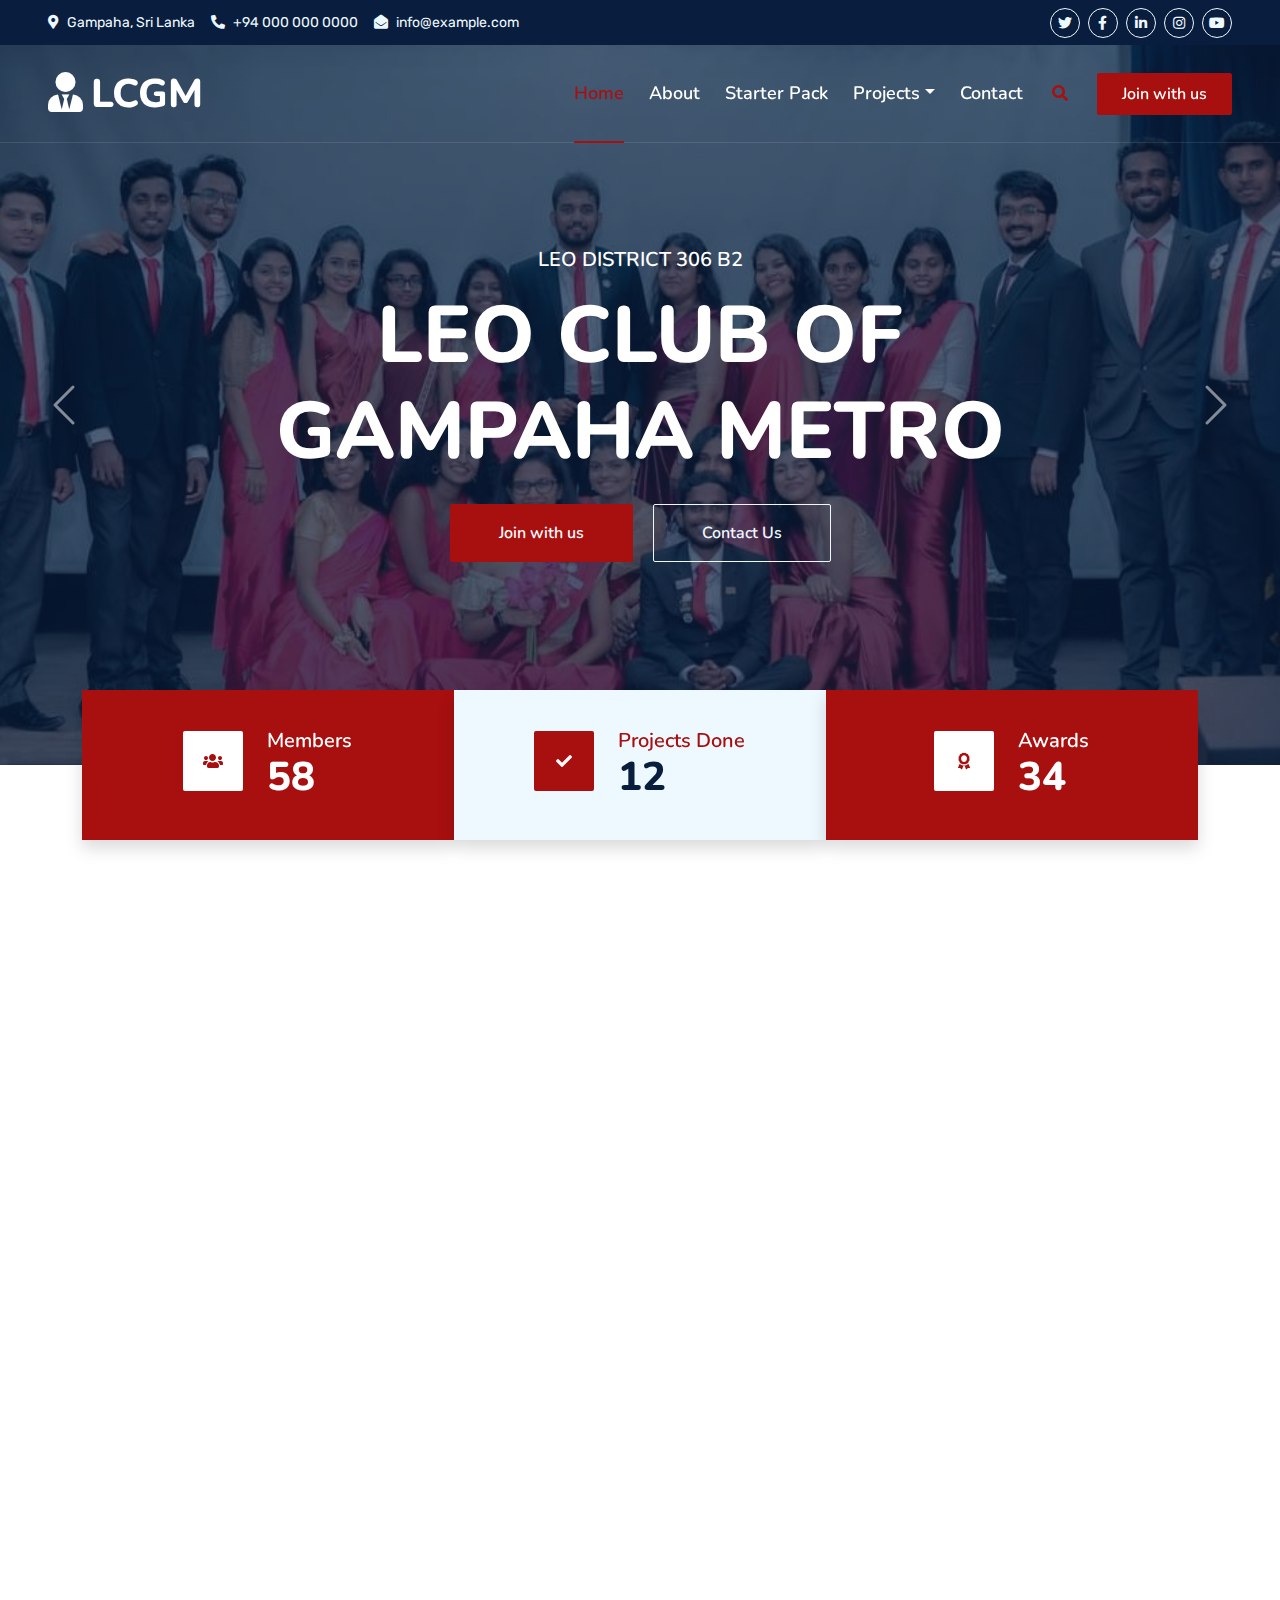
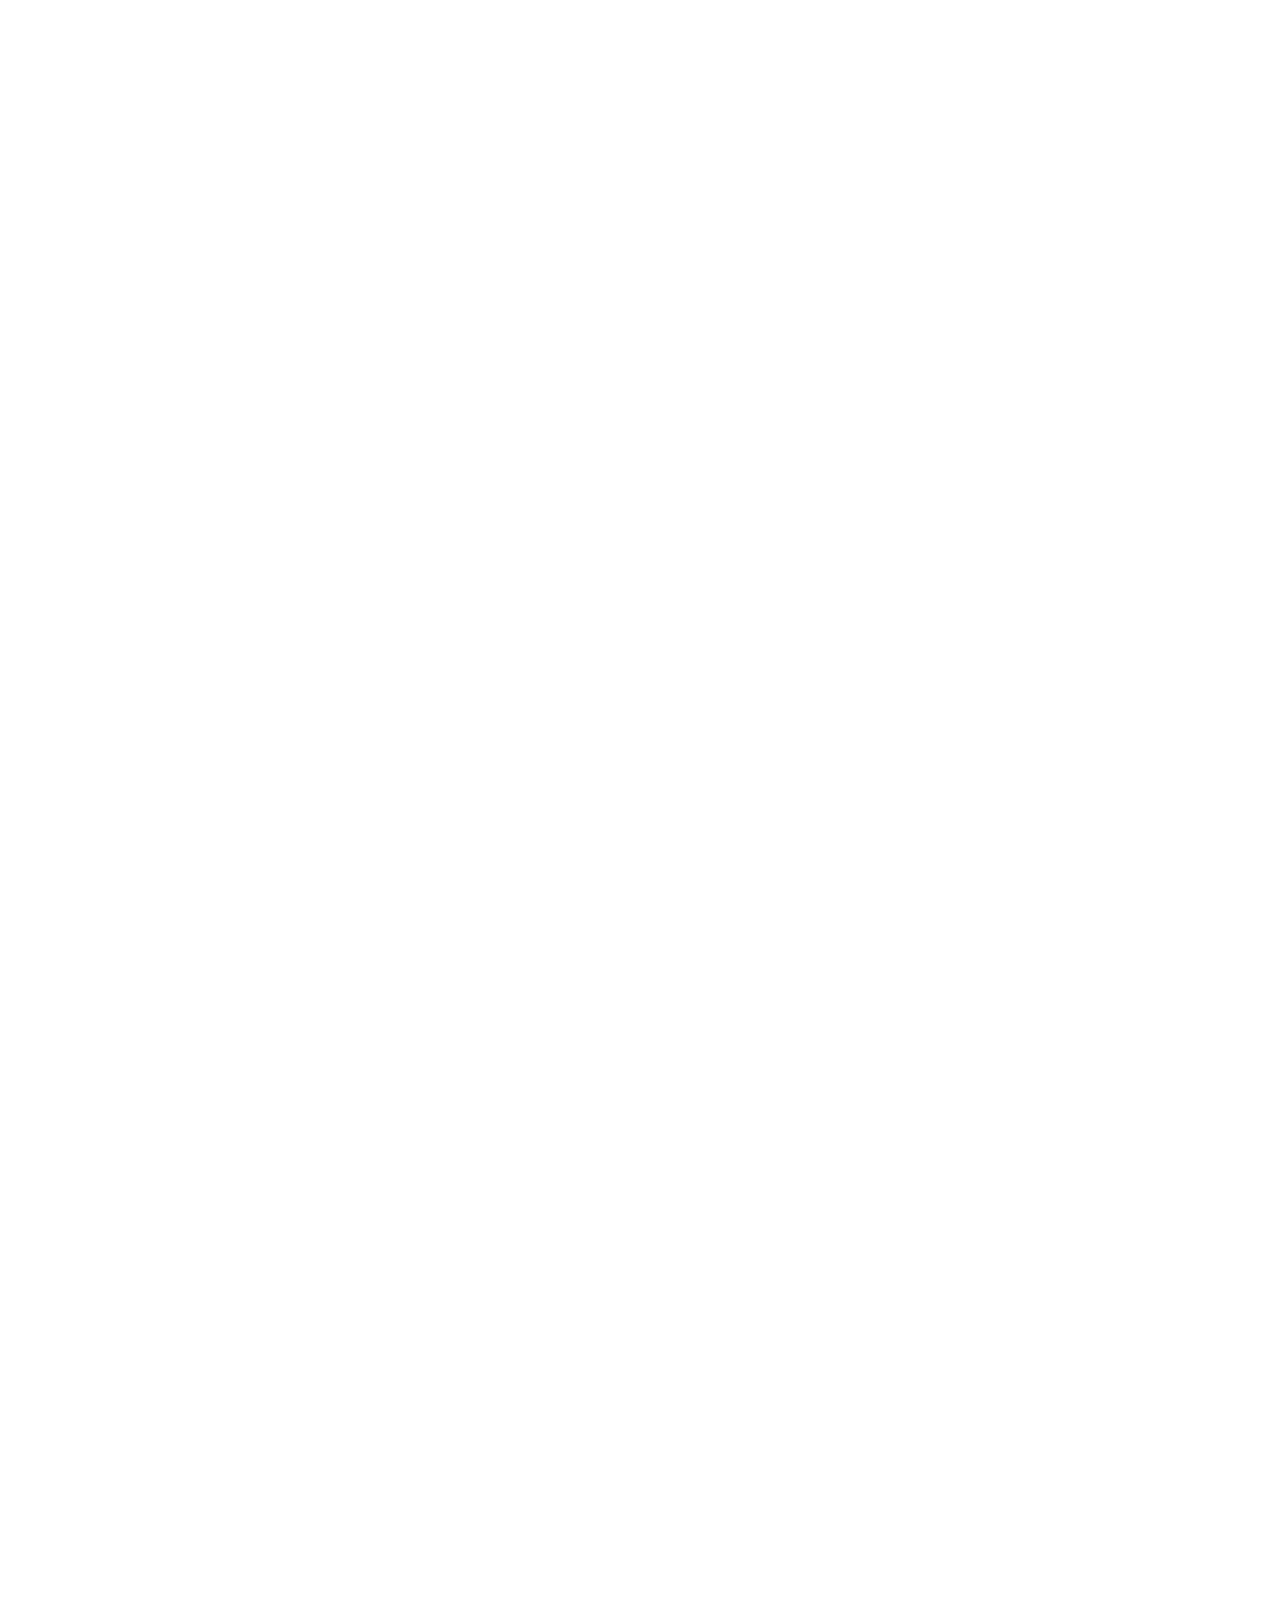
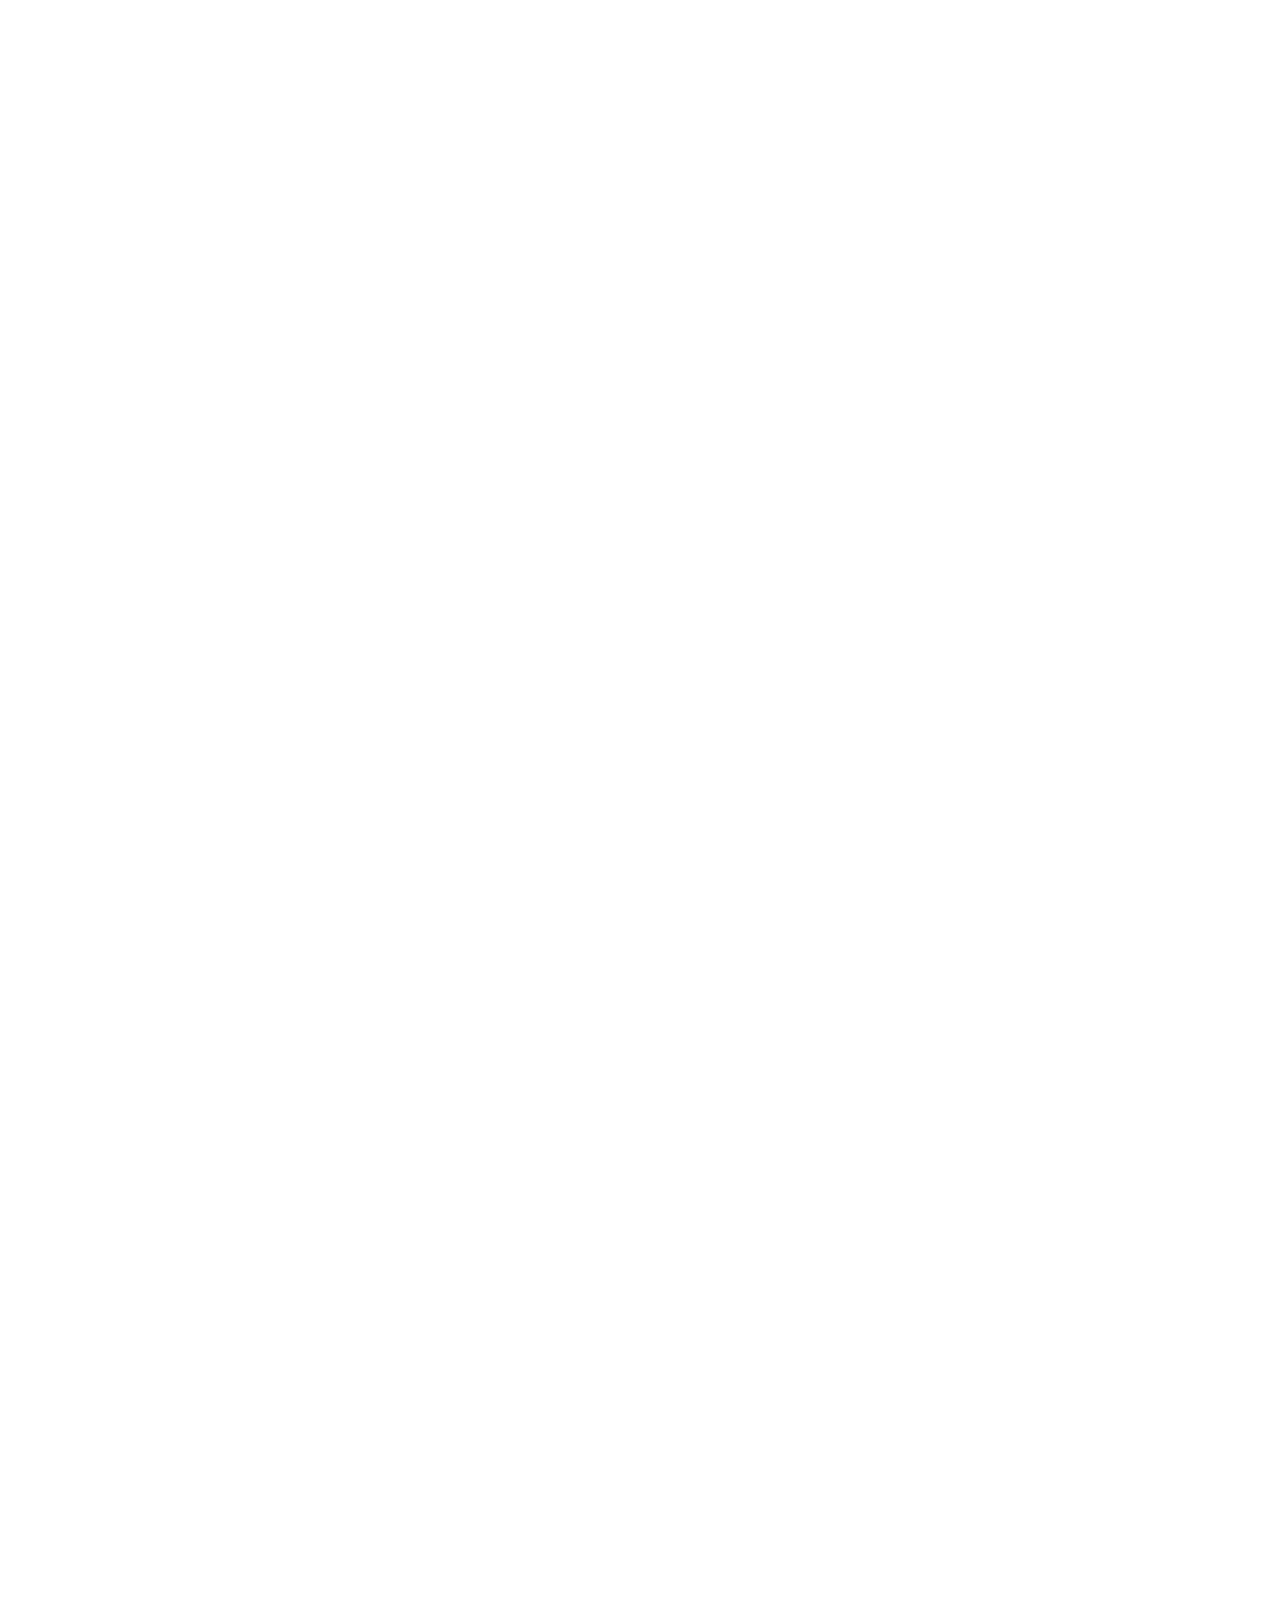
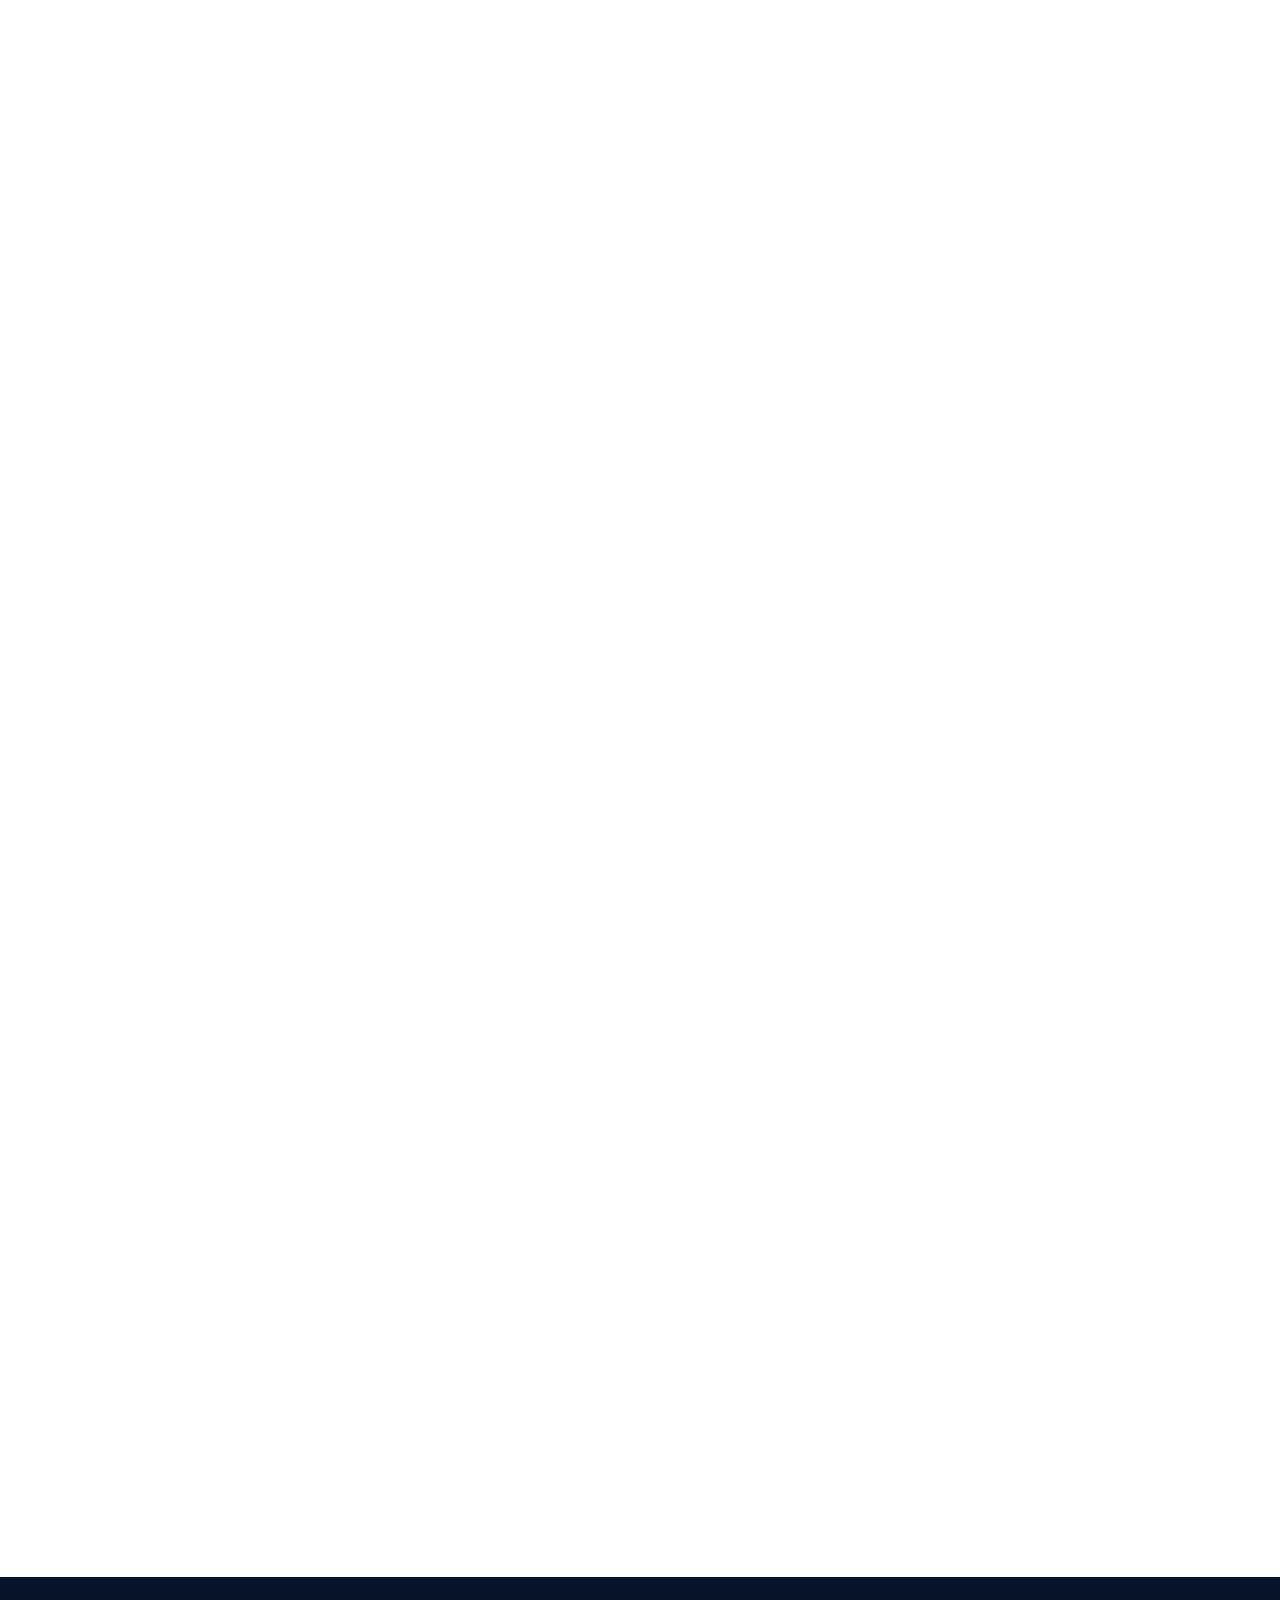
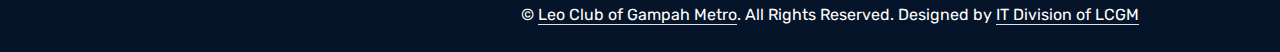
==== index.html @ 5995c35d "Add files via upload" ====
<!DOCTYPE html>
<html lang="en">

<head>
    <meta charset="utf-8">
    <title>Leo club of gampaha metro</title>
    <meta content="width=device-width, initial-scale=1.0" name="viewport">
    <meta content="Free HTML Templates" name="keywords">
    <meta content="Free HTML Templates" name="description">

    <!-- Favicon -->
    <link href="img/favicon.ico" rel="icon">

    <!-- Google Web Fonts -->
    <link rel="preconnect" href="https://fonts.googleapis.com">
    <link rel="preconnect" href="https://fonts.gstatic.com" crossorigin>
    <link href="https://fonts.googleapis.com/css2?family=Nunito:wght@400;600;700;800&family=Rubik:wght@400;500;600;700&display=swap" rel="stylesheet">

    <!-- Icon Font Stylesheet -->
    <link href="https://cdnjs.cloudflare.com/ajax/libs/font-awesome/5.10.0/css/all.min.css" rel="stylesheet">
    <link href="https://cdn.jsdelivr.net/npm/bootstrap-icons@1.4.1/font/bootstrap-icons.css" rel="stylesheet">

    <!-- Libraries Stylesheet -->
    <link href="lib/owlcarousel/assets/owl.carousel.min.css" rel="stylesheet">
    <link href="lib/animate/animate.min.css" rel="stylesheet">

    <!-- Customized Bootstrap Stylesheet -->
    <link href="css/bootstrap.min.css" rel="stylesheet">

    <!-- Template Stylesheet -->
    <link href="css/style.css" rel="stylesheet">
</head>

<body>
    <!-- Spinner Start -->
    <div id="spinner" class="show bg-white position-fixed translate-middle w-100 vh-100 top-50 start-50 d-flex align-items-center justify-content-center">
        <div class="spinner"></div>
    </div>
    <!-- Spinner End -->


    <!-- Topbar Start -->
    <div class="container-fluid bg-dark px-5 d-none d-lg-block">
        <div class="row gx-0">
            <div class="col-lg-8 text-center text-lg-start mb-2 mb-lg-0">
                <div class="d-inline-flex align-items-center" style="height: 45px;">
                    <small class="me-3 text-light"><i class="fa fa-map-marker-alt me-2"></i>Gampaha, Sri Lanka</small>
                    <small class="me-3 text-light"><i class="fa fa-phone-alt me-2"></i>+94 000 000 0000</small>
                    <small class="text-light"><i class="fa fa-envelope-open me-2"></i>info@example.com</small>
                </div>
            </div>
            <div class="col-lg-4 text-center text-lg-end">
                <div class="d-inline-flex align-items-center" style="height: 45px;">
                    <a class="btn btn-sm btn-outline-light btn-sm-square rounded-circle me-2" href=""><i class="fab fa-twitter fw-normal"></i></a>
                    <a class="btn btn-sm btn-outline-light btn-sm-square rounded-circle me-2" href=""><i class="fab fa-facebook-f fw-normal"></i></a>
                    <a class="btn btn-sm btn-outline-light btn-sm-square rounded-circle me-2" href=""><i class="fab fa-linkedin-in fw-normal"></i></a>
                    <a class="btn btn-sm btn-outline-light btn-sm-square rounded-circle me-2" href=""><i class="fab fa-instagram fw-normal"></i></a>
                    <a class="btn btn-sm btn-outline-light btn-sm-square rounded-circle" href=""><i class="fab fa-youtube fw-normal"></i></a>
                </div>
            </div>
        </div>
    </div>
    <!-- Topbar End -->


    <!-- Navbar & Carousel Start -->
    <div class="container-fluid position-relative p-0">
        <nav class="navbar navbar-expand-lg navbar-dark px-5 py-3 py-lg-0">
            <a href="index.html" class="navbar-brand p-0">
                <h1 class="m-0"><i class="fa fa-user-tie me-2"></i>LCGM</h1>
            </a>
            <button class="navbar-toggler" type="button" data-bs-toggle="collapse" data-bs-target="#navbarCollapse">
                <span class="fa fa-bars"></span>
            </button>
            <div class="collapse navbar-collapse" id="navbarCollapse">
                <div class="navbar-nav ms-auto py-0">
                    <a href="index.html" class="nav-item nav-link active">Home</a>
                    <a href="about.html" class="nav-item nav-link">About</a>
                    <a href="service.html" class="nav-item nav-link">Starter Pack</a>
                    <div class="nav-item dropdown">
                        <a href="#" class="nav-link dropdown-toggle" data-bs-toggle="dropdown">Projects</a>
                        <div class="dropdown-menu m-0">
                            <a href="blog.html" class="dropdown-item">Projects</a>
                            <a href="detail.html" class="dropdown-item">Upcoming Projects</a>
                        </div>
                    </div>
                   <!-- <div class="nav-item dropdown">
                        <a href="#" class="nav-link dropdown-toggle" data-bs-toggle="dropdown">Pages</a>
                        <div class="dropdown-menu m-0">
                            <a href="price.html" class="dropdown-item">Pricing Plan</a>
                            <a href="feature.html" class="dropdown-item">Our features</a>
                            <a href="team.html" class="dropdown-item">Team Members</a>
                            <a href="testimonial.html" class="dropdown-item">Testimonial</a>
                            <a href="quote.html" class="dropdown-item">Free Quote</a>
                        </div> 
                    </div>-->
                    <a href="contact.html" class="nav-item nav-link">Contact</a>
                </div>
                <butaton type="button" class="btn text-primary ms-3" data-bs-toggle="modal" data-bs-target="#searchModal"><i class="fa fa-search"></i></butaton>
                <a href="form.html" class="btn btn-primary py-2 px-4 ms-3">Join with us</a>
            </div>
        </nav>

        <div id="header-carousel" class="carousel slide carousel-fade" data-bs-ride="carousel">
            <div class="carousel-inner">
                <div class="carousel-item active">
                    <img class="w-100" src="img/carousel-1.jpg" alt="Image">
                    <div class="carousel-caption d-flex flex-column align-items-center justify-content-center">
                        <div class="p-3" style="max-width: 900px;">
                            <h5 class="text-white text-uppercase mb-3 animated slideInDown">Leo District 306 B2</h5>
                            <h1 class="display-1 text-white mb-md-4 animated zoomIn">LEO CLUB OF GAMPAHA METRO</h1>
                            <a href="quote.html" class="btn btn-primary py-md-3 px-md-5 me-3 animated slideInLeft">Join with us</a>
                            <a href="" class="btn btn-outline-light py-md-3 px-md-5 animated slideInRight">Contact Us</a>
                        </div>
                    </div>
                </div>
                <div class="carousel-item">
                    <img class="w-100" src="img/team.jpg" alt="Image">
                    <div class="carousel-caption d-flex flex-column align-items-center justify-content-center">
                        <div class="p-3" style="max-width: 900px;">
                            <h5 class="text-white text-uppercase mb-3 animated slideInDown">Leo District 306 B2</h5>
                            <h1 class="display-1 text-white mb-md-4 animated zoomIn">LEO CLUB OF GAMPAHA METRO</h1>
                            <a href="quote.html" class="btn btn-primary py-md-3 px-md-5 me-3 animated slideInLeft">Join with us</a>
                            <a href="" class="btn btn-outline-light py-md-3 px-md-5 animated slideInRight">Contact Us</a>
                        </div>
                    </div>
                </div>
            </div>
            <button class="carousel-control-prev" type="button" data-bs-target="#header-carousel"
                data-bs-slide="prev">
                <span class="carousel-control-prev-icon" aria-hidden="true"></span>
                <span class="visually-hidden">Previous</span>
            </button>
            <button class="carousel-control-next" type="button" data-bs-target="#header-carousel"
                data-bs-slide="next">
                <span class="carousel-control-next-icon" aria-hidden="true"></span>
                <span class="visually-hidden">Next</span>
            </button>
        </div>
    </div>
    <!-- Navbar & Carousel End -->


    <!-- Full Screen Search Start -->
    <div class="modal fade" id="searchModal" tabindex="-1">
        <div class="modal-dialog modal-fullscreen">
            <div class="modal-content" style="background: rgba(9, 30, 62, .7);">
                <div class="modal-header border-0">
                    <button type="button" class="btn bg-white btn-close" data-bs-dismiss="modal" aria-label="Close"></button>
                </div>
                <div class="modal-body d-flex align-items-center justify-content-center">
                    <div class="input-group" style="max-width: 600px;">
                        <input type="text" class="form-control bg-transparent border-primary p-3" placeholder="Type search keyword">
                        <button class="btn btn-primary px-4"><i class="bi bi-search"></i></button>
                    </div>
                </div>
            </div>
        </div>
    </div>
    <!-- Full Screen Search End -->


    <!-- Facts Start -->
    <div class="container-fluid facts py-5 pt-lg-0">
        <div class="container py-5 pt-lg-0">
            <div class="row gx-0">
                <div class="col-lg-4 wow zoomIn" data-wow-delay="0.1s">
                    <div class="bg-primary shadow d-flex align-items-center justify-content-center p-4" style="height: 150px;">
                        <div class="bg-white d-flex align-items-center justify-content-center rounded mb-2" style="width: 60px; height: 60px;">
                            <i class="fa fa-users text-primary"></i>
                        </div>
                        <div class="ps-4">
                            <h5 class="text-white mb-0">Members</h5>
                            <h1 class="text-white mb-0" data-toggle="counter-up">170</h1>
                        </div>
                    </div>
                </div>
                <div class="col-lg-4 wow zoomIn" data-wow-delay="0.3s">
                    <div class="bg-light shadow d-flex align-items-center justify-content-center p-4" style="height: 150px;">
                        <div class="bg-primary d-flex align-items-center justify-content-center rounded mb-2" style="width: 60px; height: 60px;">
                            <i class="fa fa-check text-white"></i>
                        </div>
                        <div class="ps-4">
                            <h5 class="text-primary mb-0">Projects Done</h5>
                            <h1 class="mb-0" data-toggle="counter-up">35</h1>
                        </div>
                    </div>
                </div>
                <div class="col-lg-4 wow zoomIn" data-wow-delay="0.6s">
                    <div class="bg-primary shadow d-flex align-items-center justify-content-center p-4" style="height: 150px;">
                        <div class="bg-white d-flex align-items-center justify-content-center rounded mb-2" style="width: 60px; height: 60px;">
                            <i class="fa fa-award text-primary"></i>
                        </div>
                        <div class="ps-4">
                            <h5 class="text-white mb-0">Awards</h5>
                            <h1 class="text-white mb-0" data-toggle="counter-up">100</h1>
                        </div>
                    </div>
                </div>
            </div>
        </div>
    </div>
    <!-- Facts Start -->


    <!-- About Start -->
    <div class="container-fluid py-5 wow fadeInUp" data-wow-delay="0.1s">
        <div class="container py-5">
            <div class="row g-5">
                <div class="col-lg-7">
                    <div class="section-title position-relative pb-3 mb-5">
                        <h5 class="fw-bold text-primary text-uppercase">About Us</h5>
                        <h1 class="mb-0">What is LCGM?</h1>
                    </div>
                    <p class="mb-4">Established in 2012 under the dynamic leadership of Lion Rajitha Abeygunasekara, the LEO Club of Gampaha Metro stands as a cornerstone in Leo District 306 B2, showcasing a remarkable journey of significance and success. Lion Rajitha Abeygunasekara served as the charter president during the fiscal year 2012/13, fostering a legacy of excellence. Proudly sponsored by the Lions Club of Gampaha Metro, this club has emerged as a beacon of service and talent, consistently producing dedicated youths who have made a positive impact in various realms.

                        With an impressive roster of 150+ active members, the LEO Club of Gampaha Metro remains committed to its mission of community service. Over the years, the club has orchestrated a myriad of projects spanning crucial areas such as Health Care, Elder Care, Children, Differently Abled, Literacy & Education, and Youth Development. Through these initiatives, the club has played a pivotal role in addressing community needs and contributing to the betterment of society.
                        
                        The commitment to excellence and the spirit of service embedded in the club's DNA have not only propelled its success but have also earned it a distinguished reputation within Leo District 306 B2. As a testament to its enduring impact, the LEO Club of Gampaha Metro continues to thrive as a dynamic force, dedicated to making a positive difference in the lives of those it serves. 
                        Currently LEO Club of Gampaha Metro has 150+ active members & successfully organized various projects to fulfill the community needs, in the fields of Health Care, Elder Care, Children, Differently Abled, Literacy & Education, and Youth Development.
                        
                        
                        </p>
                    <!--<div class="row g-0 mb-3">
                        <div class="col-sm-6 wow zoomIn" data-wow-delay="0.2s">
                            <h5 class="mb-3"><i class="fa fa-check text-primary me-3"></i>Award Winning</h5>
                            <h5 class="mb-3"><i class="fa fa-check text-primary me-3"></i>Professional Staff</h5>
                        </div>
                        <div class="col-sm-6 wow zoomIn" data-wow-delay="0.4s">
                            <h5 class="mb-3"><i class="fa fa-check text-primary me-3"></i>24/7 Support</h5>
                            <h5 class="mb-3"><i class="fa fa-check text-primary me-3"></i>Fair Prices</h5>
                        </div>
                    </div>
                    <div class="d-flex align-items-center mb-4 wow fadeIn" data-wow-delay="0.6s">
                        <div class="bg-primary d-flex align-items-center justify-content-center rounded" style="width: 60px; height: 60px;">
                            <i class="fa fa-phone-alt text-white"></i>
                        </div>
                        <div class="ps-4">
                            <h5 class="mb-2">Call to ask any question</h5>
                            <h4 class="text-primary mb-0">+012 345 6789</h4>
                        </div>
                    </div>-->
                    <a href="quote.html" class="btn btn-primary py-3 px-5 mt-3 wow zoomIn" data-wow-delay="0.9s">Join with us</a>
                </div>
                <div class="col-lg-5" style="min-height: 500px;">
                    <div class="position-relative h-100">
                        <img class="position-absolute w-100 h-100 rounded wow zoomIn" data-wow-delay="0.9s" src="img/Artboard 1-100.jpg" style="object-fit: cover;">
                    </div>
                </div>
            </div>
        </div>
    </div>
    <!-- About End -->


    <!-- Features Start -->
   <!-- <div class="container-fluid py-5 wow fadeInUp" data-wow-delay="0.1s">
        <div class="container py-5">
            <div class="section-title text-center position-relative pb-3 mb-5 mx-auto" style="max-width: 600px;">
                <h5 class="fw-bold text-primary text-uppercase">Why Choose Us</h5>
                <h1 class="mb-0">We Are Here to Grow Your Business Exponentially</h1>
            </div>
            <div class="row g-5">
                <div class="col-lg-4">
                    <div class="row g-5">
                        <div class="col-12 wow zoomIn" data-wow-delay="0.2s">
                            <div class="bg-primary rounded d-flex align-items-center justify-content-center mb-3" style="width: 60px; height: 60px;">
                                <i class="fa fa-cubes text-white"></i>
                            </div>
                            <h4>Best In Industry</h4>
                            <p class="mb-0">Magna sea eos sit dolor, ipsum amet lorem diam dolor eos et diam dolor</p>
                        </div>
                        <div class="col-12 wow zoomIn" data-wow-delay="0.6s">
                            <div class="bg-primary rounded d-flex align-items-center justify-content-center mb-3" style="width: 60px; height: 60px;">
                                <i class="fa fa-award text-white"></i>
                            </div>
                            <h4>Award Winning</h4>
                            <p class="mb-0">Magna sea eos sit dolor, ipsum amet lorem diam dolor eos et diam dolor</p>
                        </div>
                    </div>
                </div>
                <div class="col-lg-4  wow zoomIn" data-wow-delay="0.9s" style="min-height: 350px;">
                    <div class="position-relative h-100">
                        <img class="position-absolute w-100 h-100 rounded wow zoomIn" data-wow-delay="0.1s" src="img/feature.jpg" style="object-fit: cover;">
                    </div>
                </div>
                <div class="col-lg-4">
                    <div class="row g-5">
                        <div class="col-12 wow zoomIn" data-wow-delay="0.4s">
                            <div class="bg-primary rounded d-flex align-items-center justify-content-center mb-3" style="width: 60px; height: 60px;">
                                <i class="fa fa-users-cog text-white"></i>
                            </div>
                            <h4>Professional Staff</h4>
                            <p class="mb-0">Magna sea eos sit dolor, ipsum amet lorem diam dolor eos et diam dolor</p>
                        </div>
                        <div class="col-12 wow zoomIn" data-wow-delay="0.8s">
                            <div class="bg-primary rounded d-flex align-items-center justify-content-center mb-3" style="width: 60px; height: 60px;">
                                <i class="fa fa-phone-alt text-white"></i>
                            </div>
                            <h4>24/7 Support</h4>
                            <p class="mb-0">Magna sea eos sit dolor, ipsum amet lorem diam dolor eos et diam dolor</p>
                        </div>
                    </div>
                </div>
            </div>
        </div>
    </div> -->
    <!-- Features Start --> 


    <!-- Service Start -->
    <!-- <div class="container-fluid py-5 wow fadeInUp" data-wow-delay="0.1s">
        <div class="container py-5">
            <div class="section-title text-center position-relative pb-3 mb-5 mx-auto" style="max-width: 600px;">
                <h5 class="fw-bold text-primary text-uppercase">Our Services</h5>
                <h1 class="mb-0">Custom IT Solutions for Your Successful Business</h1>
            </div>
            <div class="row g-5">
                <div class="col-lg-4 col-md-6 wow zoomIn" data-wow-delay="0.3s">
                    <div class="service-item bg-light rounded d-flex flex-column align-items-center justify-content-center text-center">
                        <div class="service-icon">
                            <i class="fa fa-shield-alt text-white"></i>
                        </div>
                        <h4 class="mb-3">Cyber Security</h4>
                        <p class="m-0">Amet justo dolor lorem kasd amet magna sea stet eos vero lorem ipsum dolore sed</p>
                        <a class="btn btn-lg btn-primary rounded" href="">
                            <i class="bi bi-arrow-right"></i>
                        </a>
                    </div>
                </div>
                <div class="col-lg-4 col-md-6 wow zoomIn" data-wow-delay="0.6s">
                    <div class="service-item bg-light rounded d-flex flex-column align-items-center justify-content-center text-center">
                        <div class="service-icon">
                            <i class="fa fa-chart-pie text-white"></i>
                        </div>
                        <h4 class="mb-3">Data Analytics</h4>
                        <p class="m-0">Amet justo dolor lorem kasd amet magna sea stet eos vero lorem ipsum dolore sed</p>
                        <a class="btn btn-lg btn-primary rounded" href="">
                            <i class="bi bi-arrow-right"></i>
                        </a>
                    </div>
                </div>
                <div class="col-lg-4 col-md-6 wow zoomIn" data-wow-delay="0.9s">
                    <div class="service-item bg-light rounded d-flex flex-column align-items-center justify-content-center text-center">
                        <div class="service-icon">
                            <i class="fa fa-code text-white"></i>
                        </div>
                        <h4 class="mb-3">Web Development</h4>
                        <p class="m-0">Amet justo dolor lorem kasd amet magna sea stet eos vero lorem ipsum dolore sed</p>
                        <a class="btn btn-lg btn-primary rounded" href="">
                            <i class="bi bi-arrow-right"></i>
                        </a>
                    </div>
                </div>
                <div class="col-lg-4 col-md-6 wow zoomIn" data-wow-delay="0.3s">
                    <div class="service-item bg-light rounded d-flex flex-column align-items-center justify-content-center text-center">
                        <div class="service-icon">
                            <i class="fab fa-android text-white"></i>
                        </div>
                        <h4 class="mb-3">Apps Development</h4>
                        <p class="m-0">Amet justo dolor lorem kasd amet magna sea stet eos vero lorem ipsum dolore sed</p>
                        <a class="btn btn-lg btn-primary rounded" href="">
                            <i class="bi bi-arrow-right"></i>
                        </a>
                    </div>
                </div>
                <div class="col-lg-4 col-md-6 wow zoomIn" data-wow-delay="0.6s">
                    <div class="service-item bg-light rounded d-flex flex-column align-items-center justify-content-center text-center">
                        <div class="service-icon">
                            <i class="fa fa-search text-white"></i>
                        </div>
                        <h4 class="mb-3">SEO Optimization</h4>
                        <p class="m-0">Amet justo dolor lorem kasd amet magna sea stet eos vero lorem ipsum dolore sed</p>
                        <a class="btn btn-lg btn-primary rounded" href="">
                            <i class="bi bi-arrow-right"></i>
                        </a>
                    </div>
                </div>
                <div class="col-lg-4 col-md-6 wow zoomIn" data-wow-delay="0.9s">
                    <div class="position-relative bg-primary rounded h-100 d-flex flex-column align-items-center justify-content-center text-center p-5">
                        <h3 class="text-white mb-3">Call Us For Quote</h3>
                        <p class="text-white mb-3">Clita ipsum magna kasd rebum at ipsum amet dolor justo dolor est magna stet eirmod</p>
                        <h2 class="text-white mb-0">+012 345 6789</h2>
                    </div>
                </div>
            </div>
        </div>
    </div> -->
    <!-- Service End -->


    <!-- Pricing Plan Start -->
   <!-- <div class="container-fluid py-5 wow fadeInUp" data-wow-delay="0.1s">
        <div class="container py-5">
            <div class="section-title text-center position-relative pb-3 mb-5 mx-auto" style="max-width: 600px;">
                <h5 class="fw-bold text-primary text-uppercase">Pricing Plans</h5>
                <h1 class="mb-0">We are Offering Competitive Prices for Our Clients</h1>
            </div>
            <div class="row g-0">
                <div class="col-lg-4 wow slideInUp" data-wow-delay="0.6s">
                    <div class="bg-light rounded">
                        <div class="border-bottom py-4 px-5 mb-4">
                            <h4 class="text-primary mb-1">Basic Plan</h4>
                            <small class="text-uppercase">For Small Size Business</small>
                        </div>
                        <div class="p-5 pt-0">
                            <h1 class="display-5 mb-3">
                                <small class="align-top" style="font-size: 22px; line-height: 45px;">$</small>49.00<small
                                    class="align-bottom" style="font-size: 16px; line-height: 40px;">/ Month</small>
                            </h1>
                            <div class="d-flex justify-content-between mb-3"><span>HTML5 & CSS3</span><i class="fa fa-check text-primary pt-1"></i></div>
                            <div class="d-flex justify-content-between mb-3"><span>Bootstrap v5</span><i class="fa fa-check text-primary pt-1"></i></div>
                            <div class="d-flex justify-content-between mb-3"><span>Responsive Layout</span><i class="fa fa-times text-danger pt-1"></i></div>
                            <div class="d-flex justify-content-between mb-2"><span>Cross-browser Support</span><i class="fa fa-times text-danger pt-1"></i></div>
                            <a href="" class="btn btn-primary py-2 px-4 mt-4">Order Now</a>
                        </div>
                    </div>
                </div>
                <div class="col-lg-4 wow slideInUp" data-wow-delay="0.3s">
                    <div class="bg-white rounded shadow position-relative" style="z-index: 1;">
                        <div class="border-bottom py-4 px-5 mb-4">
                            <h4 class="text-primary mb-1">Standard Plan</h4>
                            <small class="text-uppercase">For Medium Size Business</small>
                        </div>
                        <div class="p-5 pt-0">
                            <h1 class="display-5 mb-3">
                                <small class="align-top" style="font-size: 22px; line-height: 45px;">$</small>99.00<small
                                    class="align-bottom" style="font-size: 16px; line-height: 40px;">/ Month</small>
                            </h1>
                            <div class="d-flex justify-content-between mb-3"><span>HTML5 & CSS3</span><i class="fa fa-check text-primary pt-1"></i></div>
                            <div class="d-flex justify-content-between mb-3"><span>Bootstrap v5</span><i class="fa fa-check text-primary pt-1"></i></div>
                            <div class="d-flex justify-content-between mb-3"><span>Responsive Layout</span><i class="fa fa-check text-primary pt-1"></i></div>
                            <div class="d-flex justify-content-between mb-2"><span>Cross-browser Support</span><i class="fa fa-times text-danger pt-1"></i></div>
                            <a href="" class="btn btn-primary py-2 px-4 mt-4">Order Now</a>
                        </div>
                    </div>
                </div>
                <div class="col-lg-4 wow slideInUp" data-wow-delay="0.9s">
                    <div class="bg-light rounded">
                        <div class="border-bottom py-4 px-5 mb-4">
                            <h4 class="text-primary mb-1">Advanced Plan</h4>
                            <small class="text-uppercase">For Large Size Business</small>
                        </div>
                        <div class="p-5 pt-0">
                            <h1 class="display-5 mb-3">
                                <small class="align-top" style="font-size: 22px; line-height: 45px;">$</small>149.00<small
                                    class="align-bottom" style="font-size: 16px; line-height: 40px;">/ Month</small>
                            </h1>
                            <div class="d-flex justify-content-between mb-3"><span>HTML5 & CSS3</span><i class="fa fa-check text-primary pt-1"></i></div>
                            <div class="d-flex justify-content-between mb-3"><span>Bootstrap v5</span><i class="fa fa-check text-primary pt-1"></i></div>
                            <div class="d-flex justify-content-between mb-3"><span>Responsive Layout</span><i class="fa fa-check text-primary pt-1"></i></div>
                            <div class="d-flex justify-content-between mb-2"><span>Cross-browser Support</span><i class="fa fa-check text-primary pt-1"></i></div>
                            <a href="" class="btn btn-primary py-2 px-4 mt-4">Order Now</a>
                        </div>
                    </div>
                </div>
            </div>
        </div>
    </div> -->
    <!-- Pricing Plan End --> 


    <!-- Quote Start -->
    <!-- <div class="container-fluid py-5 wow fadeInUp" data-wow-delay="0.1s">
        <div class="container py-5">
            <div class="row g-5">
                <div class="col-lg-7">
                    <div class="section-title position-relative pb-3 mb-5">
                        <h5 class="fw-bold text-primary text-uppercase">Request A Quote</h5>
                        <h1 class="mb-0">Need A Free Quote? Please Feel Free to Contact Us</h1>
                    </div>
                    <div class="row gx-3">
                        <div class="col-sm-6 wow zoomIn" data-wow-delay="0.2s">
                            <h5 class="mb-4"><i class="fa fa-reply text-primary me-3"></i>Reply within 24 hours</h5>
                        </div>
                        <div class="col-sm-6 wow zoomIn" data-wow-delay="0.4s">
                            <h5 class="mb-4"><i class="fa fa-phone-alt text-primary me-3"></i>24 hrs telephone support</h5>
                        </div>
                    </div>
                    <p class="mb-4">Eirmod sed tempor lorem ut dolores. Aliquyam sit sadipscing kasd ipsum. Dolor ea et dolore et at sea ea at dolor, justo ipsum duo rebum sea invidunt voluptua. Eos vero eos vero ea et dolore eirmod et. Dolores diam duo invidunt lorem. Elitr ut dolores magna sit. Sea dolore sanctus sed et. Takimata takimata sanctus sed.</p>
                    <div class="d-flex align-items-center mt-2 wow zoomIn" data-wow-delay="0.6s">
                        <div class="bg-primary d-flex align-items-center justify-content-center rounded" style="width: 60px; height: 60px;">
                            <i class="fa fa-phone-alt text-white"></i>
                        </div>
                        <div class="ps-4">
                            <h5 class="mb-2">Call to ask any question</h5>
                            <h4 class="text-primary mb-0">+012 345 6789</h4>
                        </div>
                    </div>
                </div>
                <div class="col-lg-5">
                    <div class="bg-primary rounded h-100 d-flex align-items-center p-5 wow zoomIn" data-wow-delay="0.9s">
                        <form>
                            <div class="row g-3">
                                <div class="col-xl-12">
                                    <input type="text" class="form-control bg-light border-0" placeholder="Your Name" style="height: 55px;">
                                </div>
                                <div class="col-12">
                                    <input type="email" class="form-control bg-light border-0" placeholder="Your Email" style="height: 55px;">
                                </div>
                                <div class="col-12">
                                    <select class="form-select bg-light border-0" style="height: 55px;">
                                        <option selected>Select A Service</option>
                                        <option value="1">Service 1</option>
                                        <option value="2">Service 2</option>
                                        <option value="3">Service 3</option>
                                    </select>
                                </div>
                                <div class="col-12">
                                    <textarea class="form-control bg-light border-0" rows="3" placeholder="Message"></textarea>
                                </div>
                                <div class="col-12">
                                    <button class="btn btn-dark w-100 py-3" type="submit">Request A Quote</button>
                                </div>
                            </div>
                        </form>
                    </div>
                </div>
            </div>
        </div>
    </div> -->
    <!-- Quote End -->


    <!-- Testimonial Start -->
    <div class="container-fluid py-5 wow fadeInUp" data-wow-delay="0.1s">
        <div class="container py-5">
            <div class="section-title text-center position-relative pb-3 mb-4 mx-auto" style="max-width: 600px;">
                <h5 class="fw-bold text-primary text-uppercase">Testimonial</h5>
                <h1 class="mb-0">What People Say About Our Club</h1>
            </div>
            <div class="owl-carousel testimonial-carousel wow fadeInUp" data-wow-delay="0.6s">
                <div class="testimonial-item bg-light my-4">
                    <div class="d-flex align-items-center border-bottom pt-5 pb-4 px-5">
                        <img class="img-fluid rounded" src="img/testimonial-1.jpg" style="width: 60px; height: 60px;" >
                        <div class="ps-4">
                            <h4 class="text-primary mb-1">Client Name</h4>
                            <small class="text-uppercase">Profession</small>
                        </div>
                    </div>
                    <div class="pt-4 pb-5 px-5">
                        Dolor et eos labore, stet justo sed est sed. Diam sed sed dolor stet amet eirmod eos labore diam
                    </div>
                </div>
                <div class="testimonial-item bg-light my-4">
                    <div class="d-flex align-items-center border-bottom pt-5 pb-4 px-5">
                        <img class="img-fluid rounded" src="img/testimonial-2.jpg" style="width: 60px; height: 60px;" >
                        <div class="ps-4">
                            <h4 class="text-primary mb-1">Client Name</h4>
                            <small class="text-uppercase">Profession</small>
                        </div>
                    </div>
                    <div class="pt-4 pb-5 px-5">
                        Dolor et eos labore, stet justo sed est sed. Diam sed sed dolor stet amet eirmod eos labore diam
                    </div>
                </div>
                <div class="testimonial-item bg-light my-4">
                    <div class="d-flex align-items-center border-bottom pt-5 pb-4 px-5">
                        <img class="img-fluid rounded" src="img/testimonial-3.jpg" style="width: 60px; height: 60px;" >
                        <div class="ps-4">
                            <h4 class="text-primary mb-1">Client Name</h4>
                            <small class="text-uppercase">Profession</small>
                        </div>
                    </div>
                    <div class="pt-4 pb-5 px-5">
                        Dolor et eos labore, stet justo sed est sed. Diam sed sed dolor stet amet eirmod eos labore diam
                    </div>
                </div>
                <div class="testimonial-item bg-light my-4">
                    <div class="d-flex align-items-center border-bottom pt-5 pb-4 px-5">
                        <img class="img-fluid rounded" src="img/testimonial-4.jpg" style="width: 60px; height: 60px;" >
                        <div class="ps-4">
                            <h4 class="text-primary mb-1">Client Name</h4>
                            <small class="text-uppercase">Profession</small>
                        </div>
                    </div>
                    <div class="pt-4 pb-5 px-5">
                        Dolor et eos labore, stet justo sed est sed. Diam sed sed dolor stet amet eirmod eos labore diam
                    </div>
                </div>
            </div>
        </div>
    </div>
    <!-- Testimonial End -->


    <!-- Team Start -->
    <div class="container-fluid py-5 wow fadeInUp" data-wow-delay="0.1s">
        <div class="container py-5">
            <div class="section-title text-center position-relative pb-3 mb-5 mx-auto" style="max-width: 600px;">
                <h5 class="fw-bold text-primary text-uppercase">Board Members</h5>
                <h1 class="mb-0">Meet the board members of LCGM</h1>
            </div>
            <div class="row g-5">
                <div class="col-lg-4 wow slideInUp" data-wow-delay="0.3s">
                    <div class="team-item bg-light rounded overflow-hidden">
                        <div class="team-img position-relative overflow-hidden">
                            <img class="img-fluid w-100" src="img/team-1.jpg" alt="">
                            <div class="team-social">
                                <a class="btn btn-lg btn-primary btn-lg-square rounded" href=""><i class="fab fa-twitter fw-normal"></i></a>
                                <a class="btn btn-lg btn-primary btn-lg-square rounded" href=""><i class="fab fa-facebook-f fw-normal"></i></a>
                                <a class="btn btn-lg btn-primary btn-lg-square rounded" href=""><i class="fab fa-instagram fw-normal"></i></a>
                                <a class="btn btn-lg btn-primary btn-lg-square rounded" href=""><i class="fab fa-linkedin-in fw-normal"></i></a>
                            </div>
                        </div>
                        <div class="text-center py-4">
                            <h4 class="text-primary">Leo Nimasha Jayakody FLM</h4>
                            <p class="text-uppercase m-0">Club President</p>
                        </div>
                    </div>
                </div>
                <div class="col-lg-4 wow slideInUp" data-wow-delay="0.6s">
                    <div class="team-item bg-light rounded overflow-hidden">
                        <div class="team-img position-relative overflow-hidden">
                            <img class="img-fluid w-100" src="img/team-2.jpg" alt="">
                            <div class="team-social">
                                <a class="btn btn-lg btn-primary btn-lg-square rounded" href=""><i class="fab fa-twitter fw-normal"></i></a>
                                <a class="btn btn-lg btn-primary btn-lg-square rounded" href=""><i class="fab fa-facebook-f fw-normal"></i></a>
                                <a class="btn btn-lg btn-primary btn-lg-square rounded" href=""><i class="fab fa-instagram fw-normal"></i></a>
                                <a class="btn btn-lg btn-primary btn-lg-square rounded" href=""><i class="fab fa-linkedin-in fw-normal"></i></a>
                            </div>
                        </div>
                        <div class="text-center py-4">
                            <h4 class="text-primary">Leo Lion Hansa Ranasinghe PFLM</h4>
                            <p class="text-uppercase m-0">Immediate Past President</p>
                        </div>
                    </div>
                </div>
                <div class="col-lg-4 wow slideInUp" data-wow-delay="0.9s">
                    <div class="team-item bg-light rounded overflow-hidden">
                        <div class="team-img position-relative overflow-hidden">
                            <img class="img-fluid w-100" src="img/team-3.jpg" alt="">
                            <div class="team-social">
                                <a class="btn btn-lg btn-primary btn-lg-square rounded" href=""><i class="fab fa-twitter fw-normal"></i></a>
                                <a class="btn btn-lg btn-primary btn-lg-square rounded" href=""><i class="fab fa-facebook-f fw-normal"></i></a>
                                <a class="btn btn-lg btn-primary btn-lg-square rounded" href=""><i class="fab fa-instagram fw-normal"></i></a>
                                <a class="btn btn-lg btn-primary btn-lg-square rounded" href=""><i class="fab fa-linkedin-in fw-normal"></i></a>
                            </div>
                        </div>
                        <div class="text-center py-4">
                            <h4 class="text-primary">Leo Lion Sandun Weerasinghe PFLM</h4>
                            <p class="text-uppercase m-0">Vice President</p>
                        </div>
                    </div>
                </div>
            </div>
            <div class="row g-5">
                <div class="col-lg-4 wow slideInUp" data-wow-delay="0.3s">
                    <div class="team-item bg-light rounded overflow-hidden">
                        <div class="team-img position-relative overflow-hidden">
                            <img class="img-fluid w-100" src="img/team-4.jpg" alt="">
                            <div class="team-social">
                                <a class="btn btn-lg btn-primary btn-lg-square rounded" href=""><i class="fab fa-twitter fw-normal"></i></a>
                                <a class="btn btn-lg btn-primary btn-lg-square rounded" href=""><i class="fab fa-facebook-f fw-normal"></i></a>
                                <a class="btn btn-lg btn-primary btn-lg-square rounded" href=""><i class="fab fa-instagram fw-normal"></i></a>
                                <a class="btn btn-lg btn-primary btn-lg-square rounded" href=""><i class="fab fa-linkedin-in fw-normal"></i></a>
                            </div>
                        </div>
                        <div class="text-center py-4">
                            <h4 class="text-primary">Leo Olu Ranasinghe</h4>
                            <p class="text-uppercase m-0">Club Secretary</p>
                        </div>
                    </div>
                </div>
                <div class="col-lg-4 wow slideInUp" data-wow-delay="0.6s">
                    <div class="team-item bg-light rounded overflow-hidden">
                        <div class="team-img position-relative overflow-hidden">
                            <img class="img-fluid w-100" src="img/team-5.jpg" alt="">
                            <div class="team-social">
                                <a class="btn btn-lg btn-primary btn-lg-square rounded" href=""><i class="fab fa-twitter fw-normal"></i></a>
                                <a class="btn btn-lg btn-primary btn-lg-square rounded" href=""><i class="fab fa-facebook-f fw-normal"></i></a>
                                <a class="btn btn-lg btn-primary btn-lg-square rounded" href=""><i class="fab fa-instagram fw-normal"></i></a>
                                <a class="btn btn-lg btn-primary btn-lg-square rounded" href=""><i class="fab fa-linkedin-in fw-normal"></i></a>
                            </div>
                        </div>
                        <div class="text-center py-4">
                            <h4 class="text-primary">Leo Kaveesh Karunarathna</h4>
                            <p class="text-uppercase m-0">Club Treasurer</p>
                        </div>
                    </div>
                </div>
                <div class="col-lg-4 wow slideInUp" data-wow-delay="0.9s">
                    <div class="team-item bg-light rounded overflow-hidden">
                        <div class="team-img position-relative overflow-hidden">
                            <img class="img-fluid w-100" src="img/team-6.jpeg" alt="">
                            <div class="team-social">
                                <a class="btn btn-lg btn-primary btn-lg-square rounded" href=""><i class="fab fa-twitter fw-normal"></i></a>
                                <a class="btn btn-lg btn-primary btn-lg-square rounded" href=""><i class="fab fa-facebook-f fw-normal"></i></a>
                                <a class="btn btn-lg btn-primary btn-lg-square rounded" href=""><i class="fab fa-instagram fw-normal"></i></a>
                                <a class="btn btn-lg btn-primary btn-lg-square rounded" href=""><i class="fab fa-linkedin-in fw-normal"></i></a>
                            </div>
                        </div>
                        <div class="text-center py-4">
                            <h4 class="text-primary">Leo Panchali Abeywickrama</h4>
                            <p class="text-uppercase m-0">Club Assistant Treasurer</p>
                        </div>
                    </div>
                </div>
            </div>
            <div class="row g-5">
                <div class="col-lg-4 wow slideInUp" data-wow-delay="0.3s">
                    <div class="team-item bg-light rounded overflow-hidden">
                        <div class="team-img position-relative overflow-hidden">
                            <img class="img-fluid w-100" src="img/team-7.HEIC" alt="">
                            <div class="team-social">
                                <a class="btn btn-lg btn-primary btn-lg-square rounded" href=""><i class="fab fa-twitter fw-normal"></i></a>
                                <a class="btn btn-lg btn-primary btn-lg-square rounded" href=""><i class="fab fa-facebook-f fw-normal"></i></a>
                                <a class="btn btn-lg btn-primary btn-lg-square rounded" href=""><i class="fab fa-instagram fw-normal"></i></a>
                                <a class="btn btn-lg btn-primary btn-lg-square rounded" href=""><i class="fab fa-linkedin-in fw-normal"></i></a>
                            </div>
                        </div>
                        <div class="text-center py-4">
                            <h4 class="text-primary">Leo Abishek Dewthilina</h4>
                            <p class="text-uppercase m-0">Club Assistant Treasurer</p>
                        </div>
                    </div>
                </div>
                <div class="col-lg-4 wow slideInUp" data-wow-delay="0.6s">
                    <div class="team-item bg-light rounded overflow-hidden">
                        <div class="team-img position-relative overflow-hidden">
                            <img class="img-fluid w-100" src="img/team-8.jpg" alt="">
                            <div class="team-social">
                                <a class="btn btn-lg btn-primary btn-lg-square rounded" href=""><i class="fab fa-twitter fw-normal"></i></a>
                                <a class="btn btn-lg btn-primary btn-lg-square rounded" href=""><i class="fab fa-facebook-f fw-normal"></i></a>
                                <a class="btn btn-lg btn-primary btn-lg-square rounded" href=""><i class="fab fa-instagram fw-normal"></i></a>
                                <a class="btn btn-lg btn-primary btn-lg-square rounded" href=""><i class="fab fa-linkedin-in fw-normal"></i></a>
                            </div>
                        </div>
                        <div class="text-center py-4">
                            <h4 class="text-primary">Leo Tamasha Fernando</h4>
                            <p class="text-uppercase m-0">Assistant Secretary</p>
                        </div>
                    </div>
                </div>
                <div class="col-lg-4 wow slideInUp" data-wow-delay="0.9s">
                    <div class="team-item bg-light rounded overflow-hidden">
                        <div class="team-img position-relative overflow-hidden">
                            <img class="img-fluid w-100" src="img/team-9.jpg" alt="">
                            <div class="team-social">
                                <a class="btn btn-lg btn-primary btn-lg-square rounded" href=""><i class="fab fa-twitter fw-normal"></i></a>
                                <a class="btn btn-lg btn-primary btn-lg-square rounded" href=""><i class="fab fa-facebook-f fw-normal"></i></a>
                                <a class="btn btn-lg btn-primary btn-lg-square rounded" href=""><i class="fab fa-instagram fw-normal"></i></a>
                                <a class="btn btn-lg btn-primary btn-lg-square rounded" href=""><i class="fab fa-linkedin-in fw-normal"></i></a>
                            </div>
                        </div>
                        <div class="text-center py-4">
                            <h4 class="text-primary">Leo Gayathra Jayathunga</h4>
                            <p class="text-uppercase m-0">Assistant Secretary</p>
                        </div>
                    </div>
                </div>
            </div>
            <div class="row g-5">
                <div class="col-lg-4 wow slideInUp" data-wow-delay="0.3s">
                    <div class="team-item bg-light rounded overflow-hidden">
                        <div class="team-img position-relative overflow-hidden">
                            <img class="img-fluid w-100" src="img/team-10.jpg" alt="">
                            <div class="team-social">
                                <a class="btn btn-lg btn-primary btn-lg-square rounded" href=""><i class="fab fa-twitter fw-normal"></i></a>
                                <a class="btn btn-lg btn-primary btn-lg-square rounded" href=""><i class="fab fa-facebook-f fw-normal"></i></a>
                                <a class="btn btn-lg btn-primary btn-lg-square rounded" href=""><i class="fab fa-instagram fw-normal"></i></a>
                                <a class="btn btn-lg btn-primary btn-lg-square rounded" href=""><i class="fab fa-linkedin-in fw-normal"></i></a>
                            </div>
                        </div>
                        <div class="text-center py-4">
                            <h4 class="text-primary">Leo Sandunika Illangasinghe</h4>
                            <p class="text-uppercase m-0">Assistant Secretary</p>
                        </div>
                    </div>
                </div>
                <div class="col-lg-4 wow slideInUp" data-wow-delay="0.6s">
                    <div class="team-item bg-light rounded overflow-hidden">
                        <div class="team-img position-relative overflow-hidden">
                            <img class="img-fluid w-100" src="img/team-11.jpg" alt="">
                            <div class="team-social">
                                <a class="btn btn-lg btn-primary btn-lg-square rounded" href=""><i class="fab fa-twitter fw-normal"></i></a>
                                <a class="btn btn-lg btn-primary btn-lg-square rounded" href=""><i class="fab fa-facebook-f fw-normal"></i></a>
                                <a class="btn btn-lg btn-primary btn-lg-square rounded" href=""><i class="fab fa-instagram fw-normal"></i></a>
                                <a class="btn btn-lg btn-primary btn-lg-square rounded" href=""><i class="fab fa-linkedin-in fw-normal"></i></a>
                            </div>
                        </div>
                        <div class="text-center py-4">
                            <h4 class="text-primary">Leo Dewmini Peiris</h4>
                            <p class="text-uppercase m-0">Director of Membership</p>
                        </div>
                    </div>
                </div>
                <div class="col-lg-4 wow slideInUp" data-wow-delay="0.9s">
                    <div class="team-item bg-light rounded overflow-hidden">
                        <div class="team-img position-relative overflow-hidden">
                            <img class="img-fluid w-100" src="img/team-12.jpeg" alt="">
                            <div class="team-social">
                                <a class="btn btn-lg btn-primary btn-lg-square rounded" href=""><i class="fab fa-twitter fw-normal"></i></a>
                                <a class="btn btn-lg btn-primary btn-lg-square rounded" href=""><i class="fab fa-facebook-f fw-normal"></i></a>
                                <a class="btn btn-lg btn-primary btn-lg-square rounded" href=""><i class="fab fa-instagram fw-normal"></i></a>
                                <a class="btn btn-lg btn-primary btn-lg-square rounded" href=""><i class="fab fa-linkedin-in fw-normal"></i></a>
                            </div>
                        </div>
                        <div class="text-center py-4">
                            <h4 class="text-primary">Leo Dewlini Dharmadhasa</h4>
                            <p class="text-uppercase m-0">Director of Media and Publicity</p>
                        </div>
                    </div>
                </div>
            </div>
            <div class="row g-5">
                <div class="col-lg-4 wow slideInUp" data-wow-delay="0.3s">
                    <div class="team-item bg-light rounded overflow-hidden">
                        <div class="team-img position-relative overflow-hidden">
                            <img class="img-fluid w-100" src="img/team-13.jpg" alt="">
                            <div class="team-social">
                                <a class="btn btn-lg btn-primary btn-lg-square rounded" href=""><i class="fab fa-twitter fw-normal"></i></a>
                                <a class="btn btn-lg btn-primary btn-lg-square rounded" href=""><i class="fab fa-facebook-f fw-normal"></i></a>
                                <a class="btn btn-lg btn-primary btn-lg-square rounded" href=""><i class="fab fa-instagram fw-normal"></i></a>
                                <a class="btn btn-lg btn-primary btn-lg-square rounded" href=""><i class="fab fa-linkedin-in fw-normal"></i></a>
                            </div>
                        </div>
                        <div class="text-center py-4">
                            <h4 class="text-primary">Leo Chanuka Cooray</h4>
                            <p class="text-uppercase m-0">Director of Service</p>
                        </div>
                    </div>
                </div>
                <div class="col-lg-4 wow slideInUp" data-wow-delay="0.6s">
                    <div class="team-item bg-light rounded overflow-hidden">
                        <div class="team-img position-relative overflow-hidden">
                            <img class="img-fluid w-100" src="img/team-14.jpg" alt="">
                            <div class="team-social">
                                <a class="btn btn-lg btn-primary btn-lg-square rounded" href=""><i class="fab fa-twitter fw-normal"></i></a>
                                <a class="btn btn-lg btn-primary btn-lg-square rounded" href=""><i class="fab fa-facebook-f fw-normal"></i></a>
                                <a class="btn btn-lg btn-primary btn-lg-square rounded" href=""><i class="fab fa-instagram fw-normal"></i></a>
                                <a class="btn btn-lg btn-primary btn-lg-square rounded" href=""><i class="fab fa-linkedin-in fw-normal"></i></a>
                            </div>
                        </div>
                        <div class="text-center py-4">
                            <h4 class="text-primary">Leo Janudi Disara</h4>
                            <p class="text-uppercase m-0">Director of Leadership</p>
                        </div>
                    </div>
                </div>
                <div class="col-lg-4 wow slideInUp" data-wow-delay="0.9s">
                    <div class="team-item bg-light rounded overflow-hidden">
                        <div class="team-img position-relative overflow-hidden">
                            <img class="img-fluid w-100" src="img/team-15.jpg" alt="">
                            <div class="team-social">
                                <a class="btn btn-lg btn-primary btn-lg-square rounded" href=""><i class="fab fa-twitter fw-normal"></i></a>
                                <a class="btn btn-lg btn-primary btn-lg-square rounded" href=""><i class="fab fa-facebook-f fw-normal"></i></a>
                                <a class="btn btn-lg btn-primary btn-lg-square rounded" href=""><i class="fab fa-instagram fw-normal"></i></a>
                                <a class="btn btn-lg btn-primary btn-lg-square rounded" href=""><i class="fab fa-linkedin-in fw-normal"></i></a>
                            </div>
                        </div>
                        <div class="text-center py-4">
                            <h4 class="text-primary">Leo Lakshan Jayawardana</h4>
                            <p class="text-uppercase m-0">Director of IT</p>
                        </div>
                    </div>
                    
                </div>
                <div class="col-lg-4 wow slideInUp" data-wow-delay="0.9s">
                    <div class="team-item bg-light rounded overflow-hidden">
                        <div class="team-img position-relative overflow-hidden">
                            <img class="img-fluid w-100" src="img/team-16.jpeg" alt="">
                            <div class="team-social">
                                <a class="btn btn-lg btn-primary btn-lg-square rounded" href=""><i class="fab fa-twitter fw-normal"></i></a>
                                <a class="btn btn-lg btn-primary btn-lg-square rounded" href=""><i class="fab fa-facebook-f fw-normal"></i></a>
                                <a class="btn btn-lg btn-primary btn-lg-square rounded" href=""><i class="fab fa-instagram fw-normal"></i></a>
                                <a class="btn btn-lg btn-primary btn-lg-square rounded" href=""><i class="fab fa-linkedin-in fw-normal"></i></a>
                            </div>
                        </div>
                        <div class="text-center py-4">
                            <h4 class="text-primary">Leo Thiyesa Jayasundara</h4>
                            <p class="text-uppercase m-0">Director of International Relationships</p>
                        </div>
                    </div>
                    
                </div>
            </div>
        </div>
    </div>
    <!-- Team End -->


    <!-- Blog Start -->

    <!--<div class="container-fluid py-5 wow fadeInUp" data-wow-delay="0.1s">
        <div class="container py-5">
            <div class="section-title text-center position-relative pb-3 mb-5 mx-auto" style="max-width: 600px;">
                <h5 class="fw-bold text-primary text-uppercase">Latest Blog</h5>
                <h1 class="mb-0">Read The Latest Articles from Our Blog Post</h1>
            </div>
            <div class="row g-5">
                <div class="col-lg-4 wow slideInUp" data-wow-delay="0.3s">
                    <div class="blog-item bg-light rounded overflow-hidden">
                        <div class="blog-img position-relative overflow-hidden">
                            <img class="img-fluid" src="img/blog-1.jpg" alt="">
                            <a class="position-absolute top-0 start-0 bg-primary text-white rounded-end mt-5 py-2 px-4" href="">Web Design</a>
                        </div>
                        <div class="p-4">
                            <div class="d-flex mb-3">
                                <small class="me-3"><i class="far fa-user text-primary me-2"></i>John Doe</small>
                                <small><i class="far fa-calendar-alt text-primary me-2"></i>01 Jan, 2045</small>
                            </div>
                            <h4 class="mb-3">How to build a website</h4>
                            <p>Dolor et eos labore stet justo sed est sed sed sed dolor stet amet</p>
                            <a class="text-uppercase" href="">Read More <i class="bi bi-arrow-right"></i></a>
                        </div>
                    </div>
                </div>
                <div class="col-lg-4 wow slideInUp" data-wow-delay="0.6s">
                    <div class="blog-item bg-light rounded overflow-hidden">
                        <div class="blog-img position-relative overflow-hidden">
                            <img class="img-fluid" src="img/blog-2.jpg" alt="">
                            <a class="position-absolute top-0 start-0 bg-primary text-white rounded-end mt-5 py-2 px-4" href="">Web Design</a>
                        </div>
                        <div class="p-4">
                            <div class="d-flex mb-3">
                                <small class="me-3"><i class="far fa-user text-primary me-2"></i>John Doe</small>
                                <small><i class="far fa-calendar-alt text-primary me-2"></i>01 Jan, 2045</small>
                            </div>
                            <h4 class="mb-3">How to build a website</h4>
                            <p>Dolor et eos labore stet justo sed est sed sed sed dolor stet amet</p>
                            <a class="text-uppercase" href="">Read More <i class="bi bi-arrow-right"></i></a>
                        </div>
                    </div>
                </div>
                <div class="col-lg-4 wow slideInUp" data-wow-delay="0.9s">
                    <div class="blog-item bg-light rounded overflow-hidden">
                        <div class="blog-img position-relative overflow-hidden">
                            <img class="img-fluid" src="img/blog-3.jpg" alt="">
                            <a class="position-absolute top-0 start-0 bg-primary text-white rounded-end mt-5 py-2 px-4" href="">Web Design</a>
                        </div>
                        <div class="p-4">
                            <div class="d-flex mb-3">
                                <small class="me-3"><i class="far fa-user text-primary me-2"></i>John Doe</small>
                                <small><i class="far fa-calendar-alt text-primary me-2"></i>01 Jan, 2045</small>
                            </div>
                            <h4 class="mb-3">How to build a website</h4>
                            <p>Dolor et eos labore stet justo sed est sed sed sed dolor stet amet</p>
                            <a class="text-uppercase" href="">Read More <i class="bi bi-arrow-right"></i></a>
                        </div>
                    </div>
                </div>
            </div>
        </div>
    </div> -->
    <!-- Blog Start -->


    <!-- Vendor Start -->
    <div class="container-fluid py-5 wow fadeInUp" data-wow-delay="0.1s">
        <div class="container py-5 mb-5">
            <div class="bg-white">
                <div class="owl-carousel vendor-carousel">
                    <img src="img/vendor-1.jpg" alt="">
                    <img src="img/vendor-2.jpg" alt="">
                    <img src="img/vendor-3.jpg" alt="">
                    <img src="img/vendor-4.jpg" alt="">
                    <img src="img/vendor-5.jpg" alt="">
                    <img src="img/vendor-6.jpg" alt="">
                    <img src="img/vendor-7.jpg" alt="">
                    <img src="img/vendor-8.jpg" alt="">
                    <img src="img/vendor-9.jpg" alt="">
                </div>
            </div>
        </div>
    </div>
    <!-- Vendor End -->
    

    <!-- Footer Start -->
    <div class="container-fluid bg-dark text-light mt-5 wow fadeInUp" data-wow-delay="0.1s">
        <div class="container">
            <div class="row gx-5">
                <div class="col-lg-4 col-md-6 footer-about">
                    <div class="d-flex flex-column align-items-center justify-content-center text-center h-100 bg-primary p-4">
                        <a href="index.html" class="navbar-brand">
                            <h1 class="m-0 text-white"><i class="fa fa-user-tie me-2"></i>LCGM</h1>
                        </a>
                        <p class="mt-3 mb-4">Leadership, Experience, Opportunity</p>
                        <form action="">
                            <div class="input-group">
                                <input type="text" class="form-control border-white p-3" placeholder="Your Email">
                                <button class="btn btn-dark">Reach Us</button>
                            </div>
                        </form>
                    </div>
                </div>
                <div class="col-lg-8 col-md-6">
                    <div class="row gx-5">
                        <div class="col-lg-4 col-md-12 pt-5 mb-5">
                            <div class="section-title section-title-sm position-relative pb-3 mb-4">
                                <h3 class="text-light mb-0">Get In Touch</h3>
                            </div>
                            <div class="d-flex mb-2">
                                <i class="bi bi-geo-alt text-primary me-2"></i>
                                <p class="mb-0">Gampaha, Sri Lanka</p>
                            </div>
                            <div class="d-flex mb-2">
                                <i class="bi bi-envelope-open text-primary me-2"></i>
                                <p class="mb-0">info@example.com</p>
                            </div>
                            <div class="d-flex mb-2">
                                <i class="bi bi-telephone text-primary me-2"></i>
                                <p class="mb-0">+012 345 67890</p>
                            </div>
                            <div class="d-flex mt-4">
                                <a class="btn btn-primary btn-square me-2" href="#"><i class="fab fa-twitter fw-normal"></i></a>
                                <a class="btn btn-primary btn-square me-2" href="#"><i class="fab fa-facebook-f fw-normal"></i></a>
                                <a class="btn btn-primary btn-square me-2" href="#"><i class="fab fa-linkedin-in fw-normal"></i></a>
                                <a class="btn btn-primary btn-square" href="#"><i class="fab fa-instagram fw-normal"></i></a>
                            </div>
                        </div>
                        <div class="col-lg-4 col-md-12 pt-0 pt-lg-5 mb-5">
                            <div class="section-title section-title-sm position-relative pb-3 mb-4">
                                <h3 class="text-light mb-0">Quick Links</h3>
                            </div>
                            <div class="link-animated d-flex flex-column justify-content-start">
                                <a class="text-light mb-2" href="#"><i class="bi bi-arrow-right text-primary me-2"></i>Home</a>
                                <a class="text-light mb-2" href="#"><i class="bi bi-arrow-right text-primary me-2"></i>About Us</a>
                                <a class="text-light mb-2" href="#"><i class="bi bi-arrow-right text-primary me-2"></i>Starter Pack</a>
                               <!-- <a class="text-light mb-2" href="#"><i class="bi bi-arrow-right text-primary me-2"></i>Meet The Team</a> -->
                                <a class="text-light mb-2" href="#"><i class="bi bi-arrow-right text-primary me-2"></i>Projects</a>
                                <a class="text-light" href="#"><i class="bi bi-arrow-right text-primary me-2"></i>Contact Us</a>
                            </div>
                        </div>
                        <div class="col-lg-4 col-md-12 pt-0 pt-lg-5 mb-5">
                            <div class="section-title section-title-sm position-relative pb-3 mb-4">
                                <h3 class="text-light mb-0">Popular Links</h3>
                            </div>
                            <div class="link-animated d-flex flex-column justify-content-start">
                                <a class="text-light mb-2" href="#"><i class="bi bi-arrow-right text-primary me-2"></i>Home</a>
                                <a class="text-light mb-2" href="#"><i class="bi bi-arrow-right text-primary me-2"></i>About Us</a>
                                <a class="text-light mb-2" href="#"><i class="bi bi-arrow-right text-primary me-2"></i>Starter Pack</a>
                               <!-- <a class="text-light mb-2" href="#"><i class="bi bi-arrow-right text-primary me-2"></i>Meet The Team</a> -->
                                <a class="text-light mb-2" href="#"><i class="bi bi-arrow-right text-primary me-2"></i>Projects</a>
                                <a class="text-light" href="#"><i class="bi bi-arrow-right text-primary me-2"></i>Contact Us</a>
                            </div>
                        </div>
                    </div>
                </div>
            </div>
        </div>
    </div>
    <div class="container-fluid text-white" style="background: #061429;">
        <div class="container text-center">
            <div class="row justify-content-end">
                <div class="col-lg-8 col-md-6">
                    <div class="d-flex align-items-center justify-content-center" style="height: 75px;">
                        <p class="mb-0">&copy; <a class="text-white border-bottom" href="#">Leo Club of Gampah Metro</a>. All Rights Reserved. 
						
						<!--/*** This template is free as long as you keep the footer author’s credit link/attribution link/backlink. If you'd like to use the template without the footer author’s credit link/attribution link/backlink, you can purchase the Credit Removal License from "https://htmlcodex.com/credit-removal". Thank you for your support. ***/-->
						Designed by <a class="text-white border-bottom" href="">IT Division of LCGM</a></p>
                    </div>
                </div>
            </div>
        </div>
    </div>
    <!-- Footer End -->


    <!-- Back to Top -->
    <a href="#" class="btn btn-lg btn-primary btn-lg-square rounded back-to-top"><i class="bi bi-arrow-up"></i></a>


    <!-- JavaScript Libraries -->
    <script src="https://code.jquery.com/jquery-3.4.1.min.js"></script>
    <script src="https://cdn.jsdelivr.net/npm/bootstrap@5.0.0/dist/js/bootstrap.bundle.min.js"></script>
    <script src="lib/wow/wow.min.js"></script>
    <script src="lib/easing/easing.min.js"></script>
    <script src="lib/waypoints/waypoints.min.js"></script>
    <script src="lib/counterup/counterup.min.js"></script>
    <script src="lib/owlcarousel/owl.carousel.min.js"></script>

    <!-- Template Javascript -->
    <script src="js/main.js"></script>
</body>

</html>
---- css/style.css ----
/********** Template CSS **********/
:root {
    --primary: #a80f0f;
    --secondary: #34AD54;
    --light: #ffeeef;
    --dark: #091E3E;
}


/*** Spinner ***/
.spinner {
    width: 40px;
    height: 40px;
    background: var(--primary);
    margin: 100px auto;
    -webkit-animation: sk-rotateplane 1.2s infinite ease-in-out;
    animation: sk-rotateplane 1.2s infinite ease-in-out;
}

@-webkit-keyframes sk-rotateplane {
    0% {
        -webkit-transform: perspective(120px)
    }
    50% {
        -webkit-transform: perspective(120px) rotateY(180deg)
    }
    100% {
        -webkit-transform: perspective(120px) rotateY(180deg) rotateX(180deg)
    }
}

@keyframes sk-rotateplane {
    0% {
        transform: perspective(120px) rotateX(0deg) rotateY(0deg);
        -webkit-transform: perspective(120px) rotateX(0deg) rotateY(0deg)
    }
    50% {
        transform: perspective(120px) rotateX(-180.1deg) rotateY(0deg);
        -webkit-transform: perspective(120px) rotateX(-180.1deg) rotateY(0deg)
    }
    100% {
        transform: perspective(120px) rotateX(-180deg) rotateY(-179.9deg);
        -webkit-transform: perspective(120px) rotateX(-180deg) rotateY(-179.9deg);
    }
}

#spinner {
    opacity: 0;
    visibility: hidden;
    transition: opacity .5s ease-out, visibility 0s linear .5s;
    z-index: 99999;
}

#spinner.show {
    transition: opacity .5s ease-out, visibility 0s linear 0s;
    visibility: visible;
    opacity: 1;
}


/*** Heading ***/
h1,
h2,
.fw-bold {
    font-weight: 800 !important;
}

h3,
h4,
.fw-semi-bold {
    font-weight: 700 !important;
}

h5,
h6,
.fw-medium {
    font-weight: 600 !important;
}


/*** Button ***/
.btn {
    font-family: 'Nunito', sans-serif;
    font-weight: 600;
    transition: .5s;
}

.btn-primary,
.btn-secondary {
    color: #FFFFFF;
    box-shadow: inset 0 0 0 50px transparent;
}

.btn-primary:hover {
    box-shadow: inset 0 0 0 0 var(--primary);
}

.btn-secondary:hover {
    box-shadow: inset 0 0 0 0 var(--secondary);
}

.btn-square {
    width: 36px;
    height: 36px;
}

.btn-sm-square {
    width: 30px;
    height: 30px;
}

.btn-lg-square {
    width: 48px;
    height: 48px;
}

.btn-square,
.btn-sm-square,
.btn-lg-square {
    padding-left: 0;
    padding-right: 0;
    text-align: center;
}


/*** Navbar ***/
.navbar-dark .navbar-nav .nav-link {
    font-family: 'Nunito', sans-serif;
    position: relative;
    margin-left: 25px;
    padding: 35px 0;
    color: #FFFFFF;
    font-size: 18px;
    font-weight: 600;
    outline: none;
    transition: .5s;
}

.sticky-top.navbar-dark .navbar-nav .nav-link {
    padding: 20px 0;
    color: var(--dark);
}

.navbar-dark .navbar-nav .nav-link:hover,
.navbar-dark .navbar-nav .nav-link.active {
    color: var(--primary);
}

.navbar-dark .navbar-brand h1 {
    color: #FFFFFF;
}

.navbar-dark .navbar-toggler {
    color: var(--primary) !important;
    border-color: var(--primary) !important;
}

@media (max-width: 991.98px) {
    .sticky-top.navbar-dark {
        position: relative;
        background: #FFFFFF;
    }

    .navbar-dark .navbar-nav .nav-link,
    .navbar-dark .navbar-nav .nav-link.show,
    .sticky-top.navbar-dark .navbar-nav .nav-link {
        padding: 10px 0;
        color: var(--dark);
    }

    .navbar-dark .navbar-brand h1 {
        color: var(--primary);
    }
}

@media (min-width: 992px) {
    .navbar-dark {
        position: absolute;
        width: 100%;
        top: 0;
        left: 0;
        border-bottom: 1px solid rgba(256, 256, 256, .1);
        z-index: 999;
    }
    
    .sticky-top.navbar-dark {
        position: fixed;
        background: #FFFFFF;
    }

    .navbar-dark .navbar-nav .nav-link::before {
        position: absolute;
        content: "";
        width: 0;
        height: 2px;
        bottom: -1px;
        left: 50%;
        background: var(--primary);
        transition: .5s;
    }

    .navbar-dark .navbar-nav .nav-link:hover::before,
    .navbar-dark .navbar-nav .nav-link.active::before {
        width: 100%;
        left: 0;
    }

    .navbar-dark .navbar-nav .nav-link.nav-contact::before {
        display: none;
    }

    .sticky-top.navbar-dark .navbar-brand h1 {
        color: var(--primary);
    }
}


/*** Carousel ***/
.carousel-caption {
    top: 0;
    left: 0;
    right: 0;
    bottom: 0;
    background: rgba(9, 30, 62, .7);
    z-index: 1;
}

@media (max-width: 576px) {
    .carousel-caption h5 {
        font-size: 14px;
        font-weight: 500 !important;
    }

    .carousel-caption h1 {
        font-size: 30px;
        font-weight: 600 !important;
    }
}

.carousel-control-prev,
.carousel-control-next {
    width: 10%;
}

.carousel-control-prev-icon,
.carousel-control-next-icon {
    width: 3rem;
    height: 3rem;
}


/*** Section Title ***/
.section-title::before {
    position: absolute;
    content: "";
    width: 150px;
    height: 5px;
    left: 0;
    bottom: 0;
    background: var(--primary);
    border-radius: 2px;
}

.section-title.text-center::before {
    left: 50%;
    margin-left: -75px;
}

.section-title.section-title-sm::before {
    width: 90px;
    height: 3px;
}

.section-title::after {
    position: absolute;
    content: "";
    width: 6px;
    height: 5px;
    bottom: 0px;
    background: #FFFFFF;
    -webkit-animation: section-title-run 5s infinite linear;
    animation: section-title-run 5s infinite linear;
}

.section-title.section-title-sm::after {
    width: 4px;
    height: 3px;
}

.section-title.text-center::after {
    -webkit-animation: section-title-run-center 5s infinite linear;
    animation: section-title-run-center 5s infinite linear;
}

.section-title.section-title-sm::after {
    -webkit-animation: section-title-run-sm 5s infinite linear;
    animation: section-title-run-sm 5s infinite linear;
}

@-webkit-keyframes section-title-run {
    0% {left: 0; } 50% { left : 145px; } 100% { left: 0; }
}

@-webkit-keyframes section-title-run-center {
    0% { left: 50%; margin-left: -75px; } 50% { left : 50%; margin-left: 45px; } 100% { left: 50%; margin-left: -75px; }
}

@-webkit-keyframes section-title-run-sm {
    0% {left: 0; } 50% { left : 85px; } 100% { left: 0; }
}


/*** Service ***/
.service-item {
    position: relative;
    height: 300px;
    padding: 0 30px;
    transition: .5s;
}

.service-item .service-icon {
    margin-bottom: 30px;
    width: 60px;
    height: 60px;
    display: flex;
    align-items: center;
    justify-content: center;
    background: var(--primary);
    border-radius: 2px;
    transform: rotate(-45deg);
}

.service-item .service-icon i {
    transform: rotate(45deg);
}

.service-item a.btn {
    position: absolute;
    width: 60px;
    bottom: -48px;
    left: 50%;
    margin-left: -30px;
    opacity: 0;
}

.service-item:hover a.btn {
    bottom: -24px;
    opacity: 1;
}


/*** Testimonial ***/
.testimonial-carousel .owl-dots {
    margin-top: 15px;
    display: flex;
    align-items: flex-end;
    justify-content: center;
}

.testimonial-carousel .owl-dot {
    position: relative;
    display: inline-block;
    margin: 0 5px;
    width: 15px;
    height: 15px;
    background: #DDDDDD;
    border-radius: 2px;
    transition: .5s;
}

.testimonial-carousel .owl-dot.active {
    width: 30px;
    background: var(--primary);
}

.testimonial-carousel .owl-item.center {
    position: relative;
    z-index: 1;
}

.testimonial-carousel .owl-item .testimonial-item {
    transition: .5s;
}

.testimonial-carousel .owl-item.center .testimonial-item {
    background: #FFFFFF !important;
    box-shadow: 0 0 30px #DDDDDD;
}


/*** Team ***/
.team-item {
    transition: .5s;
}

.team-social {
    position: absolute;
    width: 100%;
    height: 100%;
    top: 0;
    left: 0;
    display: flex;
    align-items: center;
    justify-content: center;
    transition: .5s;
}

.team-social a.btn {
    position: relative;
    margin: 0 3px;
    margin-top: 100px;
    opacity: 0;
}

.team-item:hover {
    box-shadow: 0 0 30px #DDDDDD;
}

.team-item:hover .team-social {
    background: rgba(9, 30, 62, .7);
}

.team-item:hover .team-social a.btn:first-child {
    opacity: 1;
    margin-top: 0;
    transition: .3s 0s;
}

.team-item:hover .team-social a.btn:nth-child(2) {
    opacity: 1;
    margin-top: 0;
    transition: .3s .05s;
}

.team-item:hover .team-social a.btn:nth-child(3) {
    opacity: 1;
    margin-top: 0;
    transition: .3s .1s;
}

.team-item:hover .team-social a.btn:nth-child(4) {
    opacity: 1;
    margin-top: 0;
    transition: .3s .15s;
}

.team-item .team-img img,
.blog-item .blog-img img  {
    transition: .5s;
}

.team-item:hover .team-img img,
.blog-item:hover .blog-img img {
    transform: scale(1.15);
}


/*** Miscellaneous ***/
@media (min-width: 991.98px) {
    .facts {
        position: relative;
        margin-top: -75px;
        z-index: 1;
    }
}

.back-to-top {
    position: fixed;
    display: none;
    right: 45px;
    bottom: 45px;
    z-index: 99;
}

.bg-header {
    background: linear-gradient(rgba(9, 30, 62, .7), rgba(9, 30, 62, .7)), url(../img/carousel-1.jpg) center center no-repeat;
    background-size: cover;
}

.link-animated a {
    transition: .5s;
}

.link-animated a:hover {
    padding-left: 10px;
}

@media (min-width: 767.98px) {
    .footer-about {
        margin-bottom: -75px;
    }
}
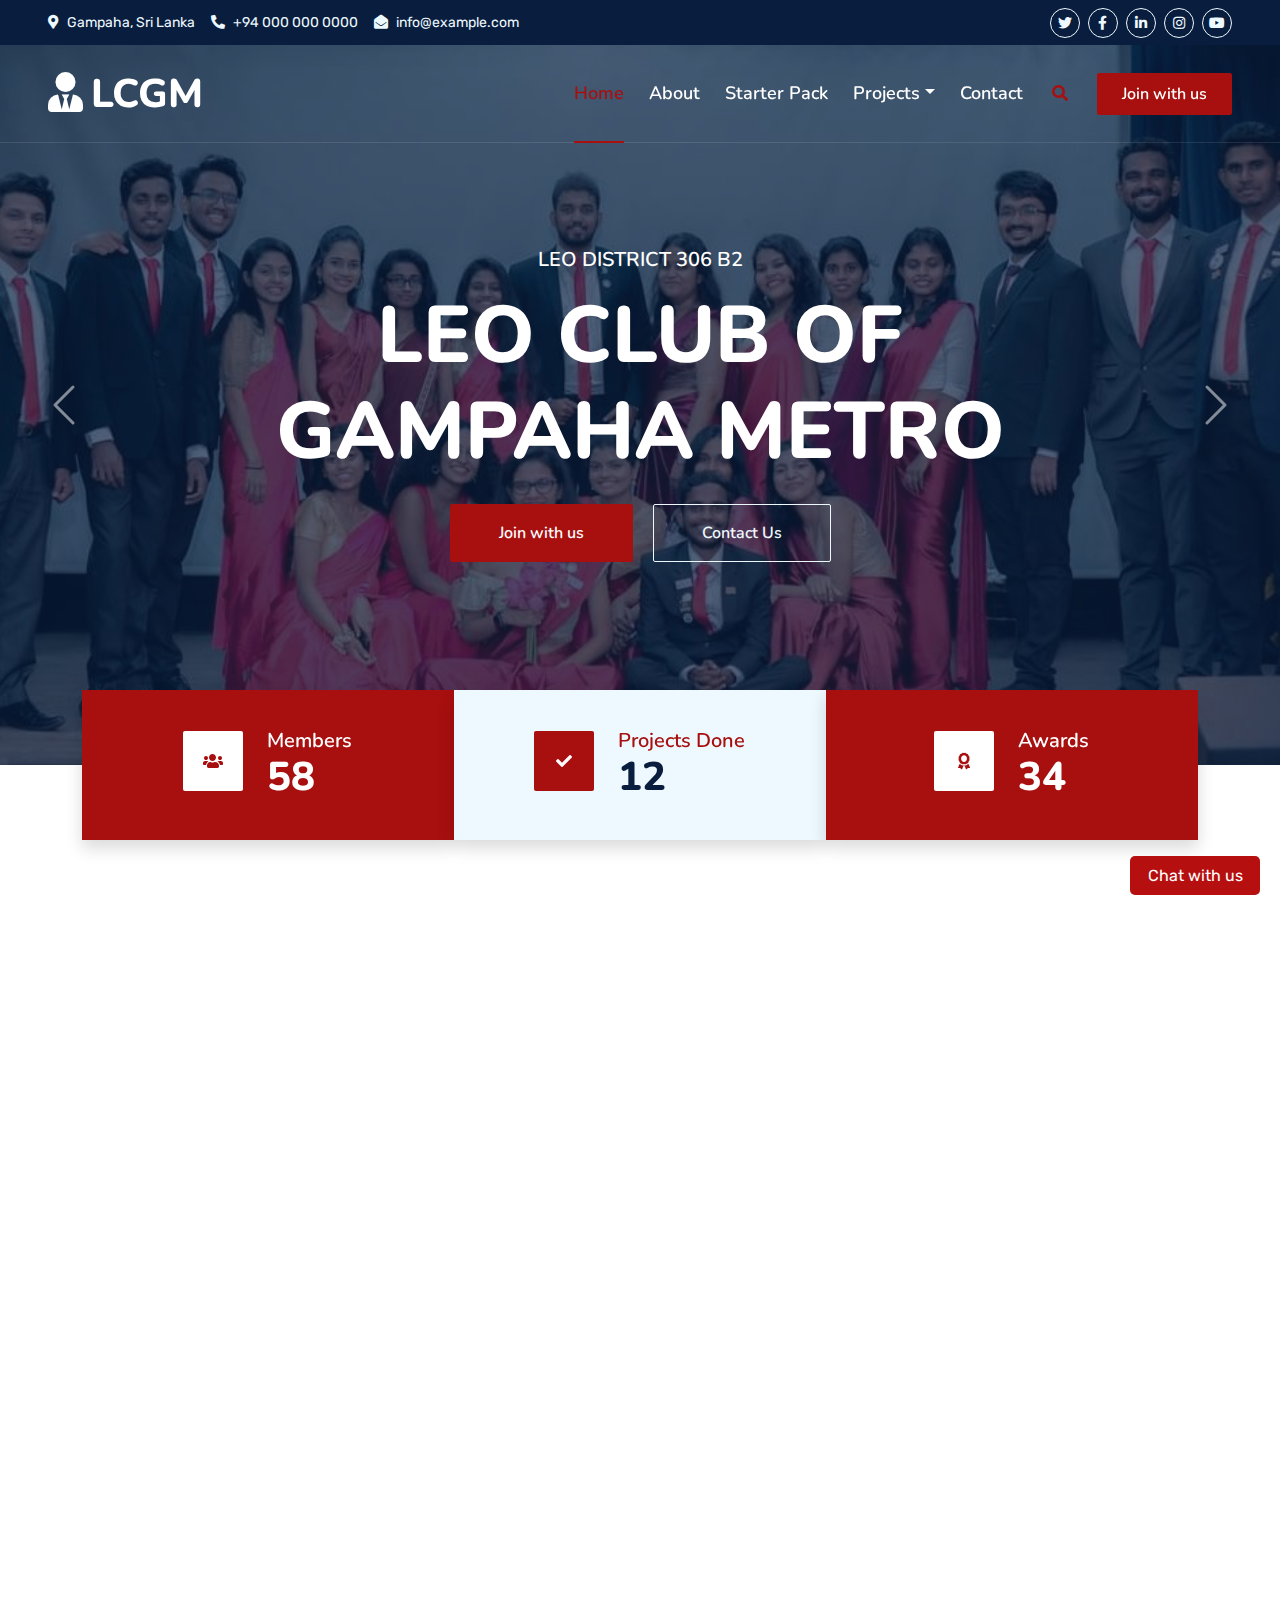
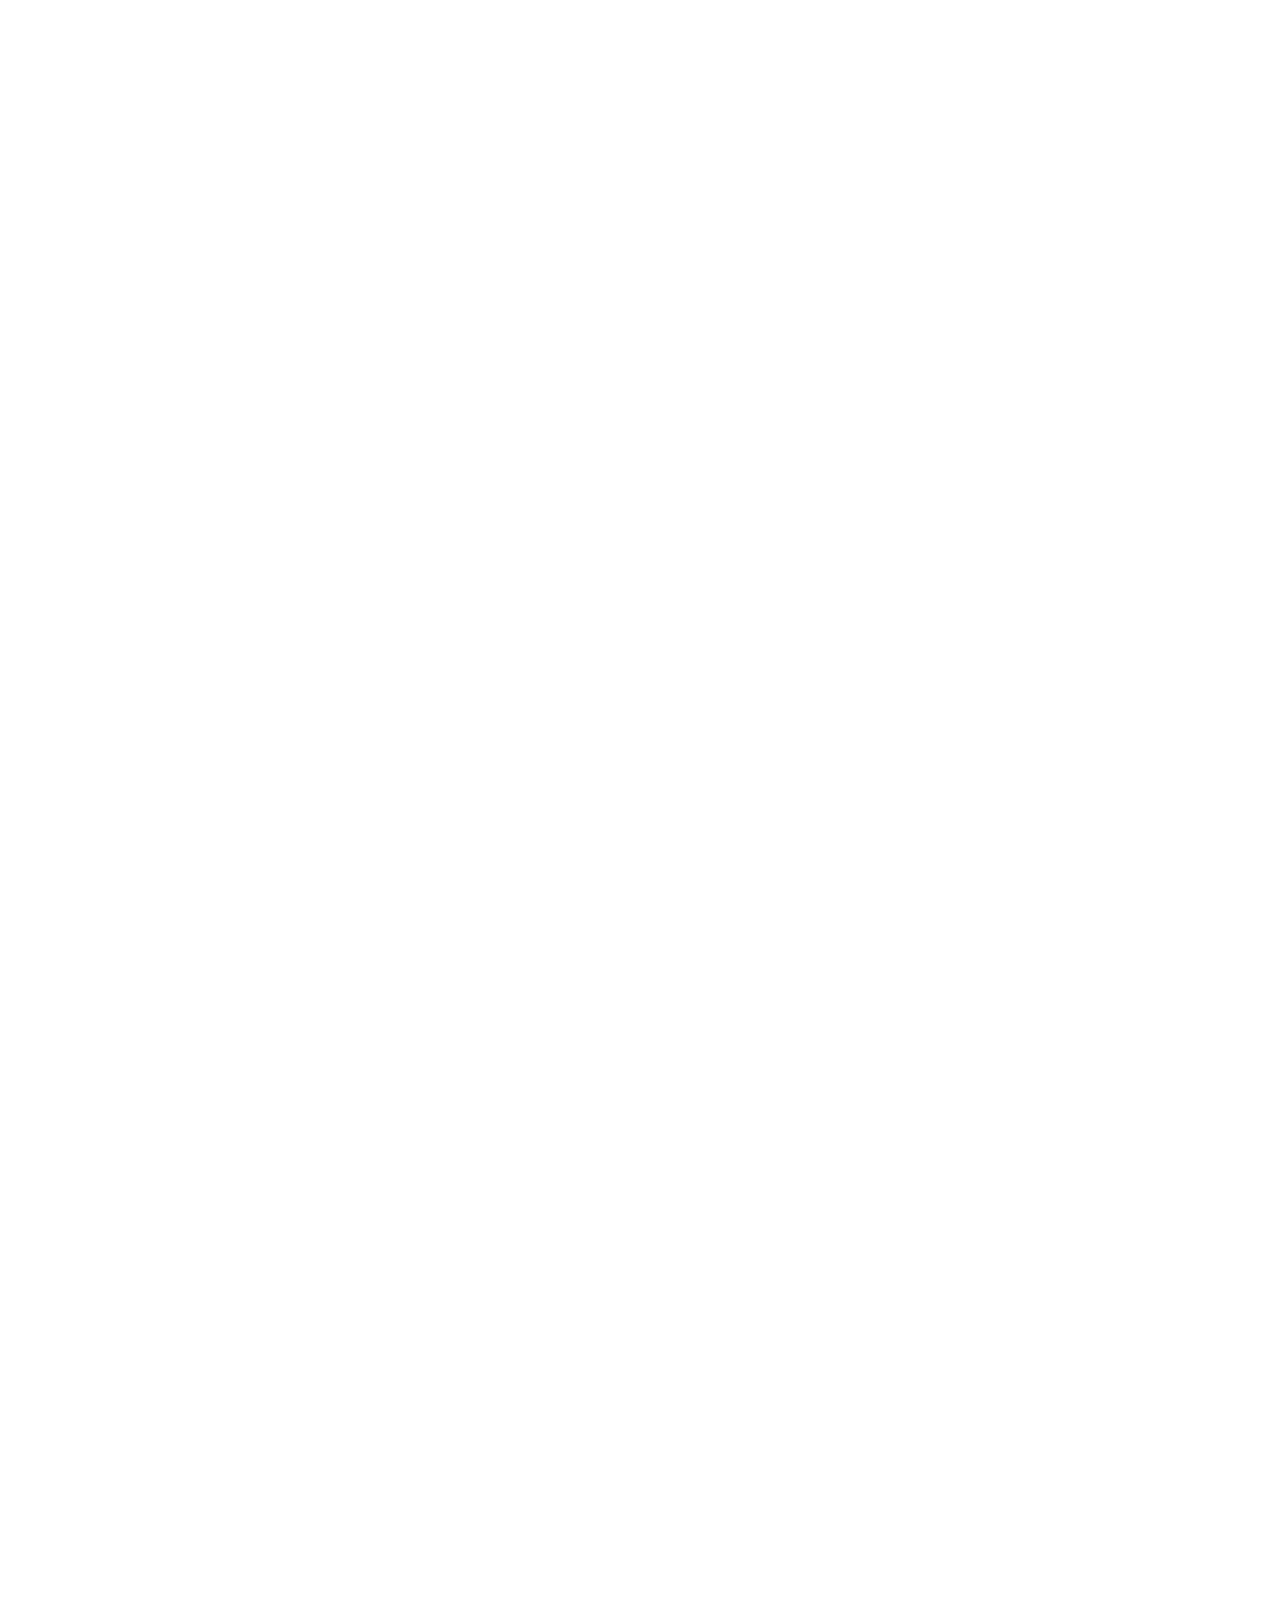
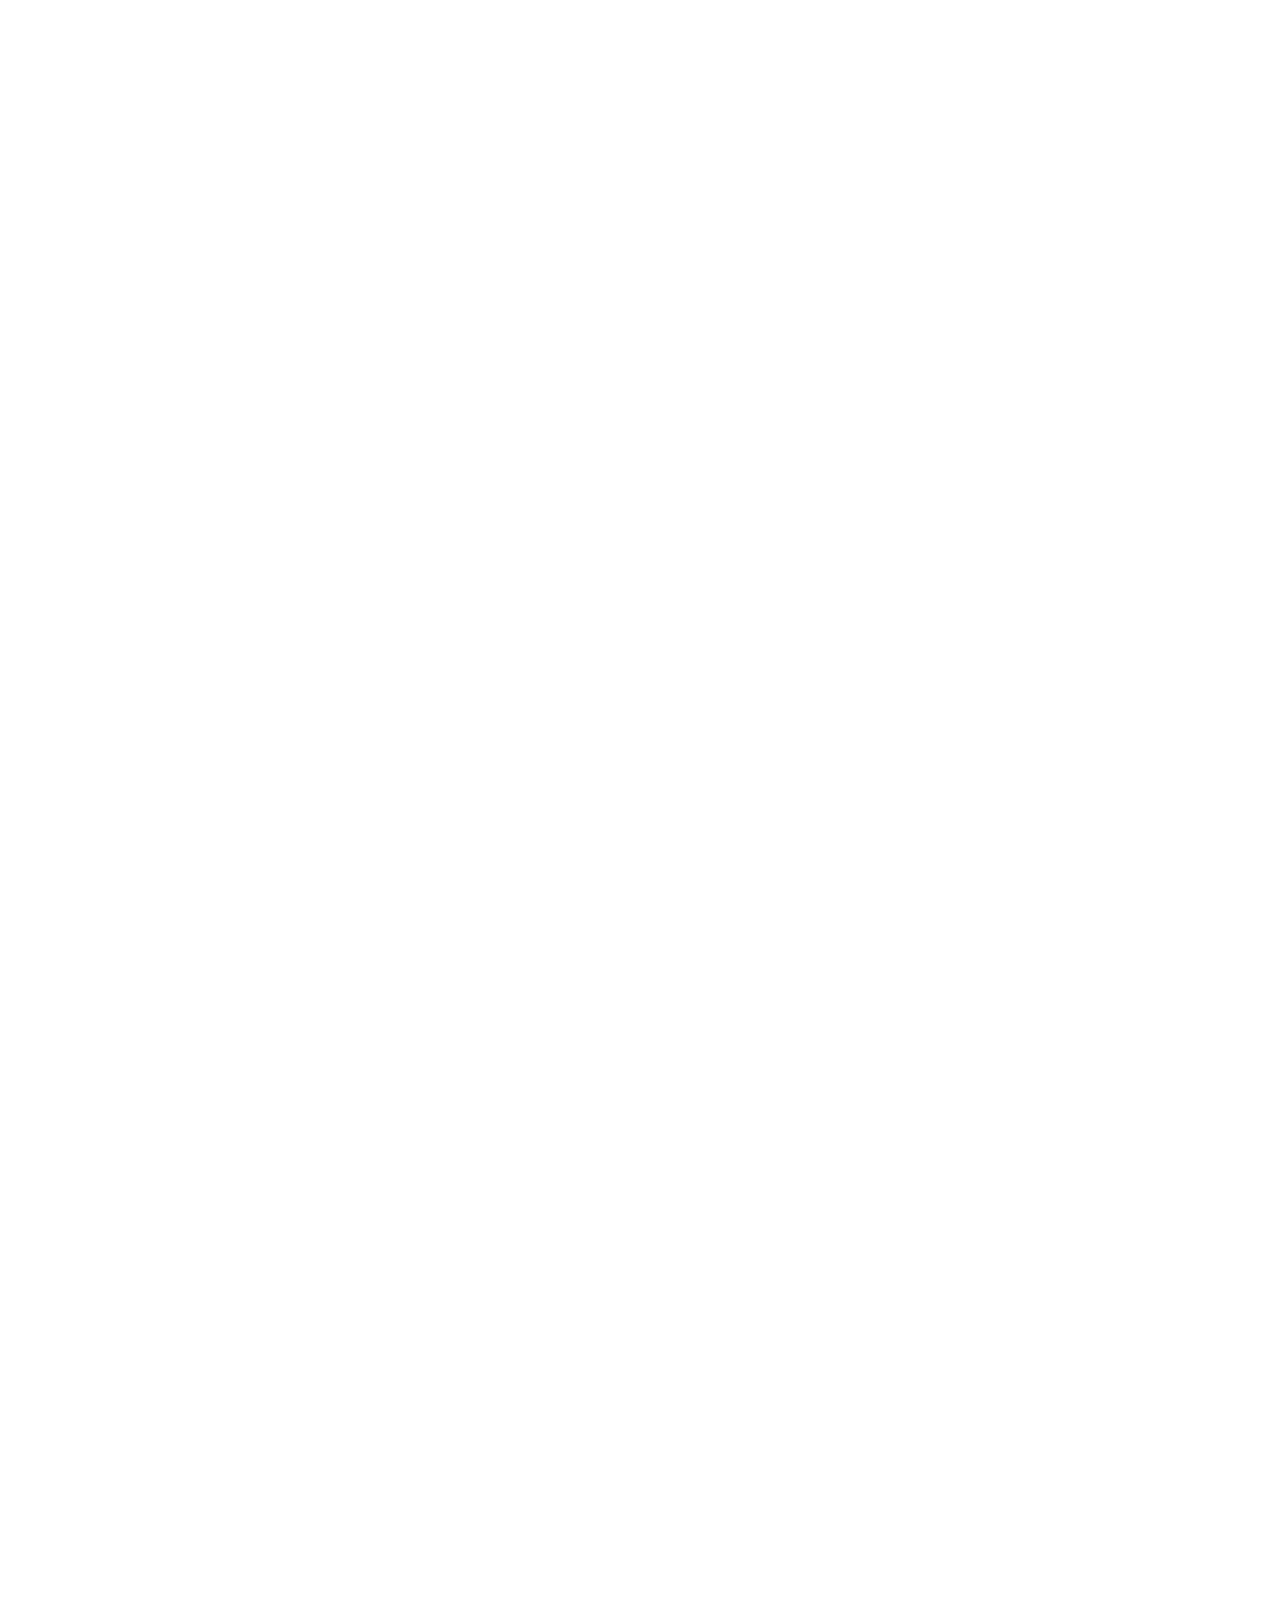
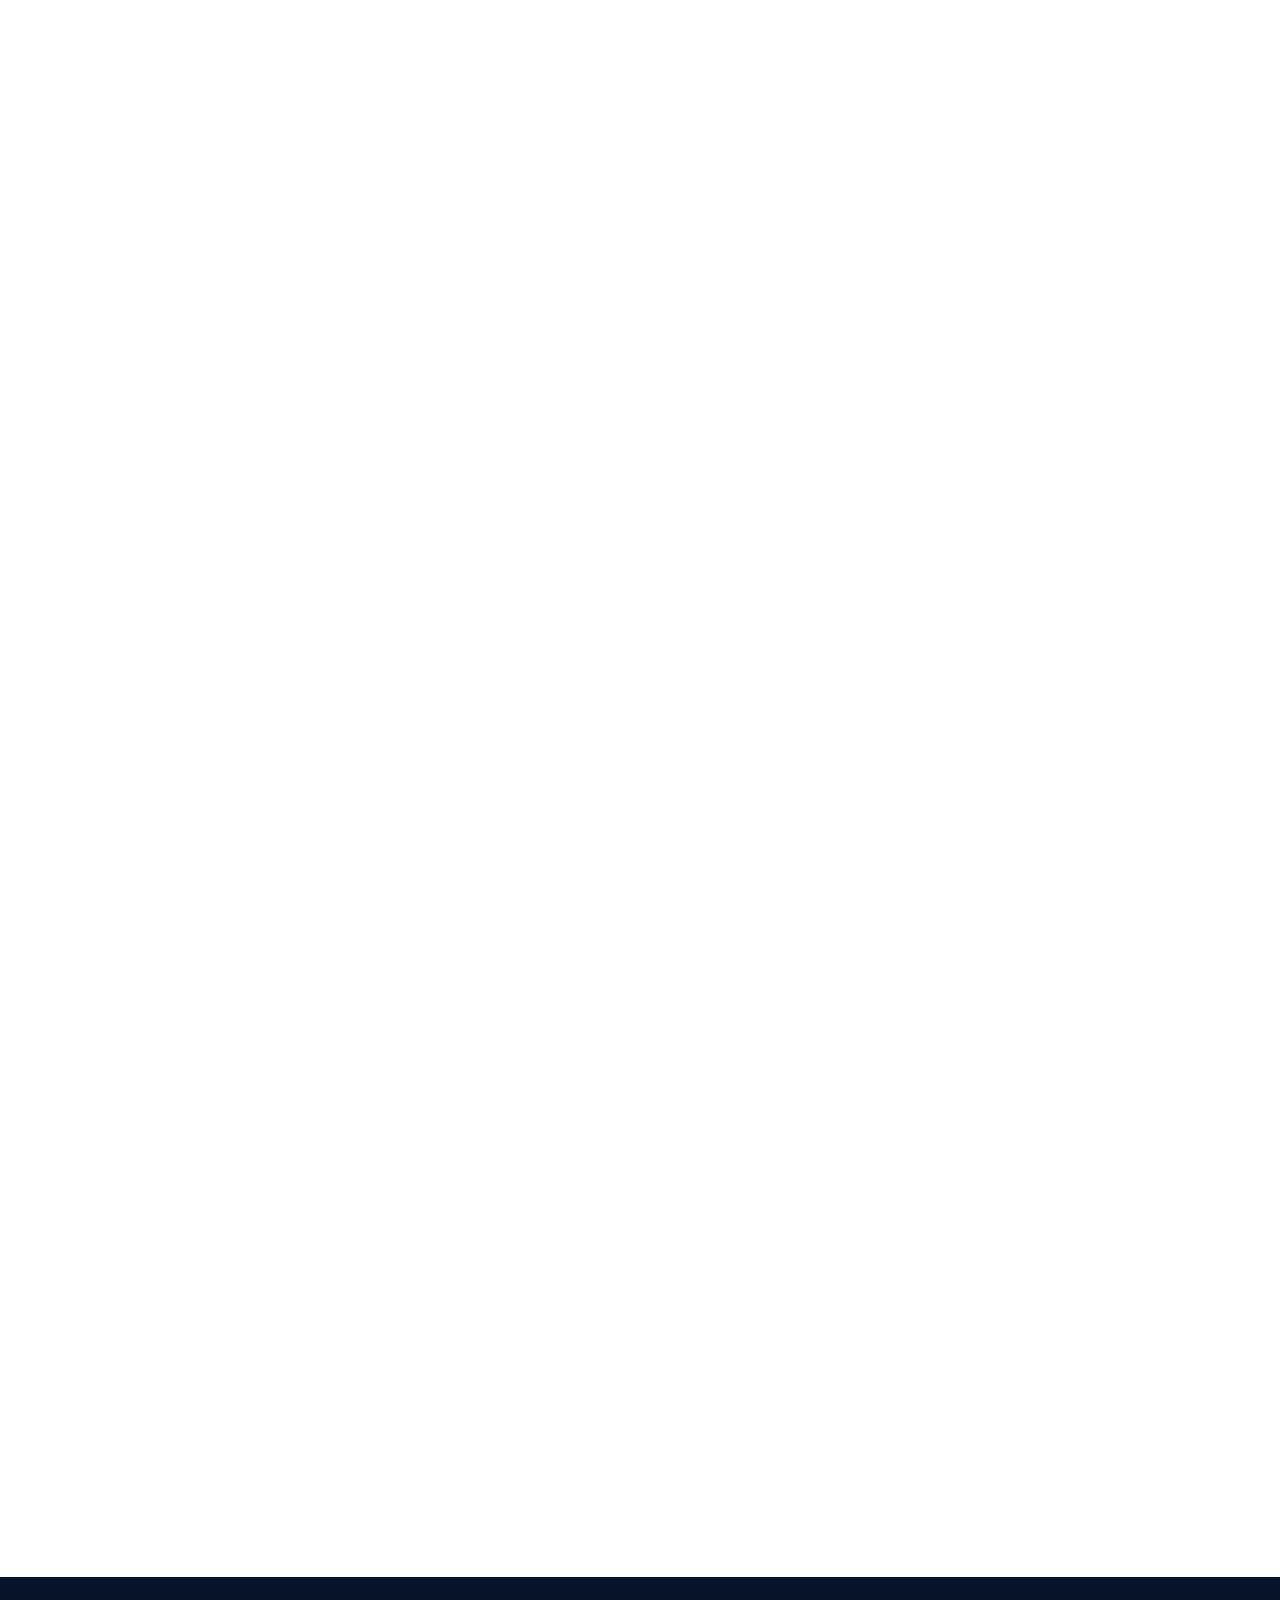
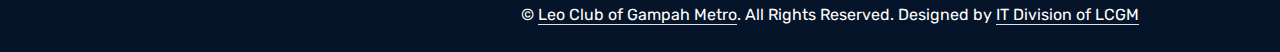
==== commit 4349240e: "Update index.html" ====
--- a/index.html
+++ b/index.html
@@ -29,6 +29,47 @@
 
     <!-- Template Stylesheet -->
     <link href="css/style.css" rel="stylesheet">
+
+
+    <style>
+        #chatbot-container {
+            position: fixed;
+            bottom: 5px;
+            right: 20px;
+            z-index: 9999;
+        }
+    
+        #chatbot-button {
+            background-color: rgb(182, 15, 15);
+            color: #fff;
+            border: none;
+            padding: 7.5px 17.5px;
+            border-radius: 5px;
+            cursor: pointer;
+            outline: none;
+        }
+    
+        #chatbot-popup {
+            display: none;
+            position: fixed;
+            bottom: 20px;
+            right: 20px;
+            width: 300px;
+            height: 500px;
+            border: 1px solid #ccc;
+            border-radius: 5px;
+            overflow: hidden;
+            z-index: 9999;
+        }
+    
+        #chatbot-iframe {
+            width: 100%;
+            height: 100%;
+            border: none;
+        }
+    </style>
+
+
 </head>
 
 <body>
@@ -201,6 +242,17 @@
         </div>
     </div>
     <!-- Facts Start -->
+
+<!-- Chatbot Button -->
+<div id="chatbot-container">
+    <button id="chatbot-button">Chat with us</button>
+</div>
+
+<!-- Chatbot Popup -->
+<div id="chatbot-popup">
+    <iframe id="chatbot-iframe" src="" title="Chatbot"></iframe>
+</div>
+
 
 
     <!-- About Start -->
@@ -1073,6 +1125,38 @@
 
     <!-- Template Javascript -->
     <script src="js/main.js"></script>
+
+    <script>
+        // Get elements
+        const chatbotButton = document.getElementById('chatbot-button');
+        const chatbotPopup = document.getElementById('chatbot-popup');
+        const chatbotIframe = document.getElementById('chatbot-iframe');
+    
+        // Set iframe src
+        chatbotIframe.src = "https://www.chatbase.co/chatbot-iframe/1emNxtpLHx1VsgJhggeE3";
+    
+        // Function to toggle chatbot popup
+        function toggleChatbotPopup() {
+            if (chatbotPopup.style.display === 'block') {
+                chatbotPopup.style.display = 'none';
+            } else {
+                chatbotPopup.style.display = 'block';
+            }
+        }
+    
+        // Event listener for chatbot button click
+        chatbotButton.addEventListener('click', toggleChatbotPopup);
+    
+        // Close popup when clicking outside of it
+        document.addEventListener('click', function(event) {
+            const isClickInsidePopup = chatbotPopup.contains(event.target);
+            const isClickOnButton = event.target === chatbotButton;
+            if (!isClickInsidePopup && !isClickOnButton) {
+                chatbotPopup.style.display = 'none';
+            }
+        });
+    </script>
+    
 </body>
 
-</html>+</html>
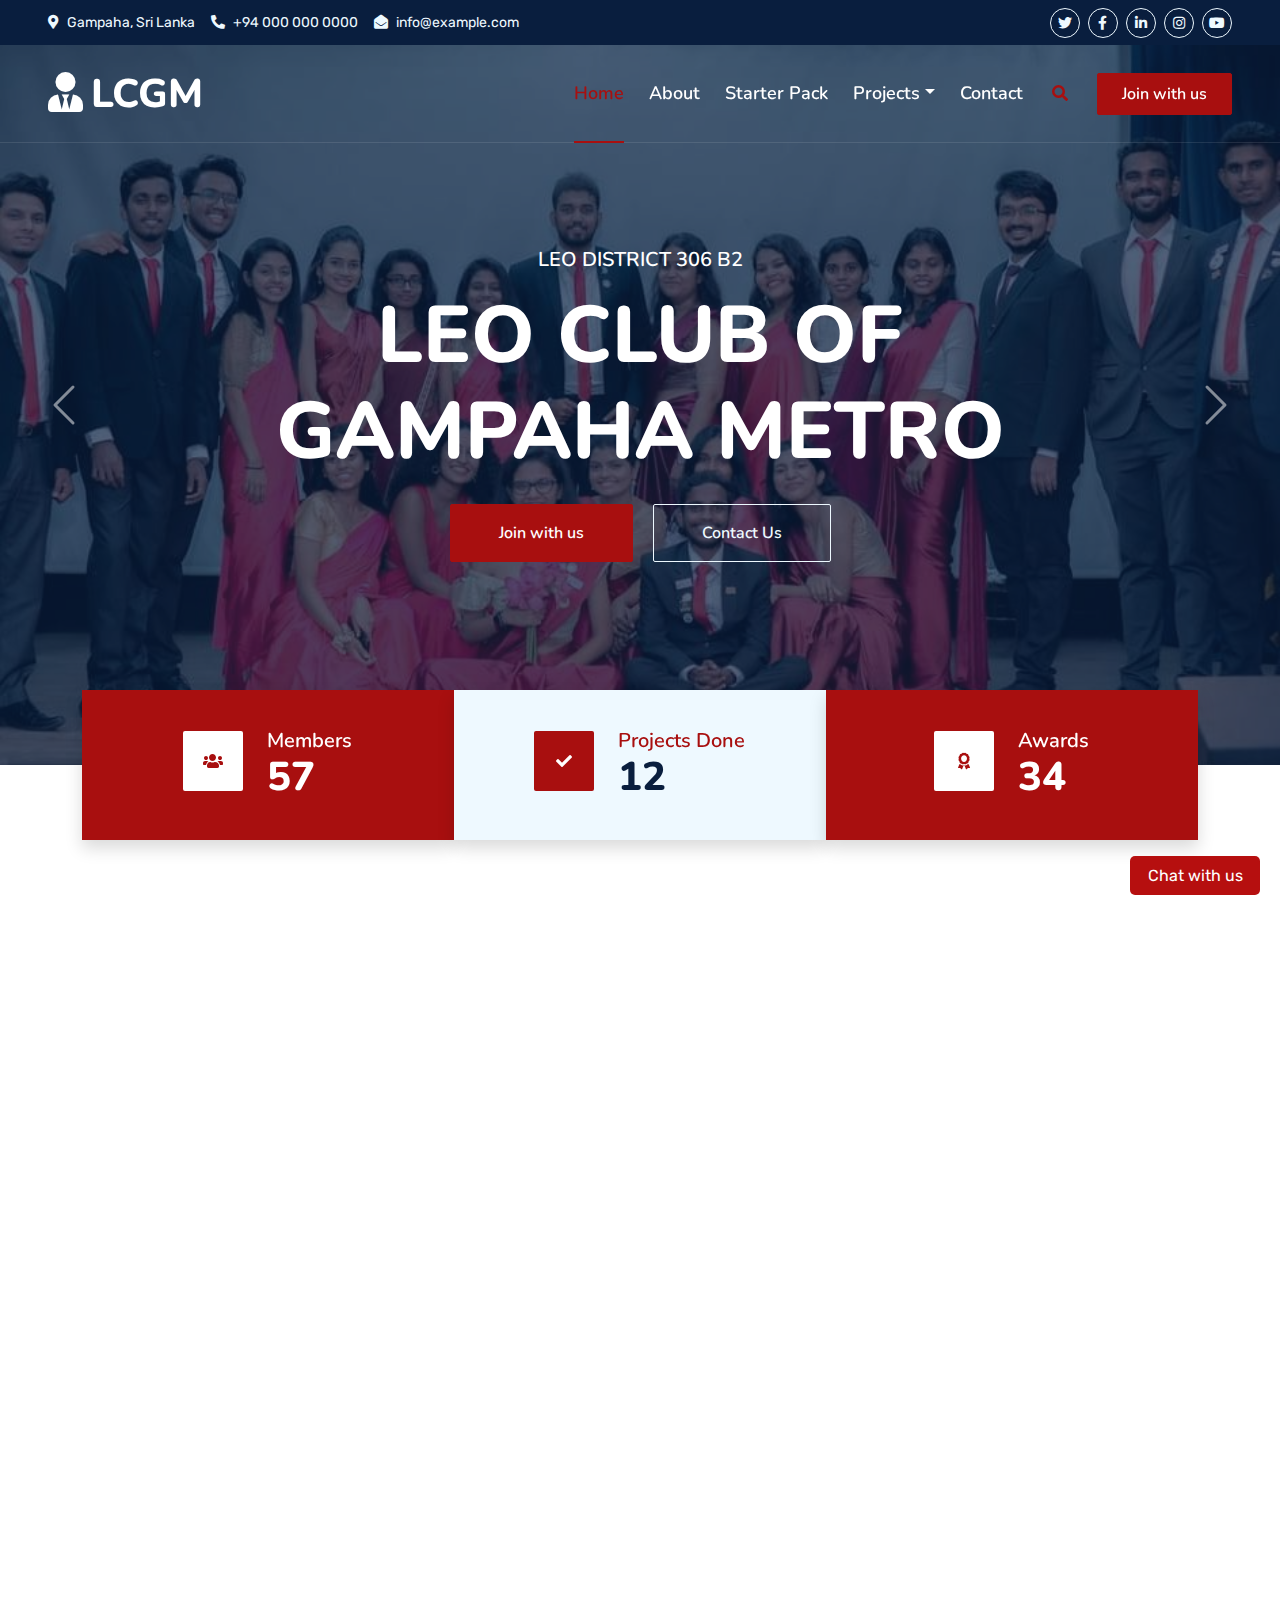
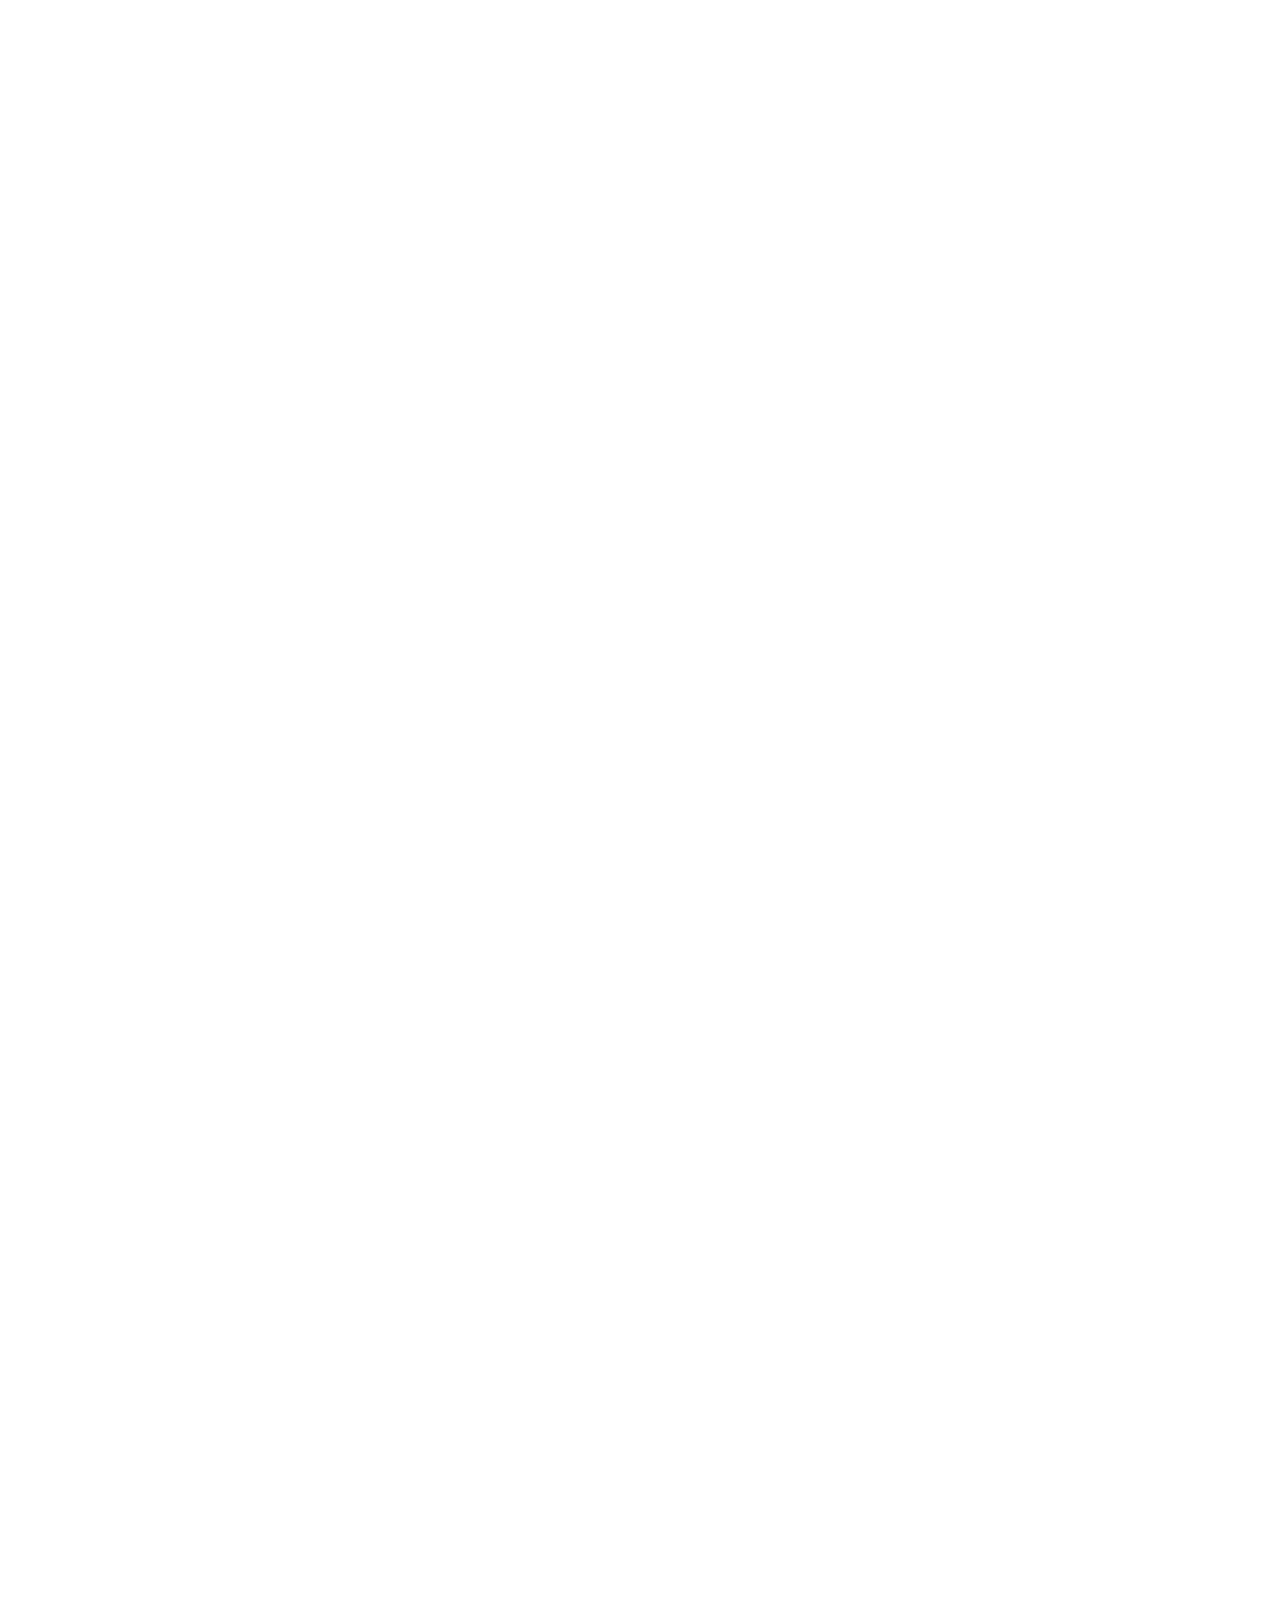
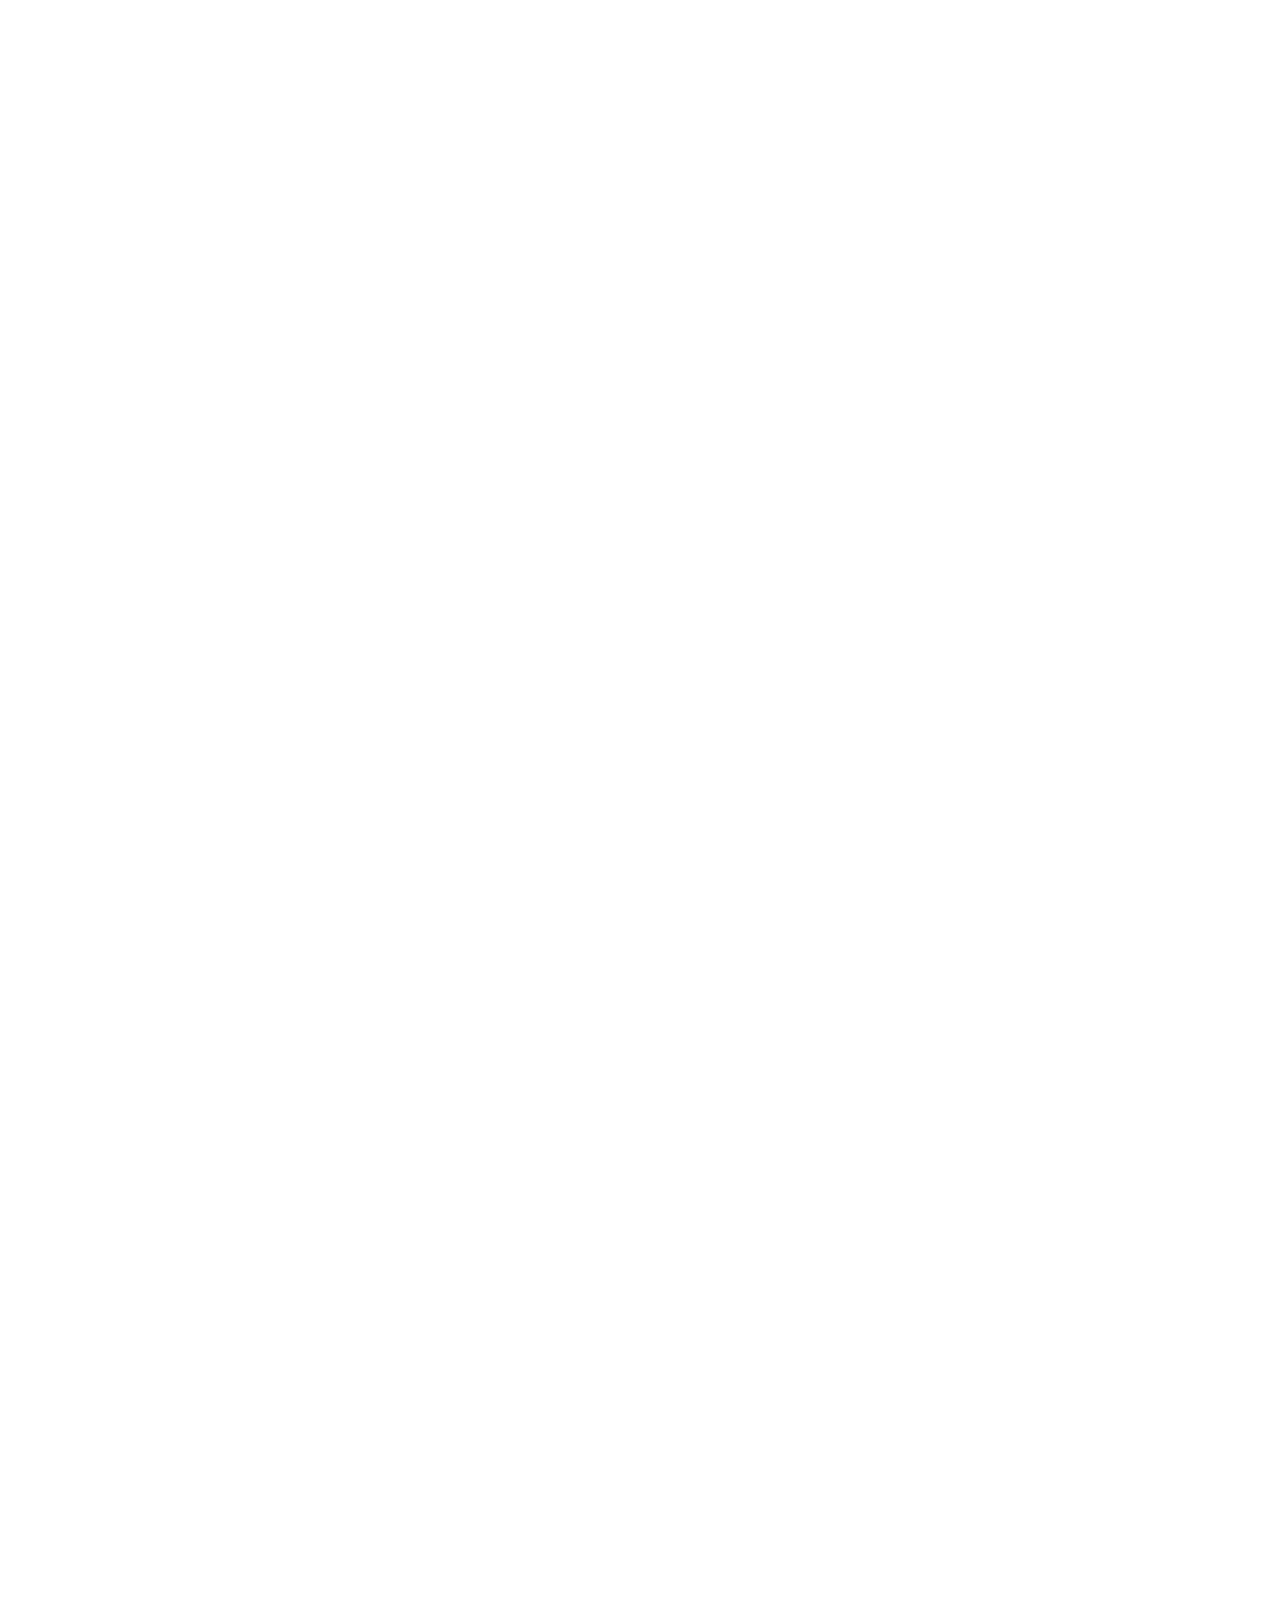
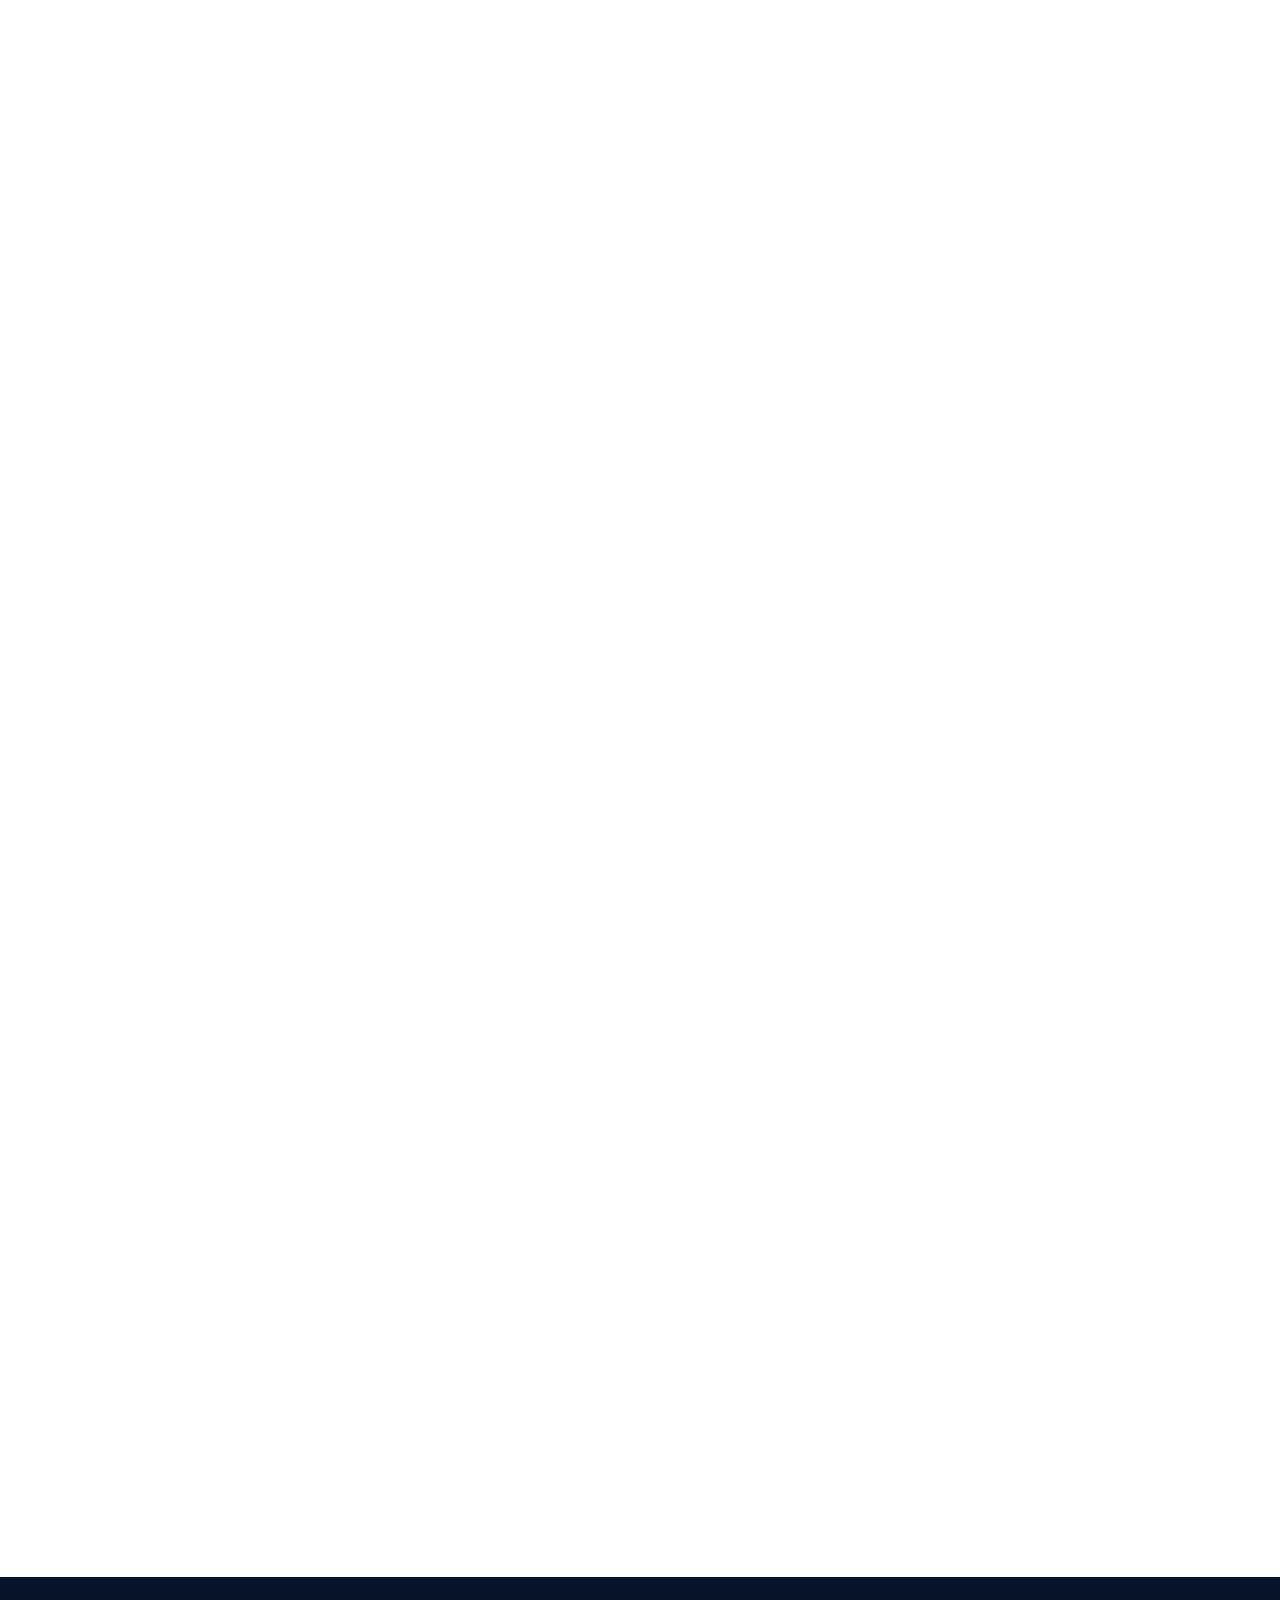
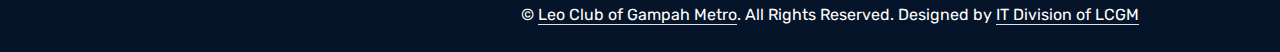
==== commit 494ca9de: "Update index.html" ====
--- a/index.html
+++ b/index.html
@@ -122,7 +122,7 @@
                         <a href="#" class="nav-link dropdown-toggle" data-bs-toggle="dropdown">Projects</a>
                         <div class="dropdown-menu m-0">
                             <a href="blog.html" class="dropdown-item">Projects</a>
-                            <a href="detail.html" class="dropdown-item">Upcoming Projects</a>
+                            <a href="#" class="dropdown-item">Upcoming Projects</a>
                         </div>
                     </div>
                    <!-- <div class="nav-item dropdown">
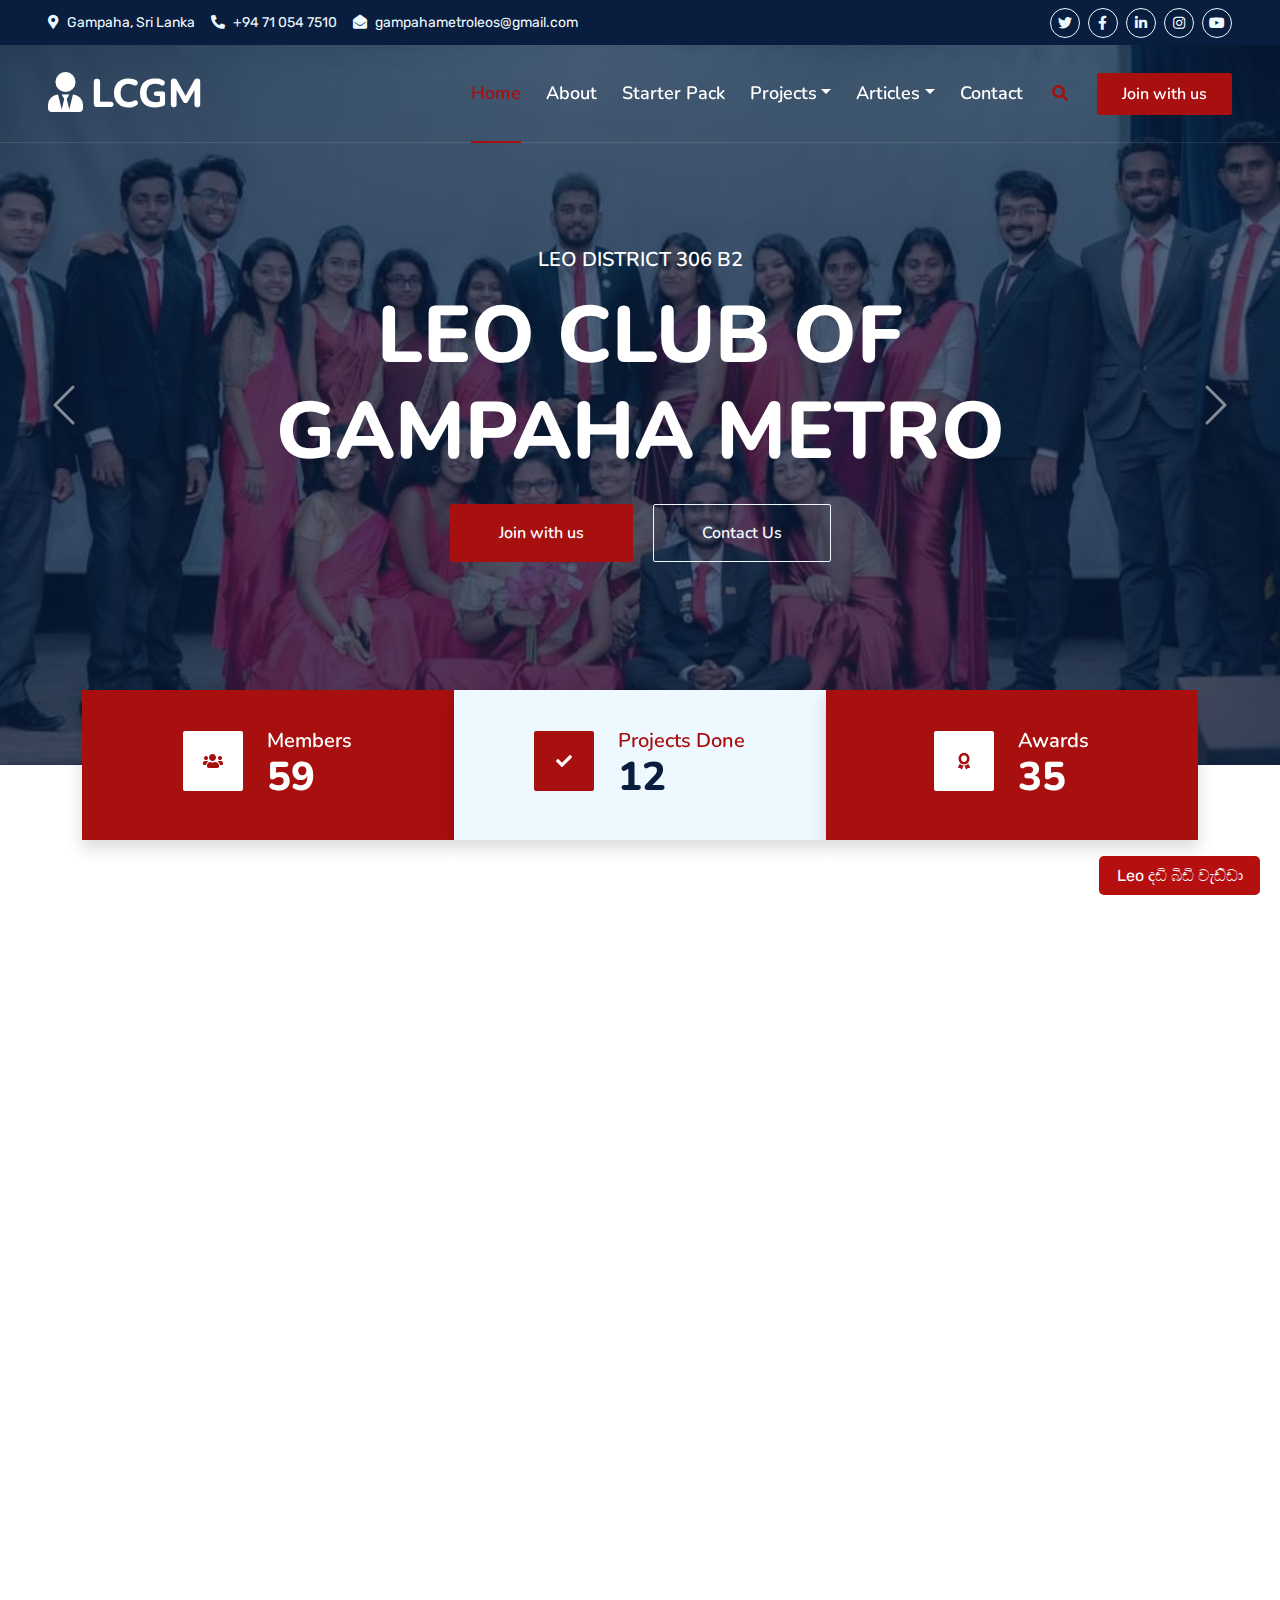
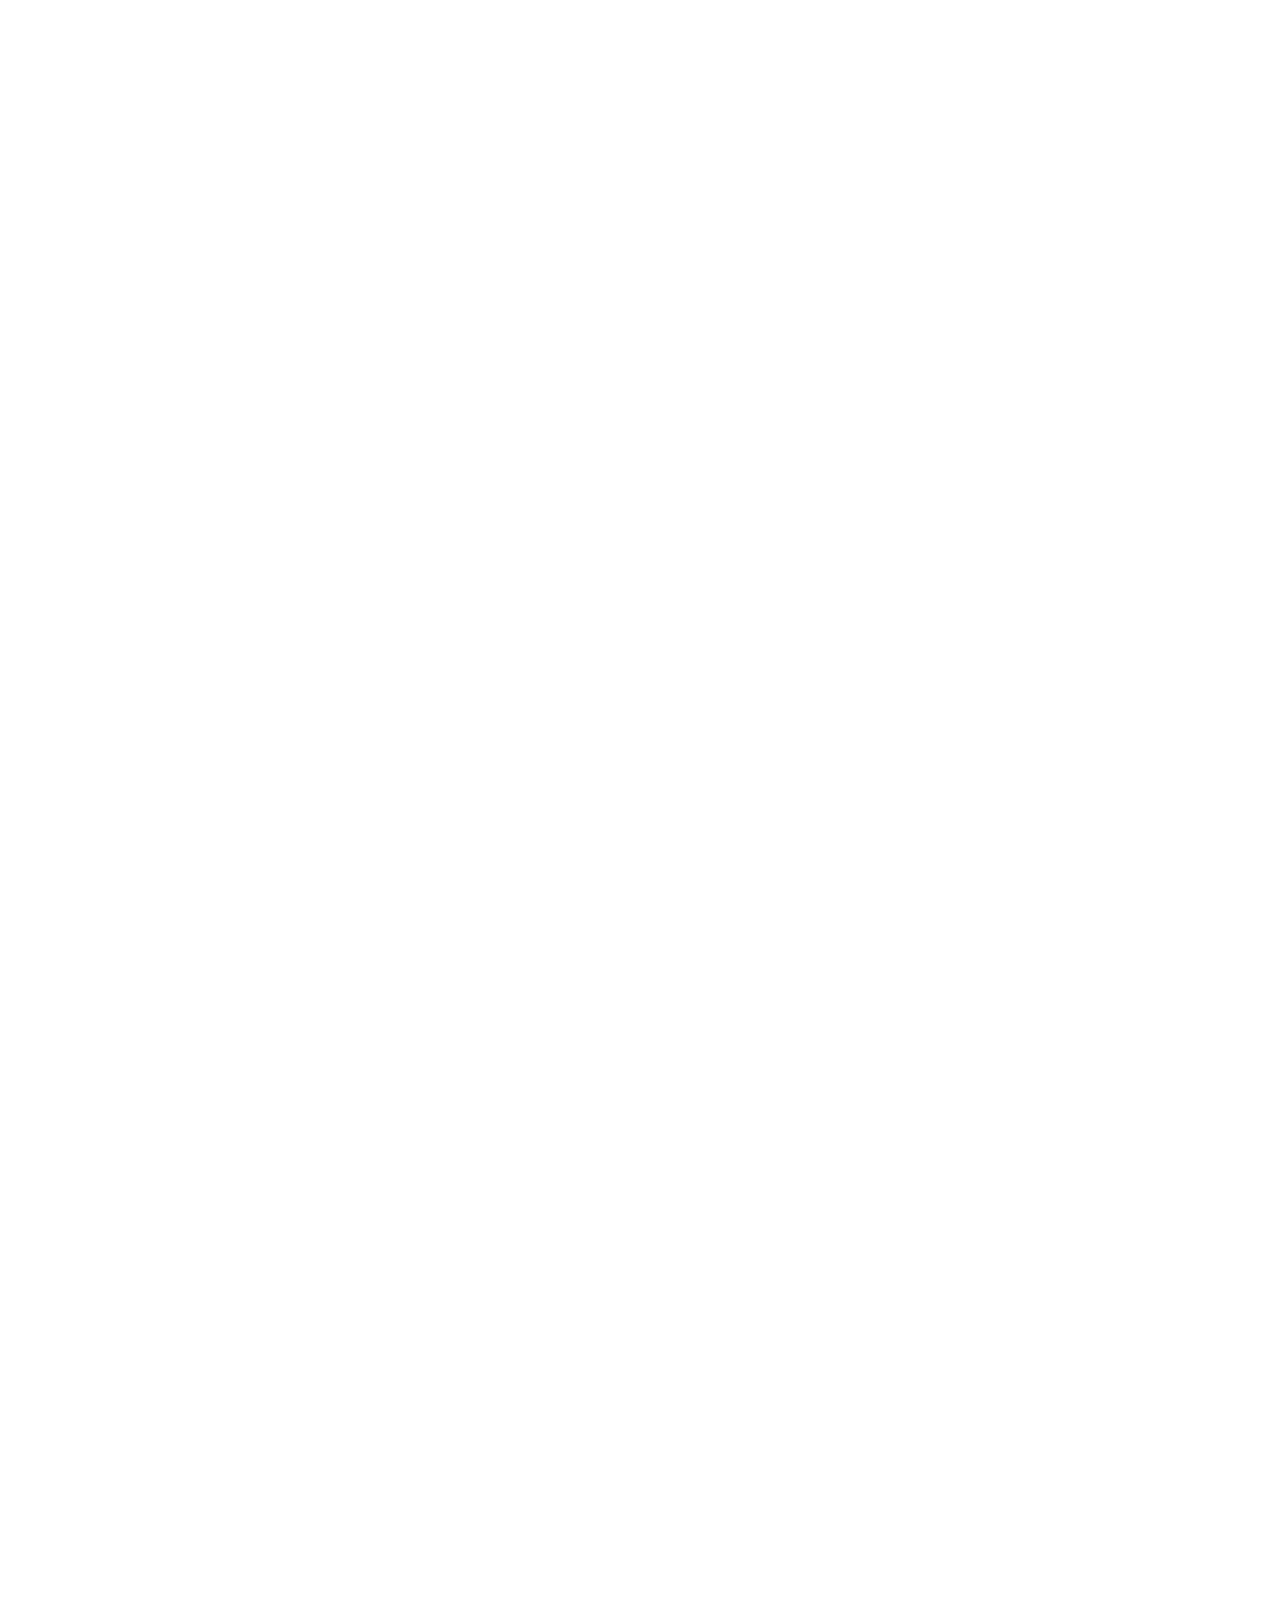
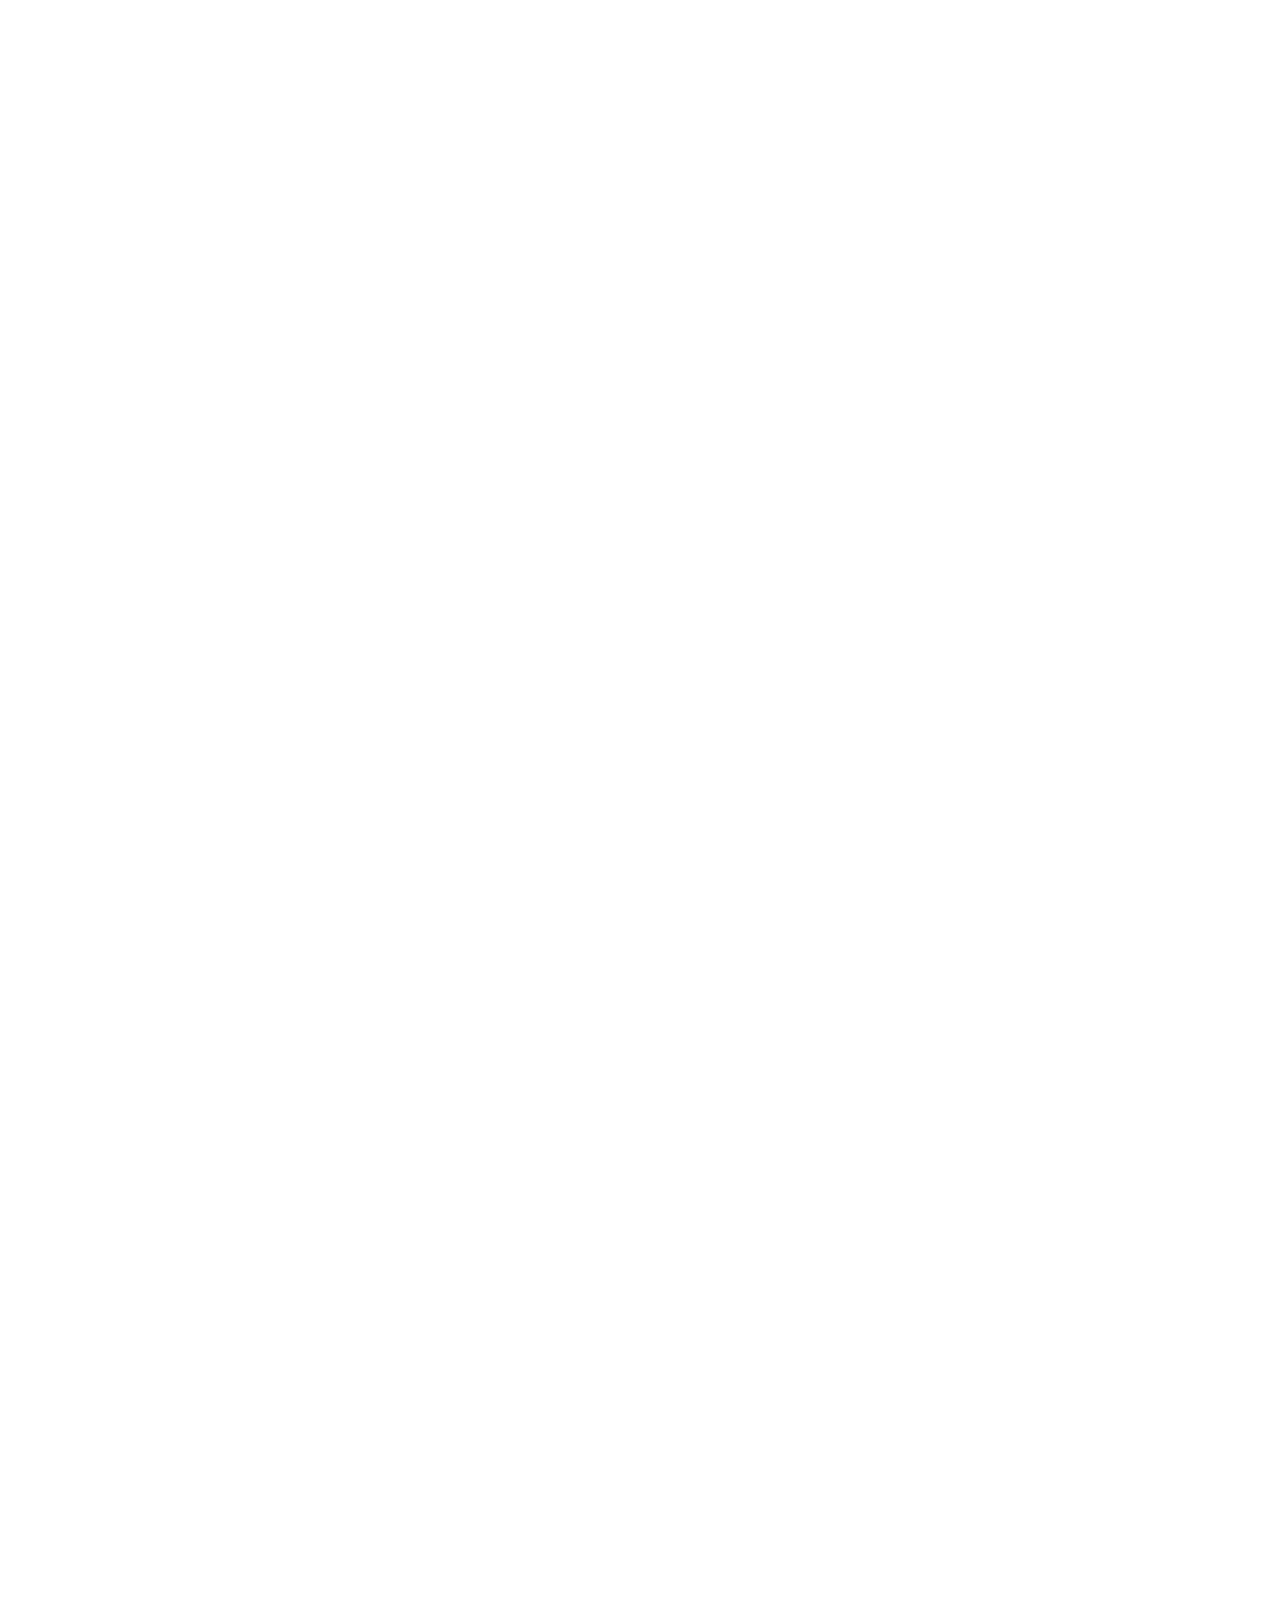
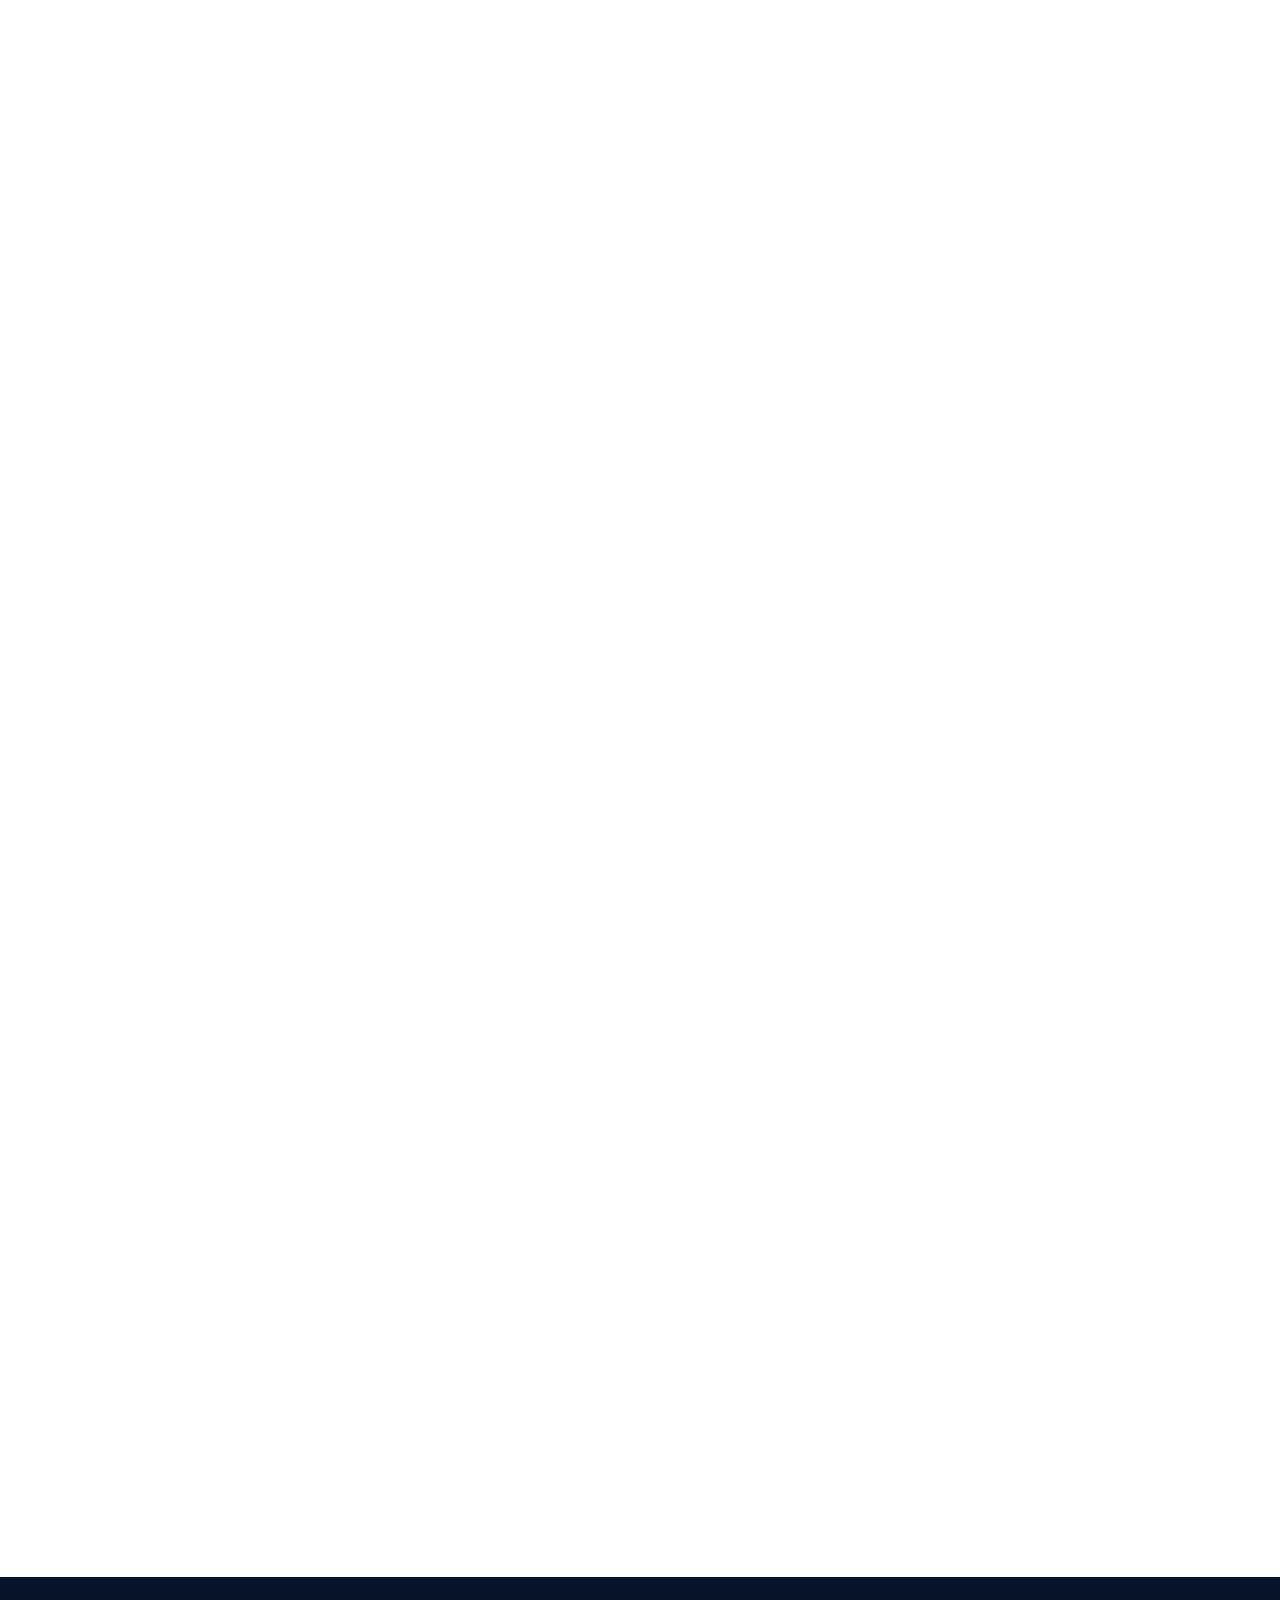
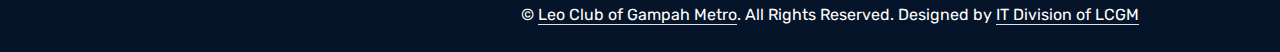
==== commit 0f6f4561: "Add files via upload" ====
--- a/index.html
+++ b/index.html
@@ -29,6 +29,12 @@
 
     <!-- Template Stylesheet -->
     <link href="css/style.css" rel="stylesheet">
+
+    <link rel="stylesheet" href="https://cdn.jsdelivr.net/npm/@mdi/font@6.4.95/css/materialdesignicons.min.css">
+
+
+    <link rel="stylesheet" href="https://cdnjs.cloudflare.com/ajax/libs/font-awesome/6.0.0-beta3/css/all.min.css" integrity="sha384-qr6GiJ9hS/EEVJo51oVxzmzFEnpxQio/A4dLv8JuoHhq2xd+pffzIZhAmm+YuPOG" crossorigin="anonymous">
+
 
 
     <style>
@@ -86,8 +92,8 @@
             <div class="col-lg-8 text-center text-lg-start mb-2 mb-lg-0">
                 <div class="d-inline-flex align-items-center" style="height: 45px;">
                     <small class="me-3 text-light"><i class="fa fa-map-marker-alt me-2"></i>Gampaha, Sri Lanka</small>
-                    <small class="me-3 text-light"><i class="fa fa-phone-alt me-2"></i>+94 000 000 0000</small>
-                    <small class="text-light"><i class="fa fa-envelope-open me-2"></i>info@example.com</small>
+                    <small class="me-3 text-light"><i class="fa fa-phone-alt me-2"></i>+94 71 054 7510</small>
+                    <small class="text-light"><i class="fa fa-envelope-open me-2"></i>gampahametroleos@gmail.com</small>
                 </div>
             </div>
             <div class="col-lg-4 text-center text-lg-end">
@@ -125,6 +131,13 @@
                             <a href="#" class="dropdown-item">Upcoming Projects</a>
                         </div>
                     </div>
+                    <div class="nav-item dropdown">
+                        <a href="#" class="nav-link dropdown-toggle" data-bs-toggle="dropdown">Articles</a>
+                        <div class="dropdown-menu m-0">
+                            <a href="https://www.voiceofnexus.org/" class="dropdown-item">Blog</a>
+                            <a href="#" class="dropdown-item">Newsletter</a>
+                        </div>
+                    </div>
                    <!-- <div class="nav-item dropdown">
                         <a href="#" class="nav-link dropdown-toggle" data-bs-toggle="dropdown">Pages</a>
                         <div class="dropdown-menu m-0">
@@ -137,6 +150,8 @@
                     </div>-->
                     <a href="contact.html" class="nav-item nav-link">Contact</a>
                 </div>
+              
+                
                 <butaton type="button" class="btn text-primary ms-3" data-bs-toggle="modal" data-bs-target="#searchModal"><i class="fa fa-search"></i></butaton>
                 <a href="form.html" class="btn btn-primary py-2 px-4 ms-3">Join with us</a>
             </div>
@@ -150,8 +165,8 @@
                         <div class="p-3" style="max-width: 900px;">
                             <h5 class="text-white text-uppercase mb-3 animated slideInDown">Leo District 306 B2</h5>
                             <h1 class="display-1 text-white mb-md-4 animated zoomIn">LEO CLUB OF GAMPAHA METRO</h1>
-                            <a href="quote.html" class="btn btn-primary py-md-3 px-md-5 me-3 animated slideInLeft">Join with us</a>
-                            <a href="" class="btn btn-outline-light py-md-3 px-md-5 animated slideInRight">Contact Us</a>
+                            <a href="form.html" class="btn btn-primary py-md-3 px-md-5 me-3 animated slideInLeft">Join with us</a>
+                            <a href="contact.html" class="btn btn-outline-light py-md-3 px-md-5 animated slideInRight">Contact Us</a>
                         </div>
                     </div>
                 </div>
@@ -161,8 +176,8 @@
                         <div class="p-3" style="max-width: 900px;">
                             <h5 class="text-white text-uppercase mb-3 animated slideInDown">Leo District 306 B2</h5>
                             <h1 class="display-1 text-white mb-md-4 animated zoomIn">LEO CLUB OF GAMPAHA METRO</h1>
-                            <a href="quote.html" class="btn btn-primary py-md-3 px-md-5 me-3 animated slideInLeft">Join with us</a>
-                            <a href="" class="btn btn-outline-light py-md-3 px-md-5 animated slideInRight">Contact Us</a>
+                            <a href="form.html" class="btn btn-primary py-md-3 px-md-5 me-3 animated slideInLeft">Join with us</a>
+                            <a href="contact.html" class="btn btn-outline-light py-md-3 px-md-5 animated slideInRight">Contact Us</a>
                         </div>
                     </div>
                 </div>
@@ -245,7 +260,9 @@
 
 <!-- Chatbot Button -->
 <div id="chatbot-container">
-    <button id="chatbot-button">Chat with us</button>
+    <button id="chatbot-button">
+        <i class="mdi mdi-message"></i> Leo දඩි බිඩි වැඩ්ඩා
+    </button>
 </div>
 
 <!-- Chatbot Popup -->
@@ -264,7 +281,7 @@
                         <h5 class="fw-bold text-primary text-uppercase">About Us</h5>
                         <h1 class="mb-0">What is LCGM?</h1>
                     </div>
-                    <p class="mb-4">Established in 2012 under the dynamic leadership of Lion Rajitha Abeygunasekara, the LEO Club of Gampaha Metro stands as a cornerstone in Leo District 306 B2, showcasing a remarkable journey of significance and success. Lion Rajitha Abeygunasekara served as the charter president during the fiscal year 2012/13, fostering a legacy of excellence. Proudly sponsored by the Lions Club of Gampaha Metro, this club has emerged as a beacon of service and talent, consistently producing dedicated youths who have made a positive impact in various realms.
+                    <p class="mb-4" style="text-align: justify;">Established in 2012 under the dynamic leadership of Lion Rajitha Abeygunasekara, the LEO Club of Gampaha Metro stands as a cornerstone in Leo District 306 B2, showcasing a remarkable journey of significance and success. Lion Rajitha Abeygunasekara served as the charter president during the fiscal year 2012/13, fostering a legacy of excellence. Proudly sponsored by the Lions Club of Gampaha Metro, this club has emerged as a beacon of service and talent, consistently producing dedicated youths who have made a positive impact in various realms.
 
                         With an impressive roster of 150+ active members, the LEO Club of Gampaha Metro remains committed to its mission of community service. Over the years, the club has orchestrated a myriad of projects spanning crucial areas such as Health Care, Elder Care, Children, Differently Abled, Literacy & Education, and Youth Development. Through these initiatives, the club has played a pivotal role in addressing community needs and contributing to the betterment of society.
                         
@@ -1049,11 +1066,11 @@
                             </div>
                             <div class="d-flex mb-2">
                                 <i class="bi bi-envelope-open text-primary me-2"></i>
-                                <p class="mb-0">info@example.com</p>
+                                <p class="mb-0">gampahametroleos@gmail.com</p>
                             </div>
                             <div class="d-flex mb-2">
                                 <i class="bi bi-telephone text-primary me-2"></i>
-                                <p class="mb-0">+012 345 67890</p>
+                                <p class="mb-0">+94 71 054 7510</p>
                             </div>
                             <div class="d-flex mt-4">
                                 <a class="btn btn-primary btn-square me-2" href="#"><i class="fab fa-twitter fw-normal"></i></a>
@@ -1159,4 +1176,4 @@
     
 </body>
 
-</html>
+</html>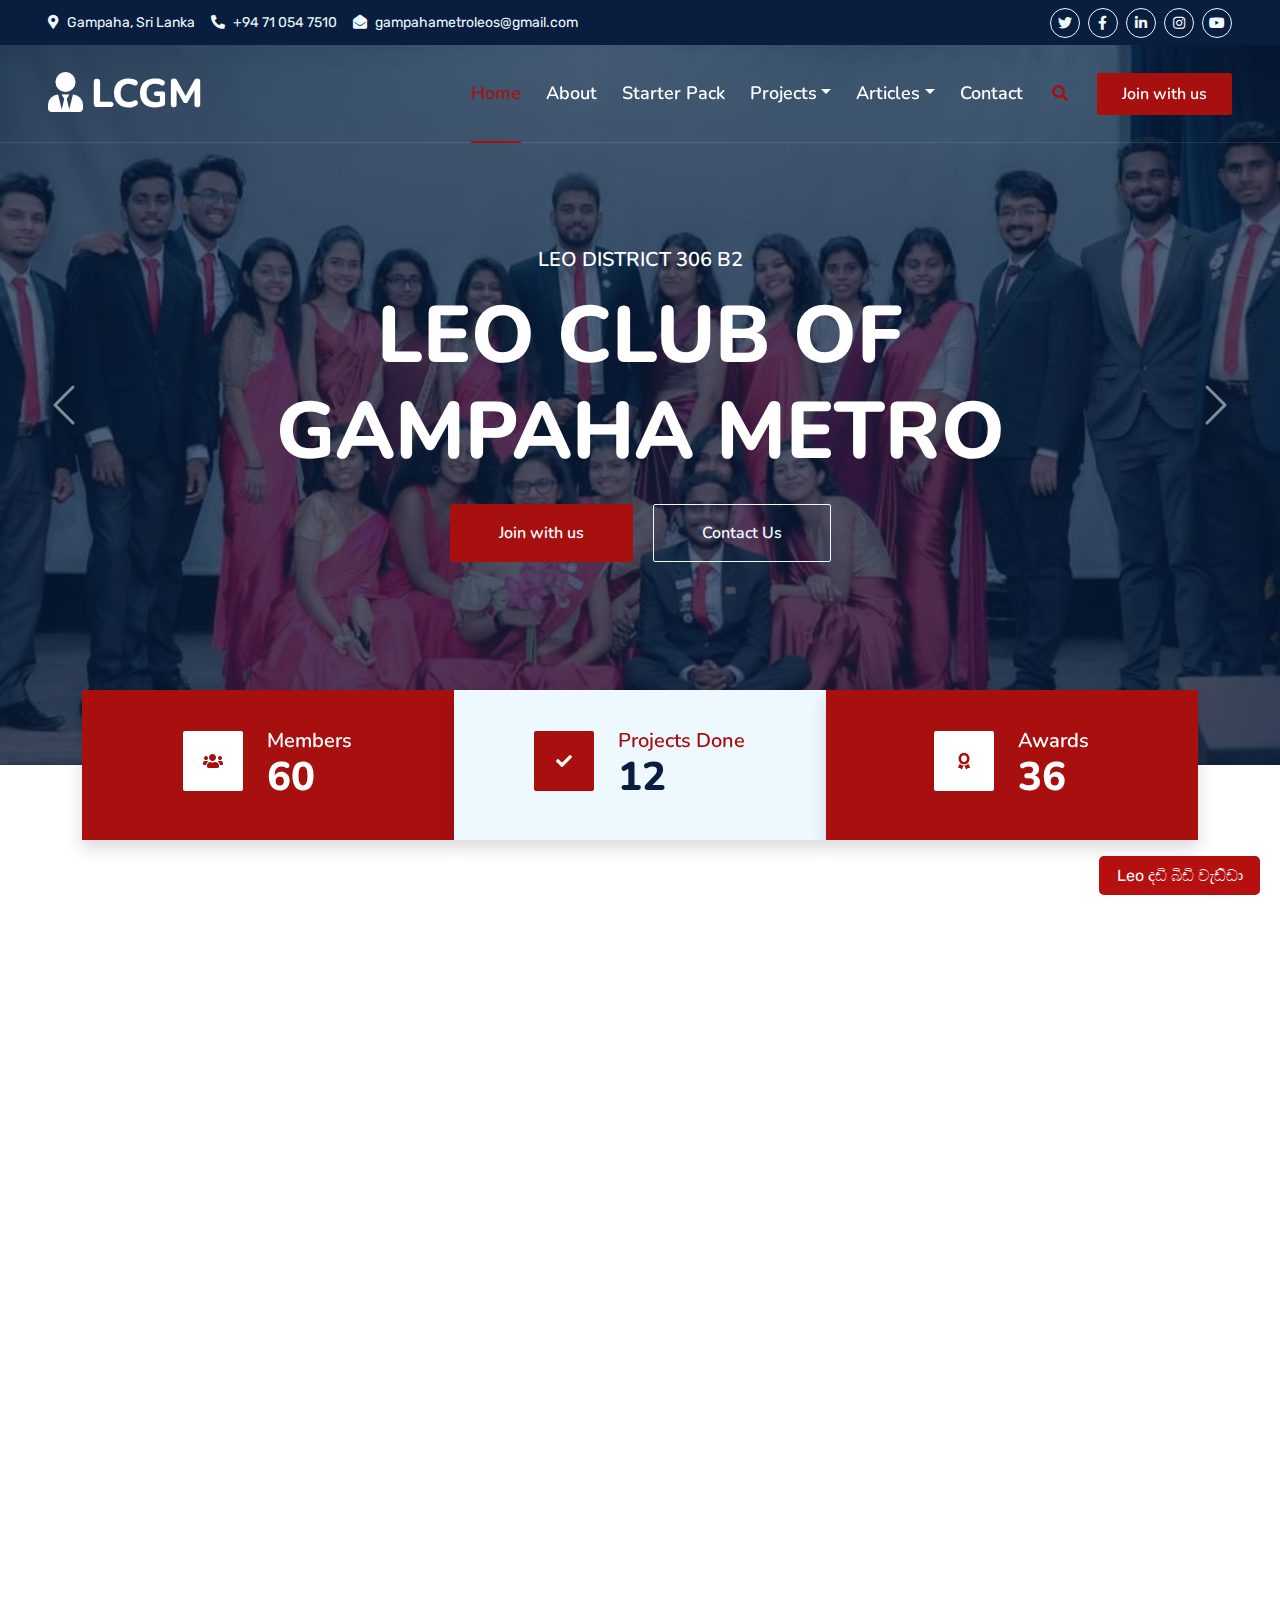
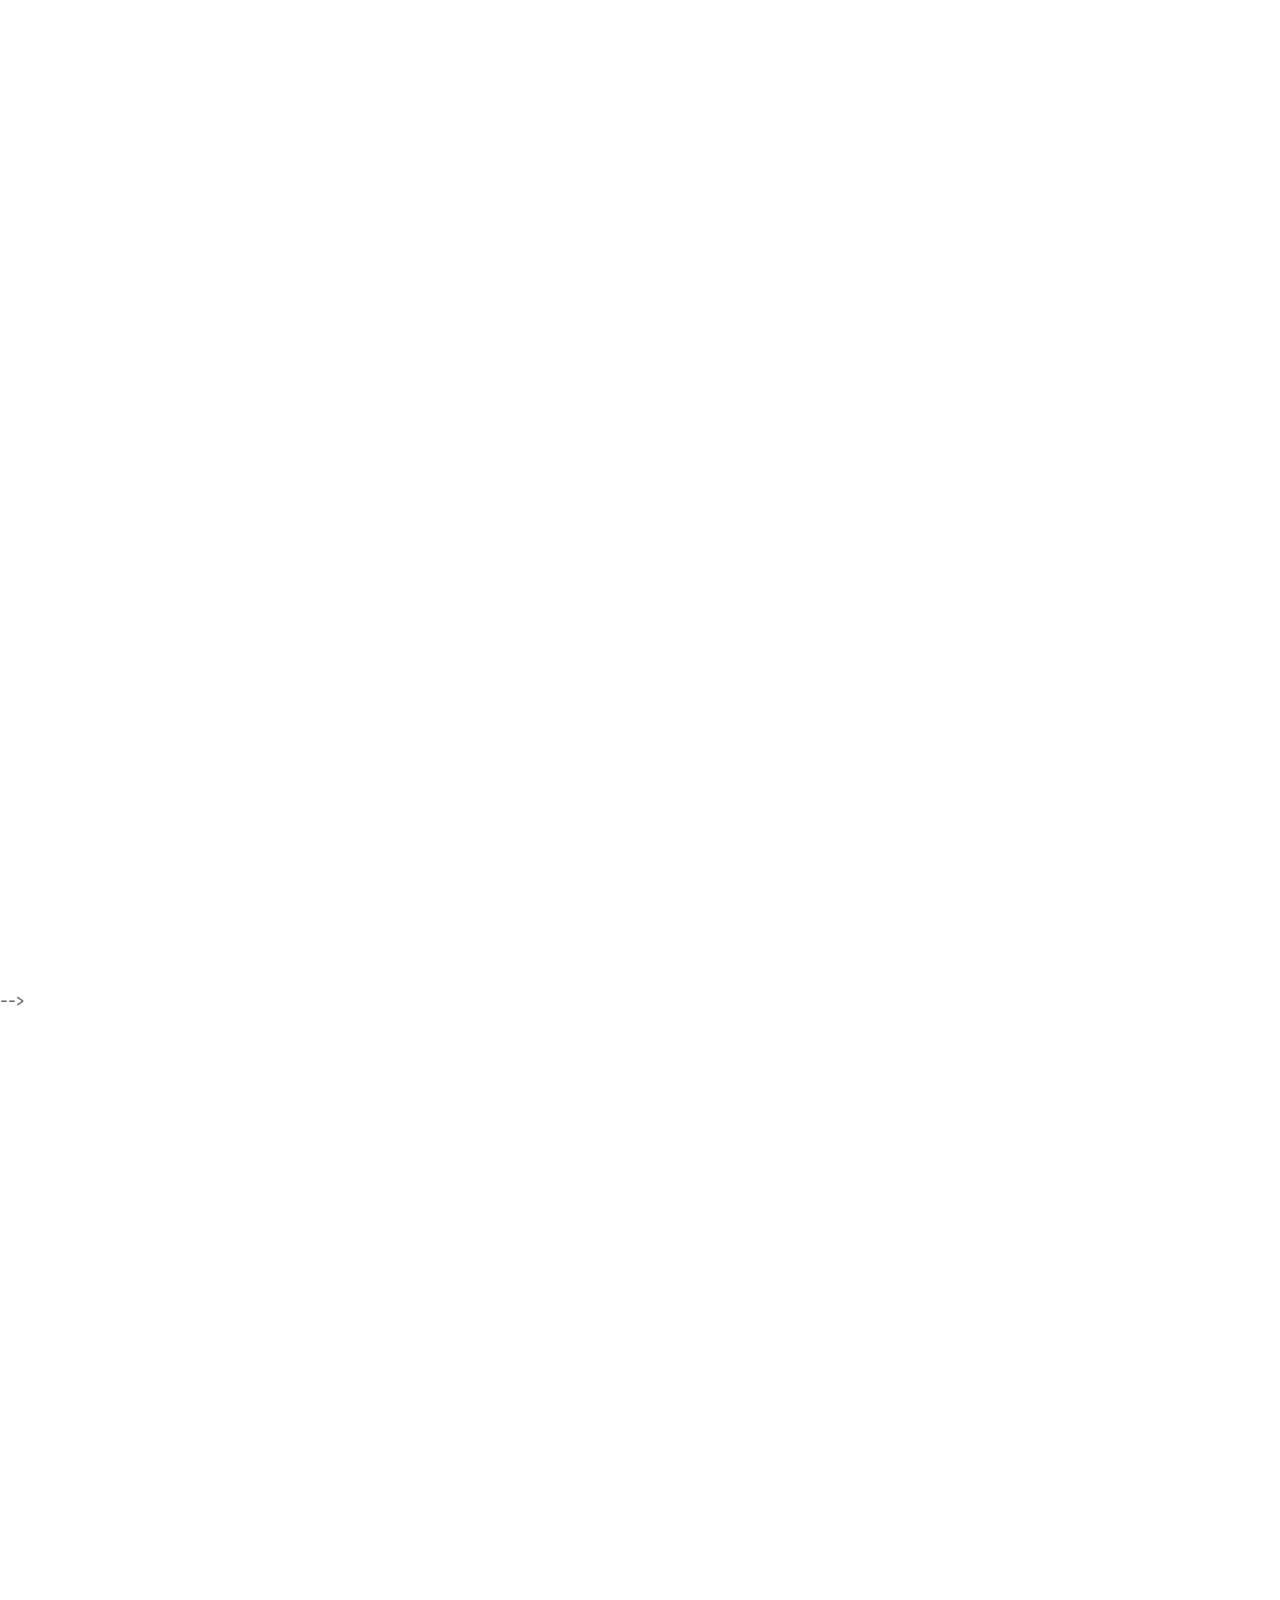
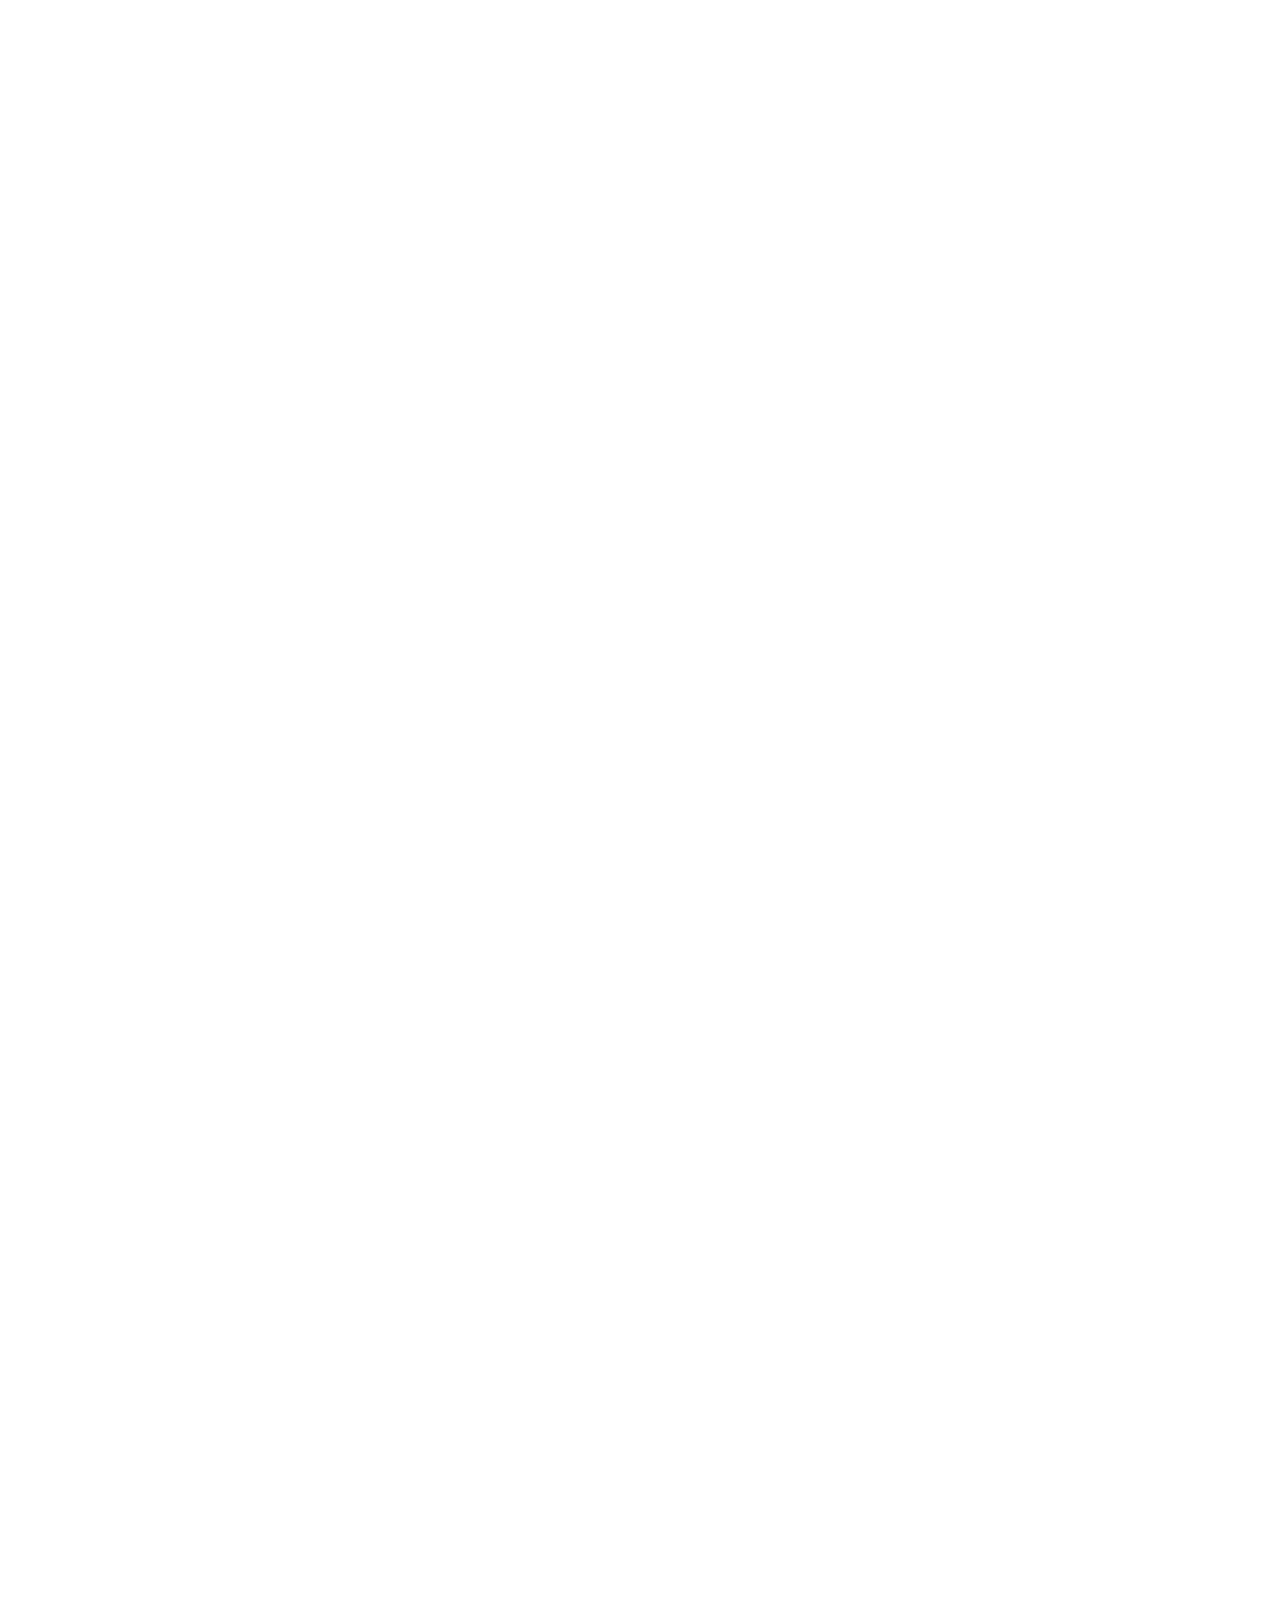
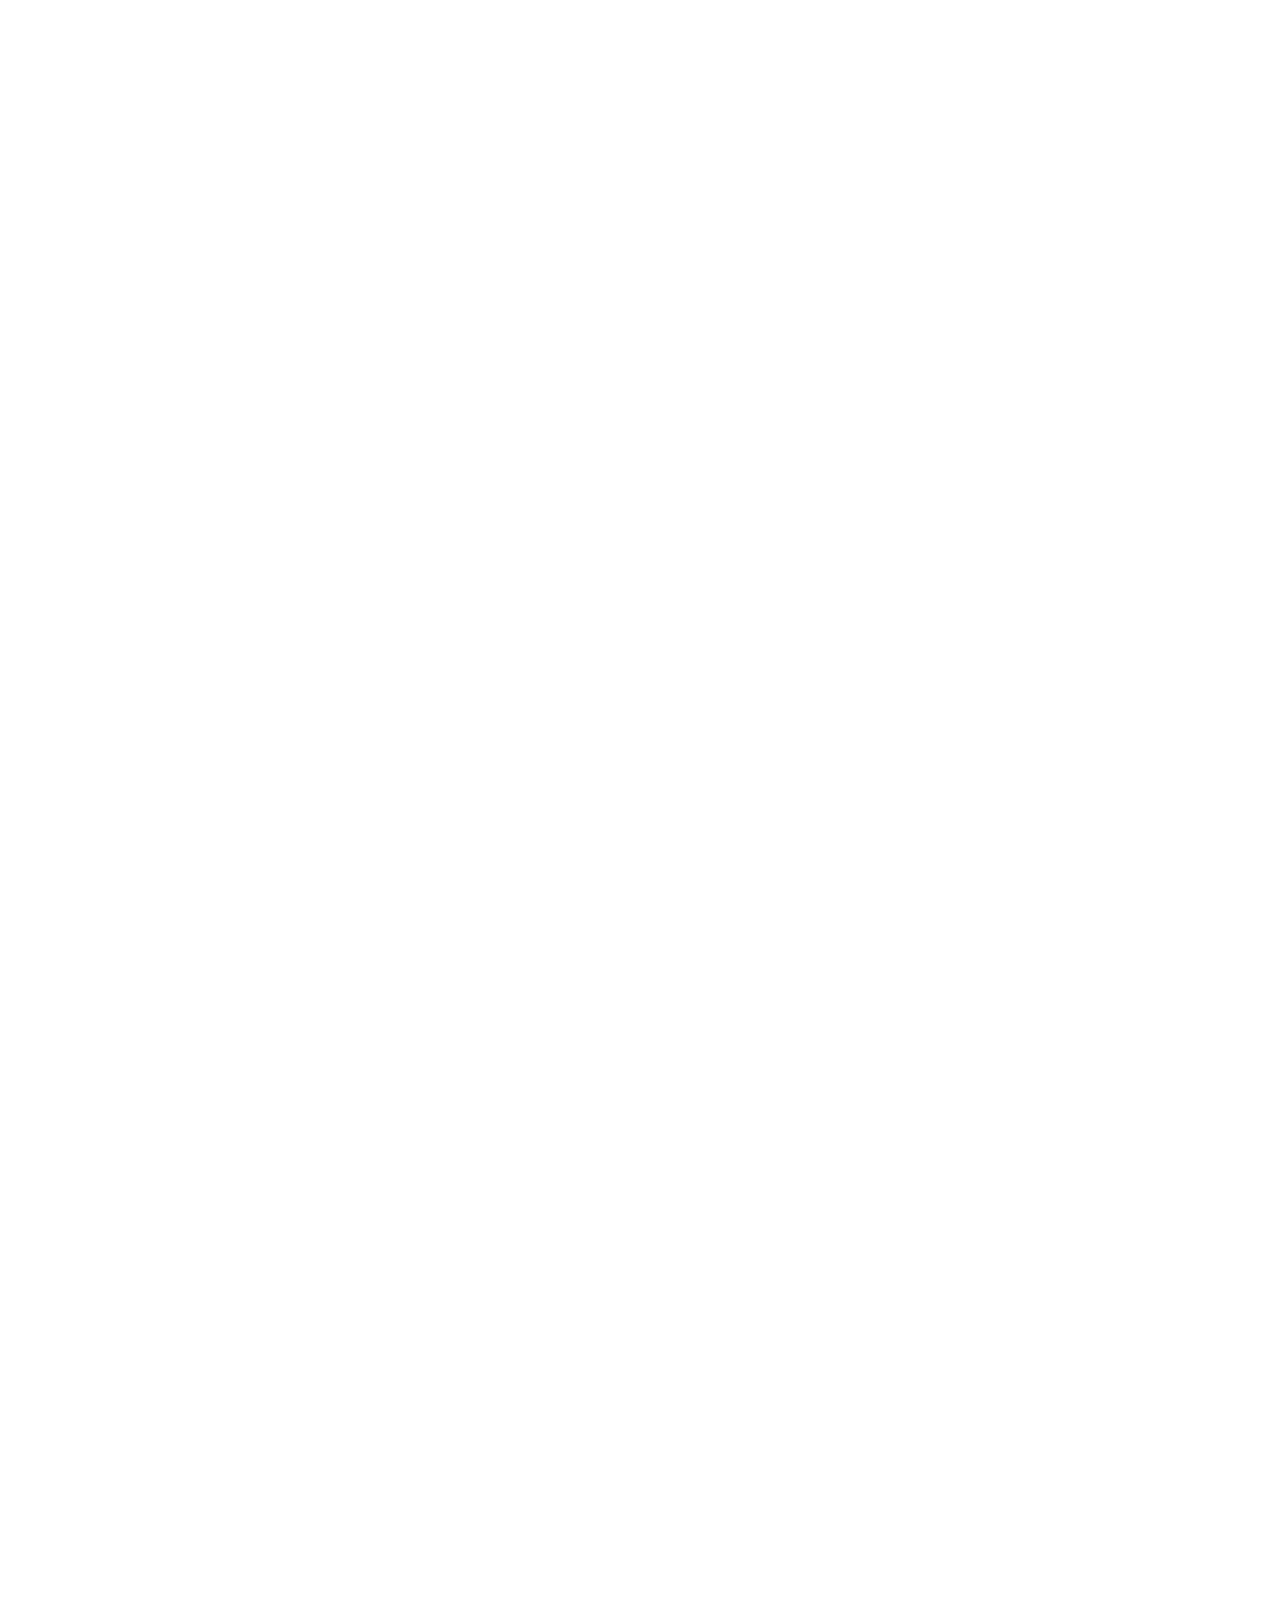
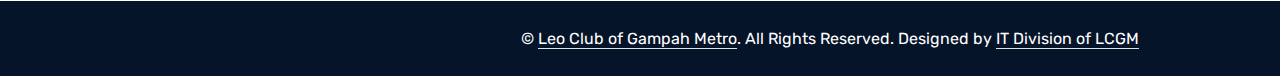
==== commit 6c742dcc: "Update index.html" ====
--- a/index.html
+++ b/index.html
@@ -591,7 +591,7 @@
     <!-- Quote End -->
 
 
-    <!-- Testimonial Start -->
+   <!-- <!-- Testimonial Start -->
     <div class="container-fluid py-5 wow fadeInUp" data-wow-delay="0.1s">
         <div class="container py-5">
             <div class="section-title text-center position-relative pb-3 mb-4 mx-auto" style="max-width: 600px;">
@@ -650,7 +650,7 @@
             </div>
         </div>
     </div>
-    <!-- Testimonial End -->
+    <!-- Testimonial End --> -->
 
 
     <!-- Team Start -->
@@ -1176,4 +1176,4 @@
     
 </body>
 
-</html>+</html>
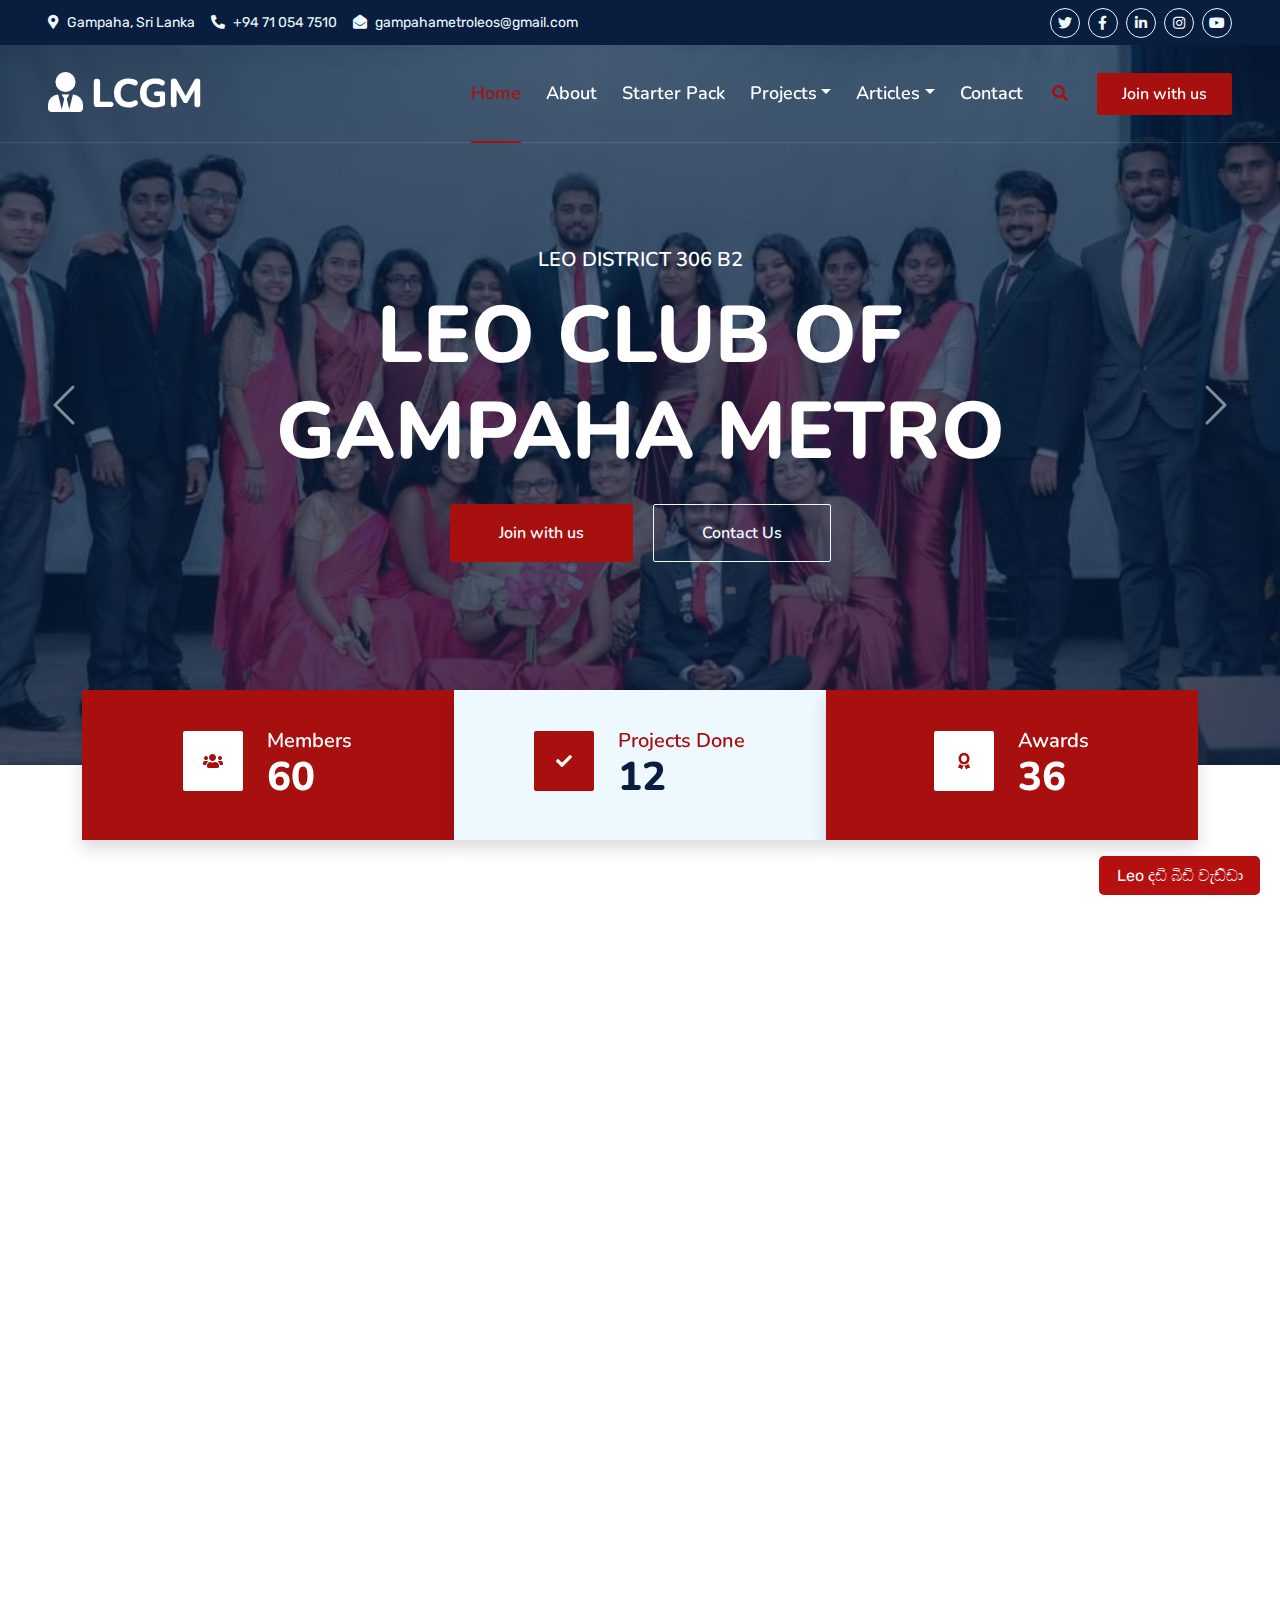
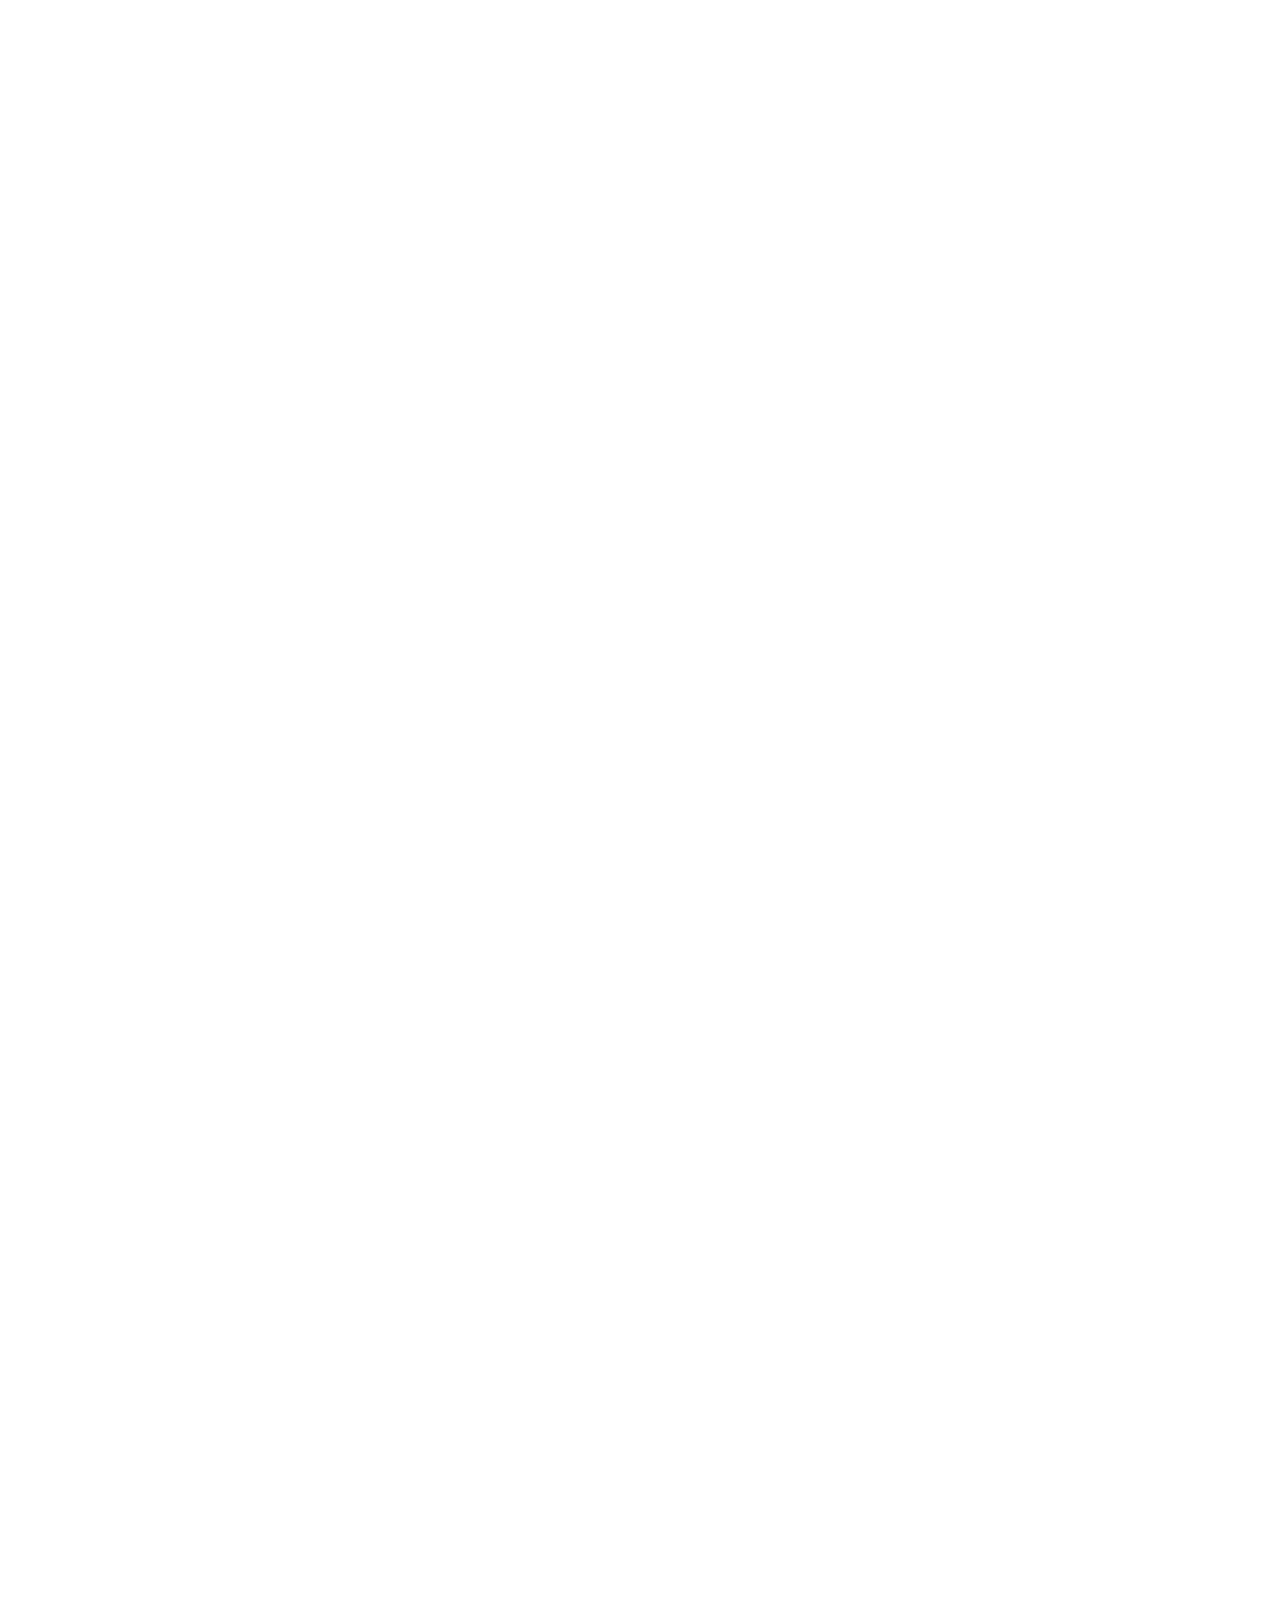
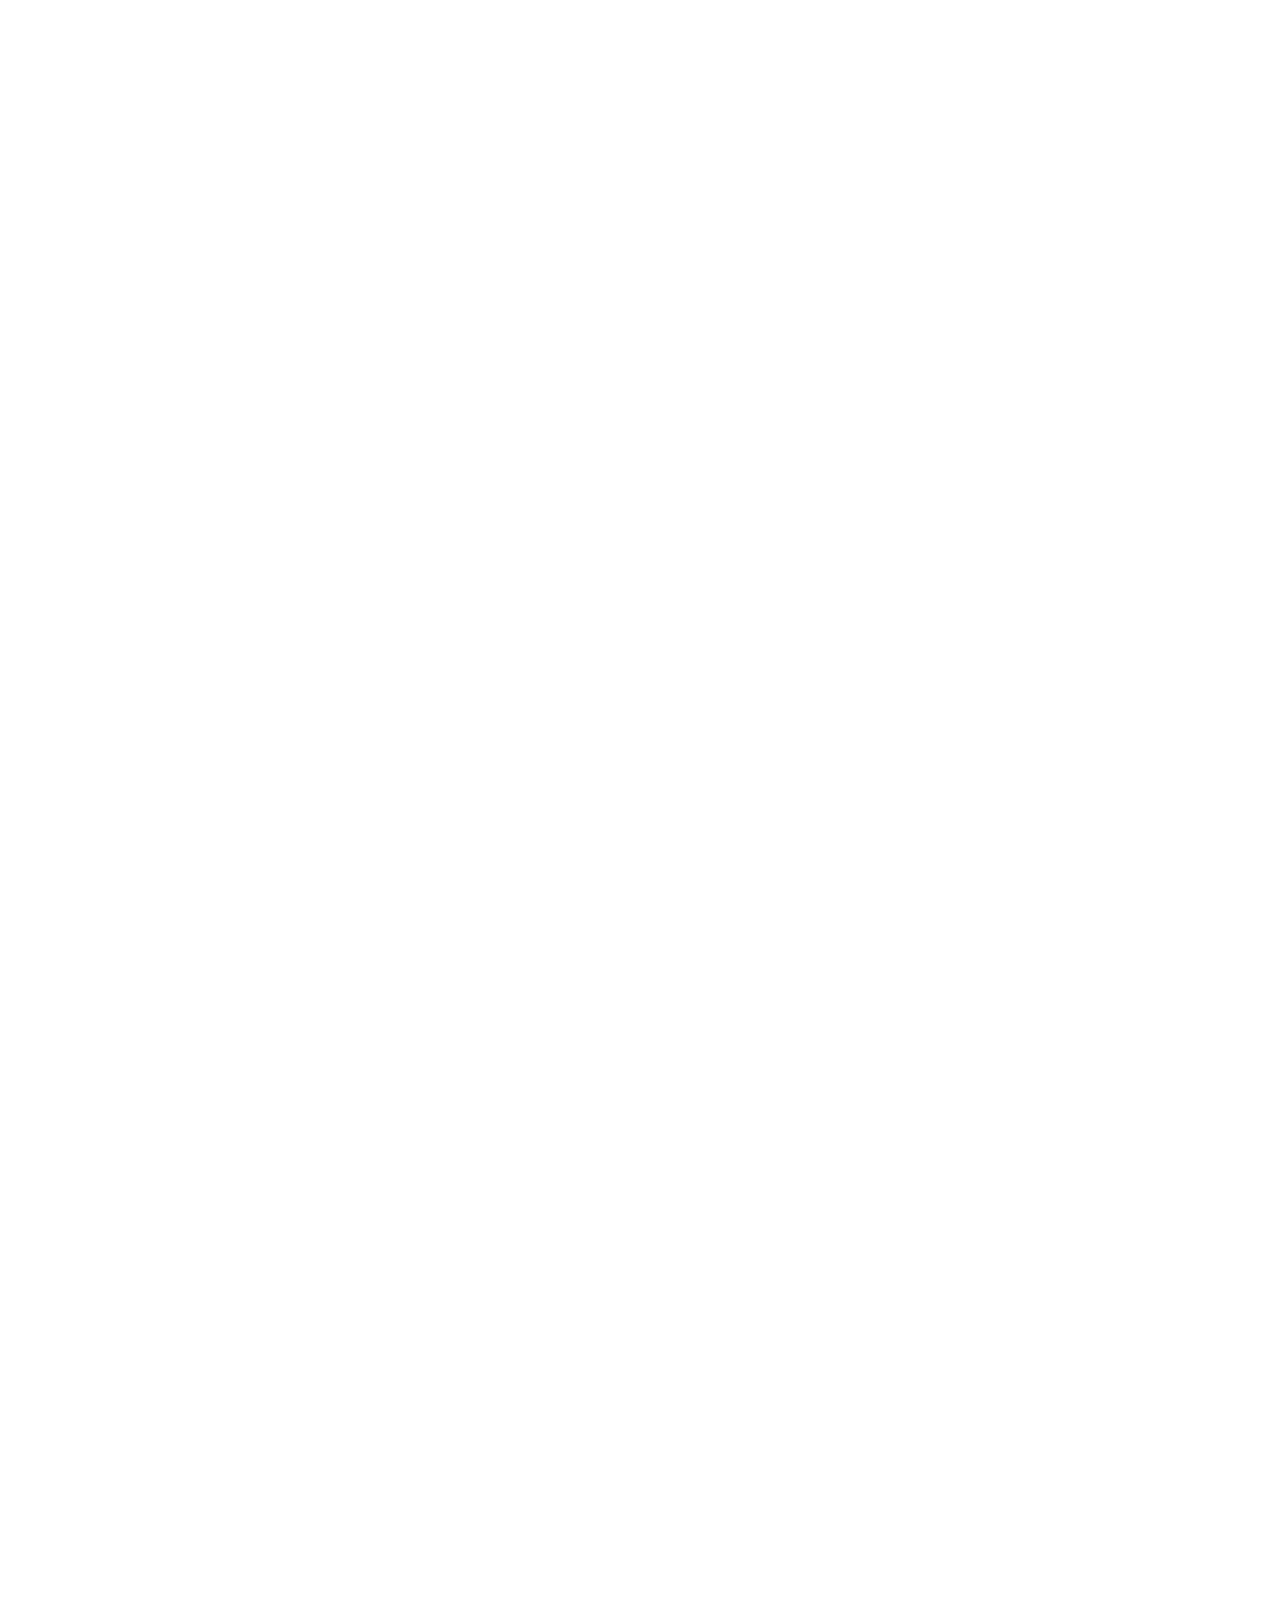
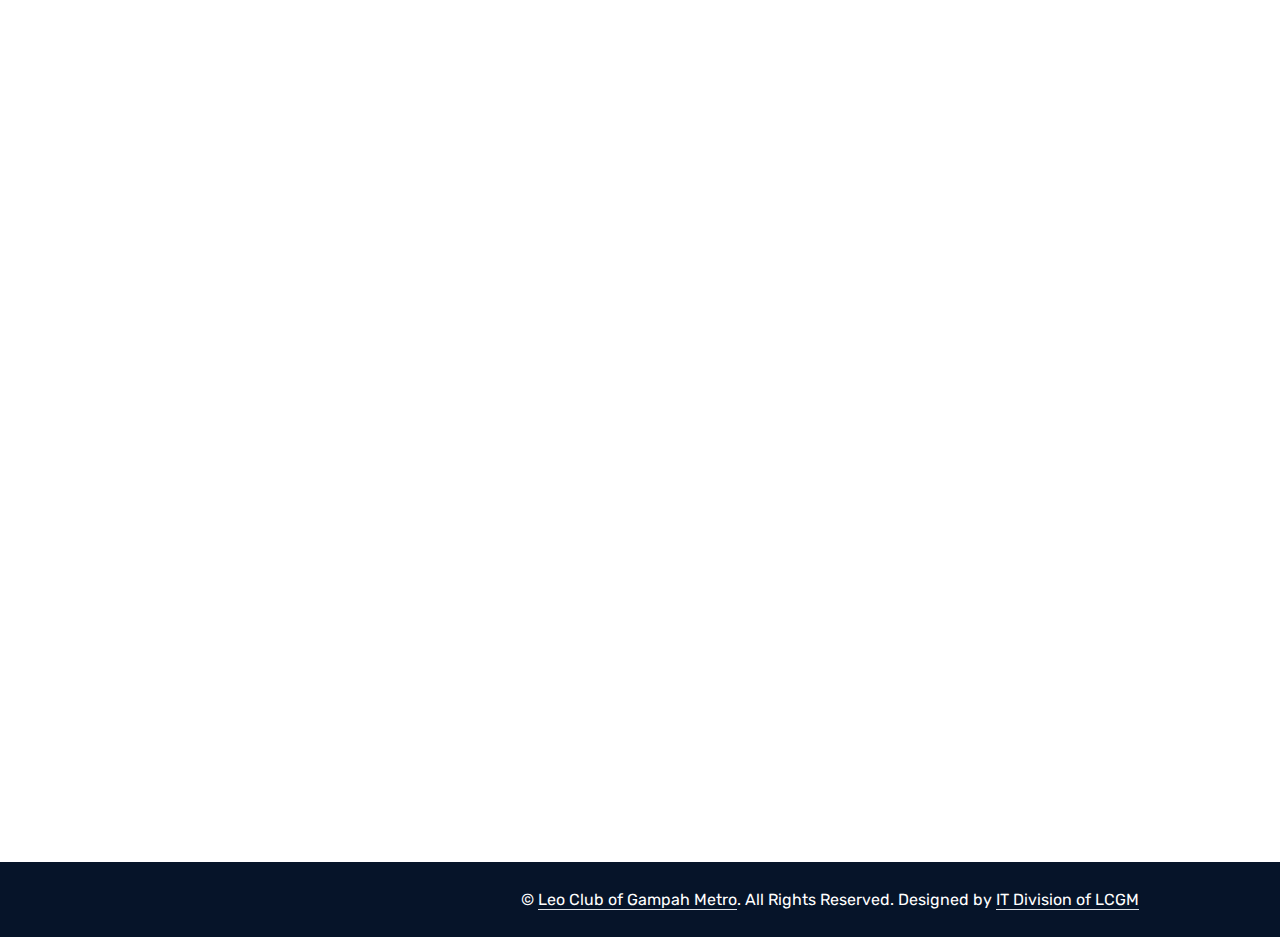
==== commit f2a57c93: "Add files via upload" ====
--- a/index.html
+++ b/index.html
@@ -3,7 +3,7 @@
 
 <head>
     <meta charset="utf-8">
-    <title>Leo club of gampaha metro</title>
+    <title>Leo Club of Gampaha Metro</title>
     <meta content="width=device-width, initial-scale=1.0" name="viewport">
     <meta content="Free HTML Templates" name="keywords">
     <meta content="Free HTML Templates" name="description">
@@ -98,11 +98,11 @@
             </div>
             <div class="col-lg-4 text-center text-lg-end">
                 <div class="d-inline-flex align-items-center" style="height: 45px;">
-                    <a class="btn btn-sm btn-outline-light btn-sm-square rounded-circle me-2" href=""><i class="fab fa-twitter fw-normal"></i></a>
-                    <a class="btn btn-sm btn-outline-light btn-sm-square rounded-circle me-2" href=""><i class="fab fa-facebook-f fw-normal"></i></a>
-                    <a class="btn btn-sm btn-outline-light btn-sm-square rounded-circle me-2" href=""><i class="fab fa-linkedin-in fw-normal"></i></a>
-                    <a class="btn btn-sm btn-outline-light btn-sm-square rounded-circle me-2" href=""><i class="fab fa-instagram fw-normal"></i></a>
-                    <a class="btn btn-sm btn-outline-light btn-sm-square rounded-circle" href=""><i class="fab fa-youtube fw-normal"></i></a>
+                    <a class="btn btn-sm btn-outline-light btn-sm-square rounded-circle me-2" href="https://twitter.com/LeoGampahaMetro?t=Y7Jq_QOmwOKsaofKnwrQxg&s=09"><i class="fab fa-twitter fw-normal"></i></a>
+                    <a class="btn btn-sm btn-outline-light btn-sm-square rounded-circle me-2" href="https://bit.ly/LeoClubofGampahaMetroFB"><i class="fab fa-facebook-f fw-normal"></i></a>
+                    <a class="btn btn-sm btn-outline-light btn-sm-square rounded-circle me-2" href="https://linkedin.com/in/leo-club-of-gampaha-metro-5b0b421bb"><i class="fab fa-linkedin-in fw-normal"></i></a>
+                    <a class="btn btn-sm btn-outline-light btn-sm-square rounded-circle me-2" href="https://www.instagram.com/leos_of_gampaha_metro?igsh=cnB6ZmFnMThoOGFi&utm_source=qr"><i class="fab fa-instagram fw-normal"></i></a>
+                    <a class="btn btn-sm btn-outline-light btn-sm-square rounded-circle" href="https://www.youtube.com/@VoiceofLeos"><i class="fab fa-youtube fw-normal"></i></a>
                 </div>
             </div>
         </div>
@@ -127,8 +127,10 @@
                     <div class="nav-item dropdown">
                         <a href="#" class="nav-link dropdown-toggle" data-bs-toggle="dropdown">Projects</a>
                         <div class="dropdown-menu m-0">
-                            <a href="blog.html" class="dropdown-item">Projects</a>
+                            <a href="blog.html" class="dropdown-item">Projects 23/24</a>
                             <a href="#" class="dropdown-item">Upcoming Projects</a>
+                            <a href="recap.html" class="dropdown-item">Recap 22/23</a>
+                            <a href="lightographia.html" class="dropdown-item">Lightographia</a>
                         </div>
                     </div>
                     <div class="nav-item dropdown">
@@ -261,7 +263,7 @@
 <!-- Chatbot Button -->
 <div id="chatbot-container">
     <button id="chatbot-button">
-        <i class="mdi mdi-message"></i> Leo දඩි බිඩි වැඩ්ඩා
+        Leo දඩි බිඩි වැඩ්ඩා
     </button>
 </div>
 
@@ -591,7 +593,7 @@
     <!-- Quote End -->
 
 
-   <!-- <!-- Testimonial Start -->
+  <!--   Testimonial Start 
     <div class="container-fluid py-5 wow fadeInUp" data-wow-delay="0.1s">
         <div class="container py-5">
             <div class="section-title text-center position-relative pb-3 mb-4 mx-auto" style="max-width: 600px;">
@@ -650,7 +652,7 @@
             </div>
         </div>
     </div>
-    <!-- Testimonial End --> -->
+     Testimonial End --> 
 
 
     <!-- Team Start -->
@@ -1073,10 +1075,10 @@
                                 <p class="mb-0">+94 71 054 7510</p>
                             </div>
                             <div class="d-flex mt-4">
-                                <a class="btn btn-primary btn-square me-2" href="#"><i class="fab fa-twitter fw-normal"></i></a>
-                                <a class="btn btn-primary btn-square me-2" href="#"><i class="fab fa-facebook-f fw-normal"></i></a>
-                                <a class="btn btn-primary btn-square me-2" href="#"><i class="fab fa-linkedin-in fw-normal"></i></a>
-                                <a class="btn btn-primary btn-square" href="#"><i class="fab fa-instagram fw-normal"></i></a>
+                                <a class="btn btn-primary btn-square me-2" href="https://twitter.com/LeoGampahaMetro?t=Y7Jq_QOmwOKsaofKnwrQxg&s=09"><i class="fab fa-twitter fw-normal"></i></a>
+                                <a class="btn btn-primary btn-square me-2" href="https://bit.ly/LeoClubofGampahaMetroFB"><i class="fab fa-facebook-f fw-normal"></i></a>
+                                <a class="btn btn-primary btn-square me-2" href="https://linkedin.com/in/leo-club-of-gampaha-metro-5b0b421bb"><i class="fab fa-linkedin-in fw-normal"></i></a>
+                                <a class="btn btn-primary btn-square" href="https://www.instagram.com/leos_of_gampaha_metro?igsh=cnB6ZmFnMThoOGFi&utm_source=qr"><i class="fab fa-instagram fw-normal"></i></a>
                             </div>
                         </div>
                         <div class="col-lg-4 col-md-12 pt-0 pt-lg-5 mb-5">
@@ -1084,12 +1086,12 @@
                                 <h3 class="text-light mb-0">Quick Links</h3>
                             </div>
                             <div class="link-animated d-flex flex-column justify-content-start">
-                                <a class="text-light mb-2" href="#"><i class="bi bi-arrow-right text-primary me-2"></i>Home</a>
-                                <a class="text-light mb-2" href="#"><i class="bi bi-arrow-right text-primary me-2"></i>About Us</a>
-                                <a class="text-light mb-2" href="#"><i class="bi bi-arrow-right text-primary me-2"></i>Starter Pack</a>
+                                <a class="text-light mb-2" href="index.html"><i class="bi bi-arrow-right text-primary me-2"></i>Home</a>
+                                <a class="text-light mb-2" href="about.html"><i class="bi bi-arrow-right text-primary me-2"></i>About Us</a>
+                                <a class="text-light mb-2" href="service.html"><i class="bi bi-arrow-right text-primary me-2"></i>Starter Pack</a>
                                <!-- <a class="text-light mb-2" href="#"><i class="bi bi-arrow-right text-primary me-2"></i>Meet The Team</a> -->
-                                <a class="text-light mb-2" href="#"><i class="bi bi-arrow-right text-primary me-2"></i>Projects</a>
-                                <a class="text-light" href="#"><i class="bi bi-arrow-right text-primary me-2"></i>Contact Us</a>
+                                <a class="text-light mb-2" href="blog.html"><i class="bi bi-arrow-right text-primary me-2"></i>Projects</a>
+                                <a class="text-light" href="contact.html"><i class="bi bi-arrow-right text-primary me-2"></i>Contact Us</a>
                             </div>
                         </div>
                         <div class="col-lg-4 col-md-12 pt-0 pt-lg-5 mb-5">
@@ -1097,12 +1099,12 @@
                                 <h3 class="text-light mb-0">Popular Links</h3>
                             </div>
                             <div class="link-animated d-flex flex-column justify-content-start">
-                                <a class="text-light mb-2" href="#"><i class="bi bi-arrow-right text-primary me-2"></i>Home</a>
-                                <a class="text-light mb-2" href="#"><i class="bi bi-arrow-right text-primary me-2"></i>About Us</a>
-                                <a class="text-light mb-2" href="#"><i class="bi bi-arrow-right text-primary me-2"></i>Starter Pack</a>
+                                <a class="text-light mb-2" href="index.html"><i class="bi bi-arrow-right text-primary me-2"></i>Home</a>
+                                <a class="text-light mb-2" href="about.html"><i class="bi bi-arrow-right text-primary me-2"></i>About Us</a>
+                                <a class="text-light mb-2" href="service.html"><i class="bi bi-arrow-right text-primary me-2"></i>Starter Pack</a>
                                <!-- <a class="text-light mb-2" href="#"><i class="bi bi-arrow-right text-primary me-2"></i>Meet The Team</a> -->
-                                <a class="text-light mb-2" href="#"><i class="bi bi-arrow-right text-primary me-2"></i>Projects</a>
-                                <a class="text-light" href="#"><i class="bi bi-arrow-right text-primary me-2"></i>Contact Us</a>
+                                <a class="text-light mb-2" href="blog.html"><i class="bi bi-arrow-right text-primary me-2"></i>Projects</a>
+                               <!-- <a class="text-light" href="#"><i class="bi bi-arrow-right text-primary me-2"></i>Contact Us</a> -->
                             </div>
                         </div>
                     </div>
@@ -1117,7 +1119,7 @@
                     <div class="d-flex align-items-center justify-content-center" style="height: 75px;">
                         <p class="mb-0">&copy; <a class="text-white border-bottom" href="#">Leo Club of Gampah Metro</a>. All Rights Reserved. 
 						
-						<!--/*** This template is free as long as you keep the footer author’s credit link/attribution link/backlink. If you'd like to use the template without the footer author’s credit link/attribution link/backlink, you can purchase the Credit Removal License from "https://htmlcodex.com/credit-removal". Thank you for your support. ***/-->
+					
 						Designed by <a class="text-white border-bottom" href="">IT Division of LCGM</a></p>
                     </div>
                 </div>
@@ -1176,4 +1178,4 @@
     
 </body>
 
-</html>
+</html>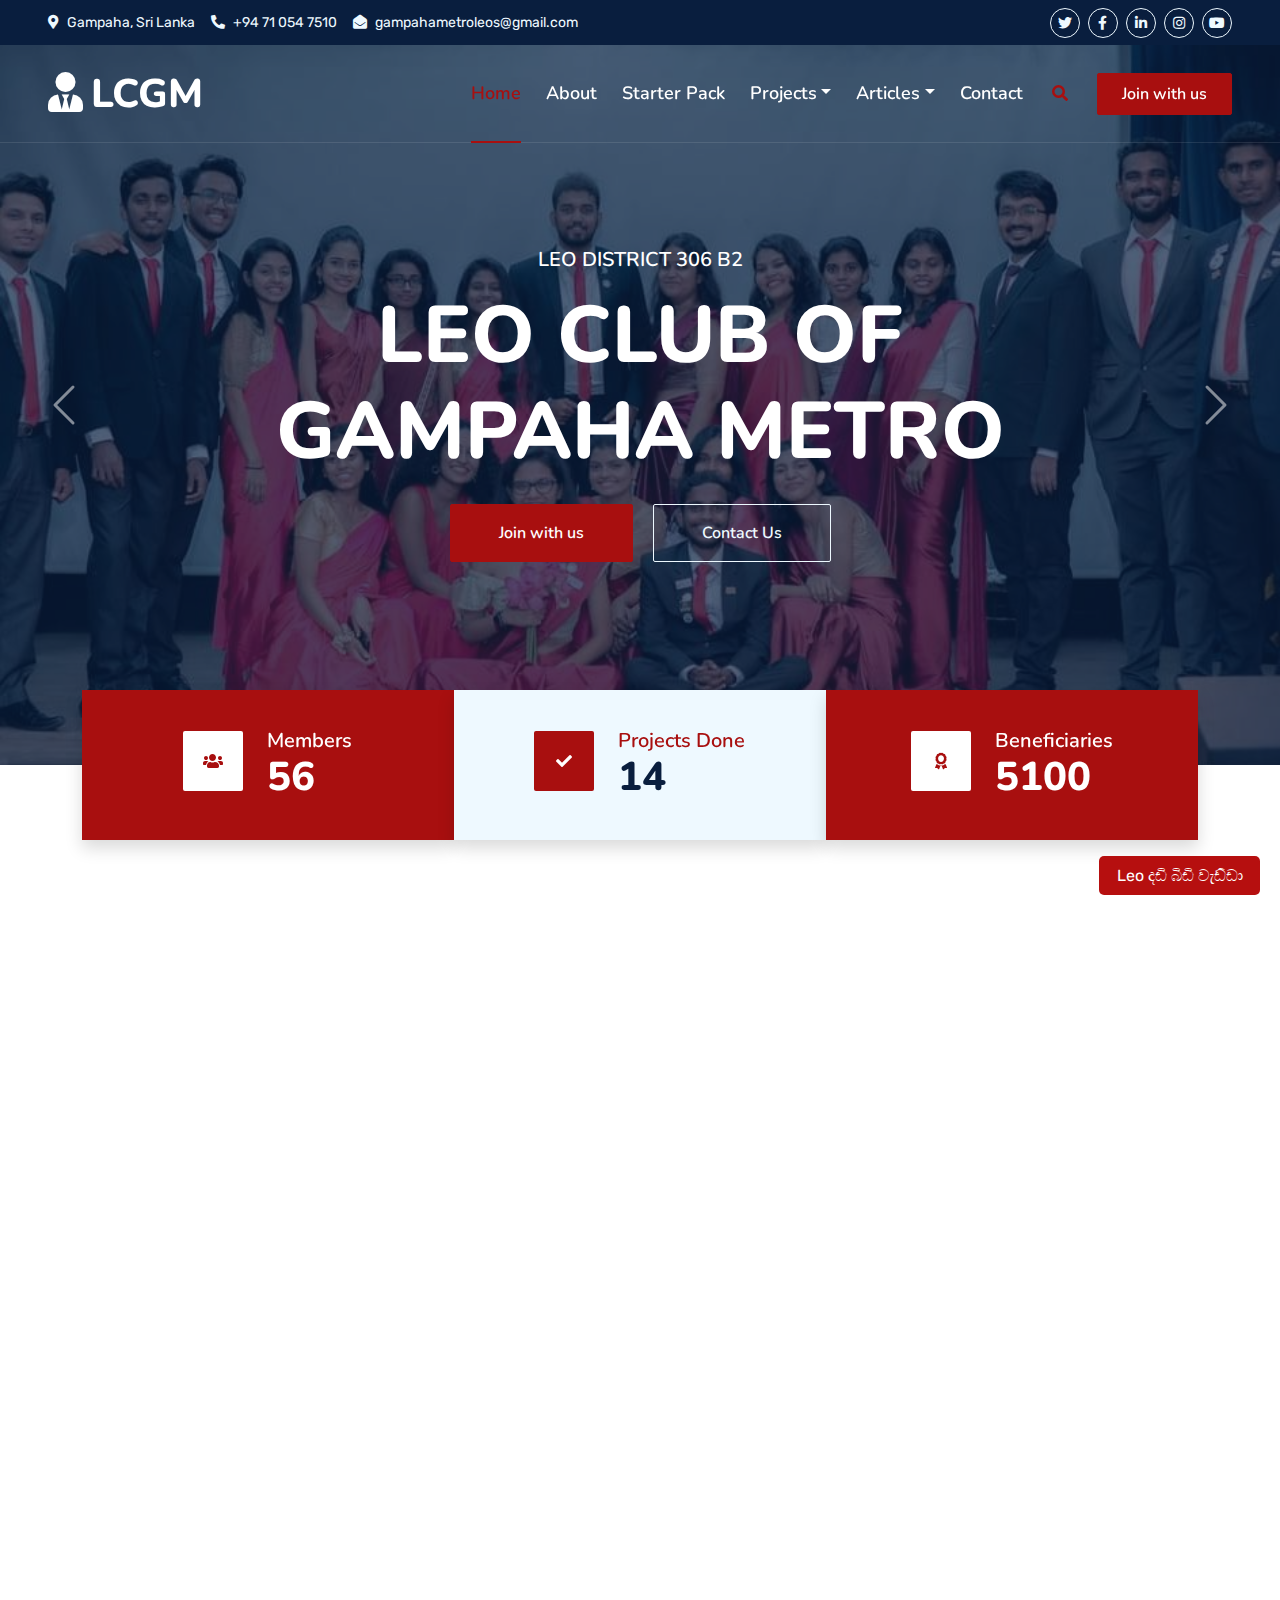
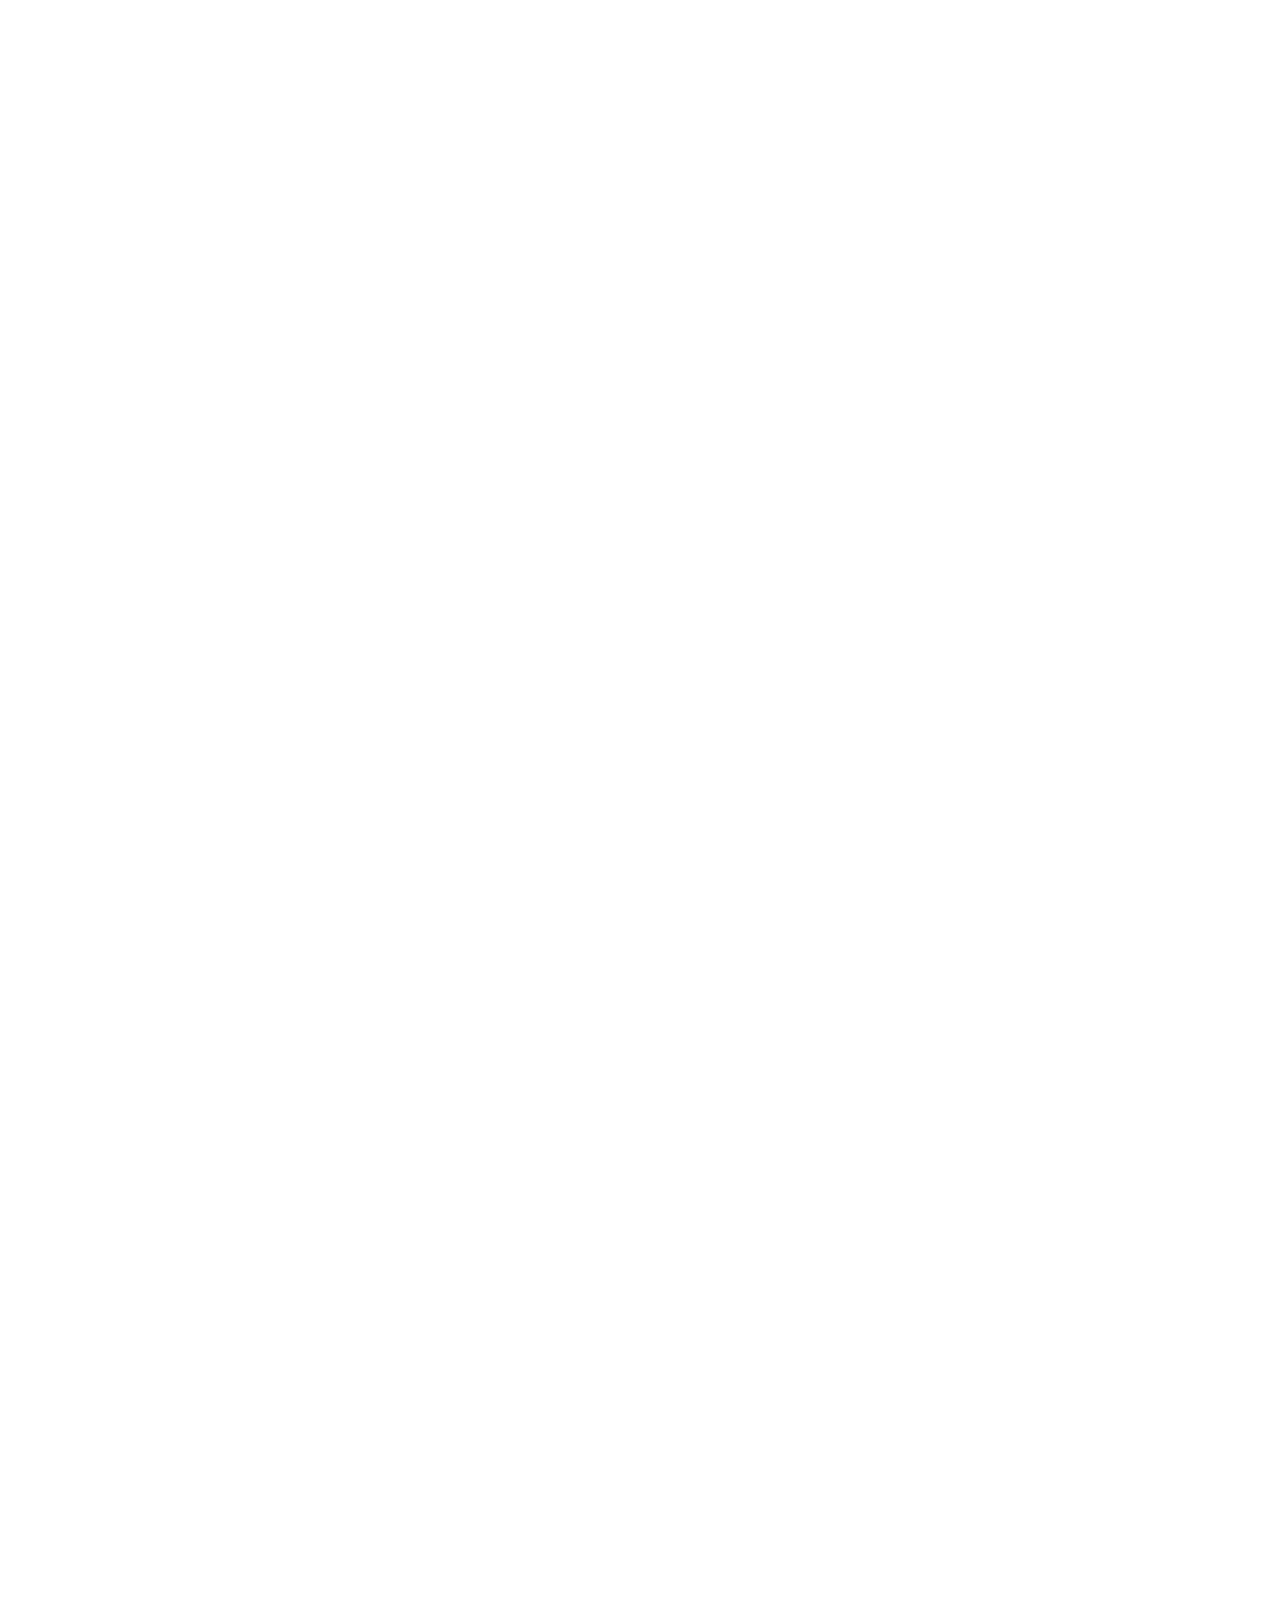
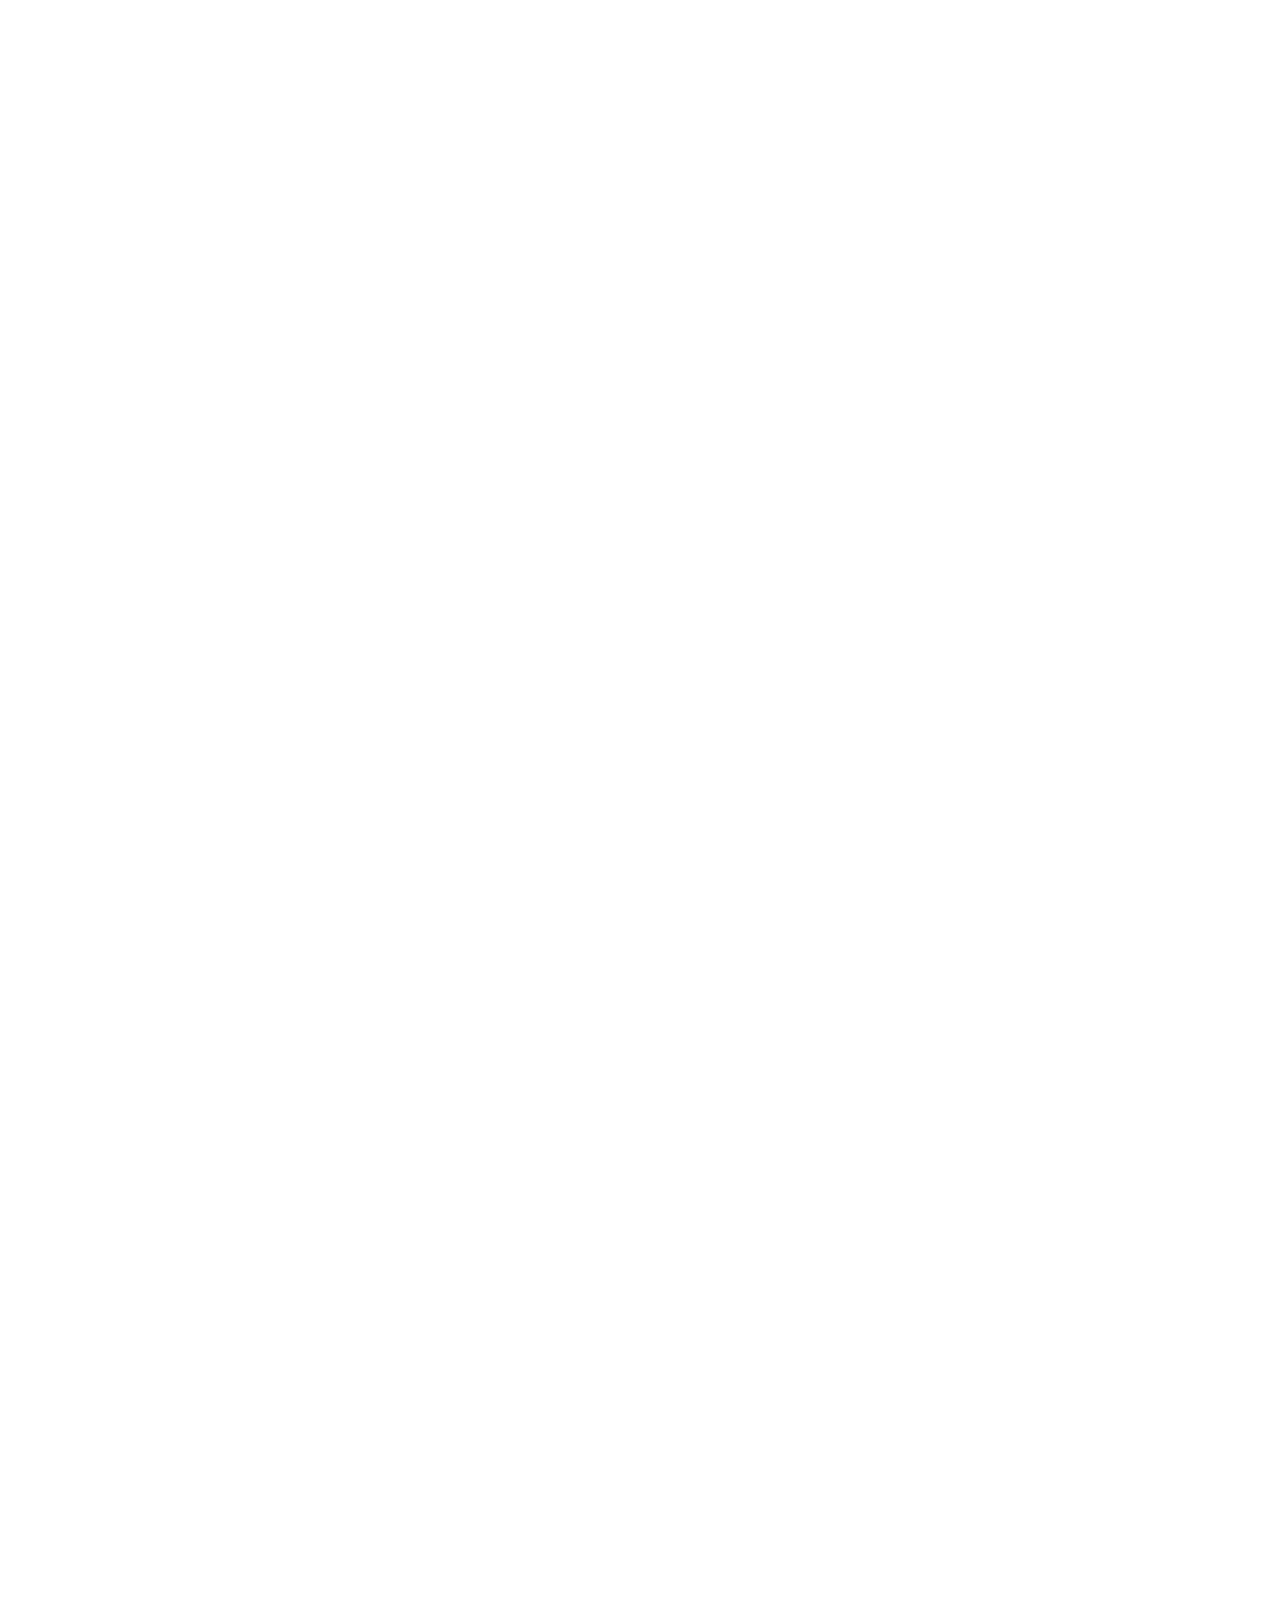
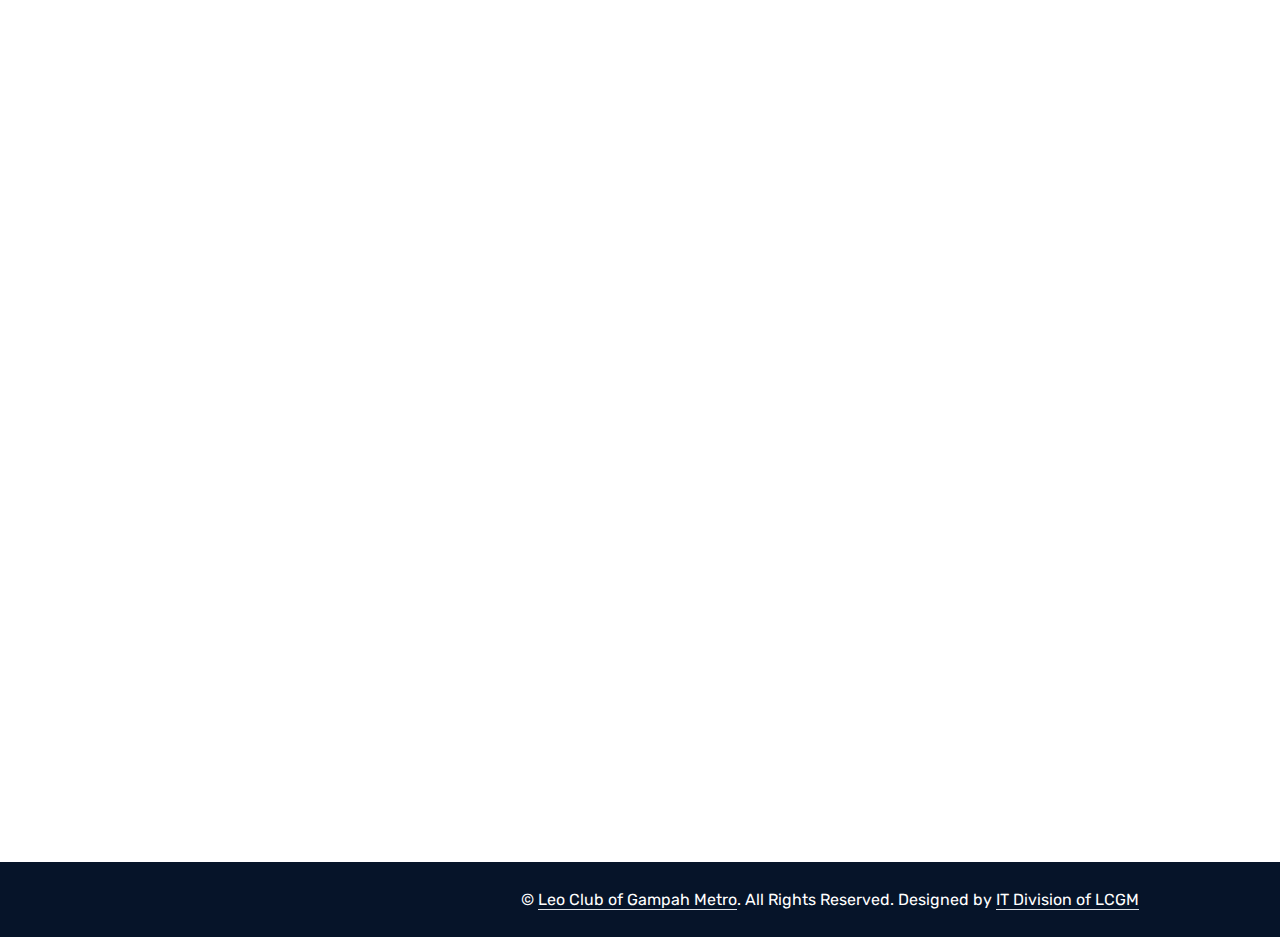
==== commit b52f31cb: "Update index.html" ====
--- a/index.html
+++ b/index.html
@@ -229,7 +229,7 @@
                         </div>
                         <div class="ps-4">
                             <h5 class="text-white mb-0">Members</h5>
-                            <h1 class="text-white mb-0" data-toggle="counter-up">170</h1>
+                            <h1 class="text-white mb-0" data-toggle="counter-up">164</h1>
                         </div>
                     </div>
                 </div>
@@ -240,7 +240,7 @@
                         </div>
                         <div class="ps-4">
                             <h5 class="text-primary mb-0">Projects Done</h5>
-                            <h1 class="mb-0" data-toggle="counter-up">35</h1>
+                            <h1 class="mb-0" data-toggle="counter-up">41</h1>
                         </div>
                     </div>
                 </div>
@@ -250,8 +250,8 @@
                             <i class="fa fa-award text-primary"></i>
                         </div>
                         <div class="ps-4">
-                            <h5 class="text-white mb-0">Awards</h5>
-                            <h1 class="text-white mb-0" data-toggle="counter-up">100</h1>
+                            <h5 class="text-white mb-0">Beneficiaries</h5>
+                            <h1 class="text-white mb-0" data-toggle="counter-up">15000</h1>
                         </div>
                     </div>
                 </div>
@@ -1178,4 +1178,4 @@
     
 </body>
 
-</html>+</html>
